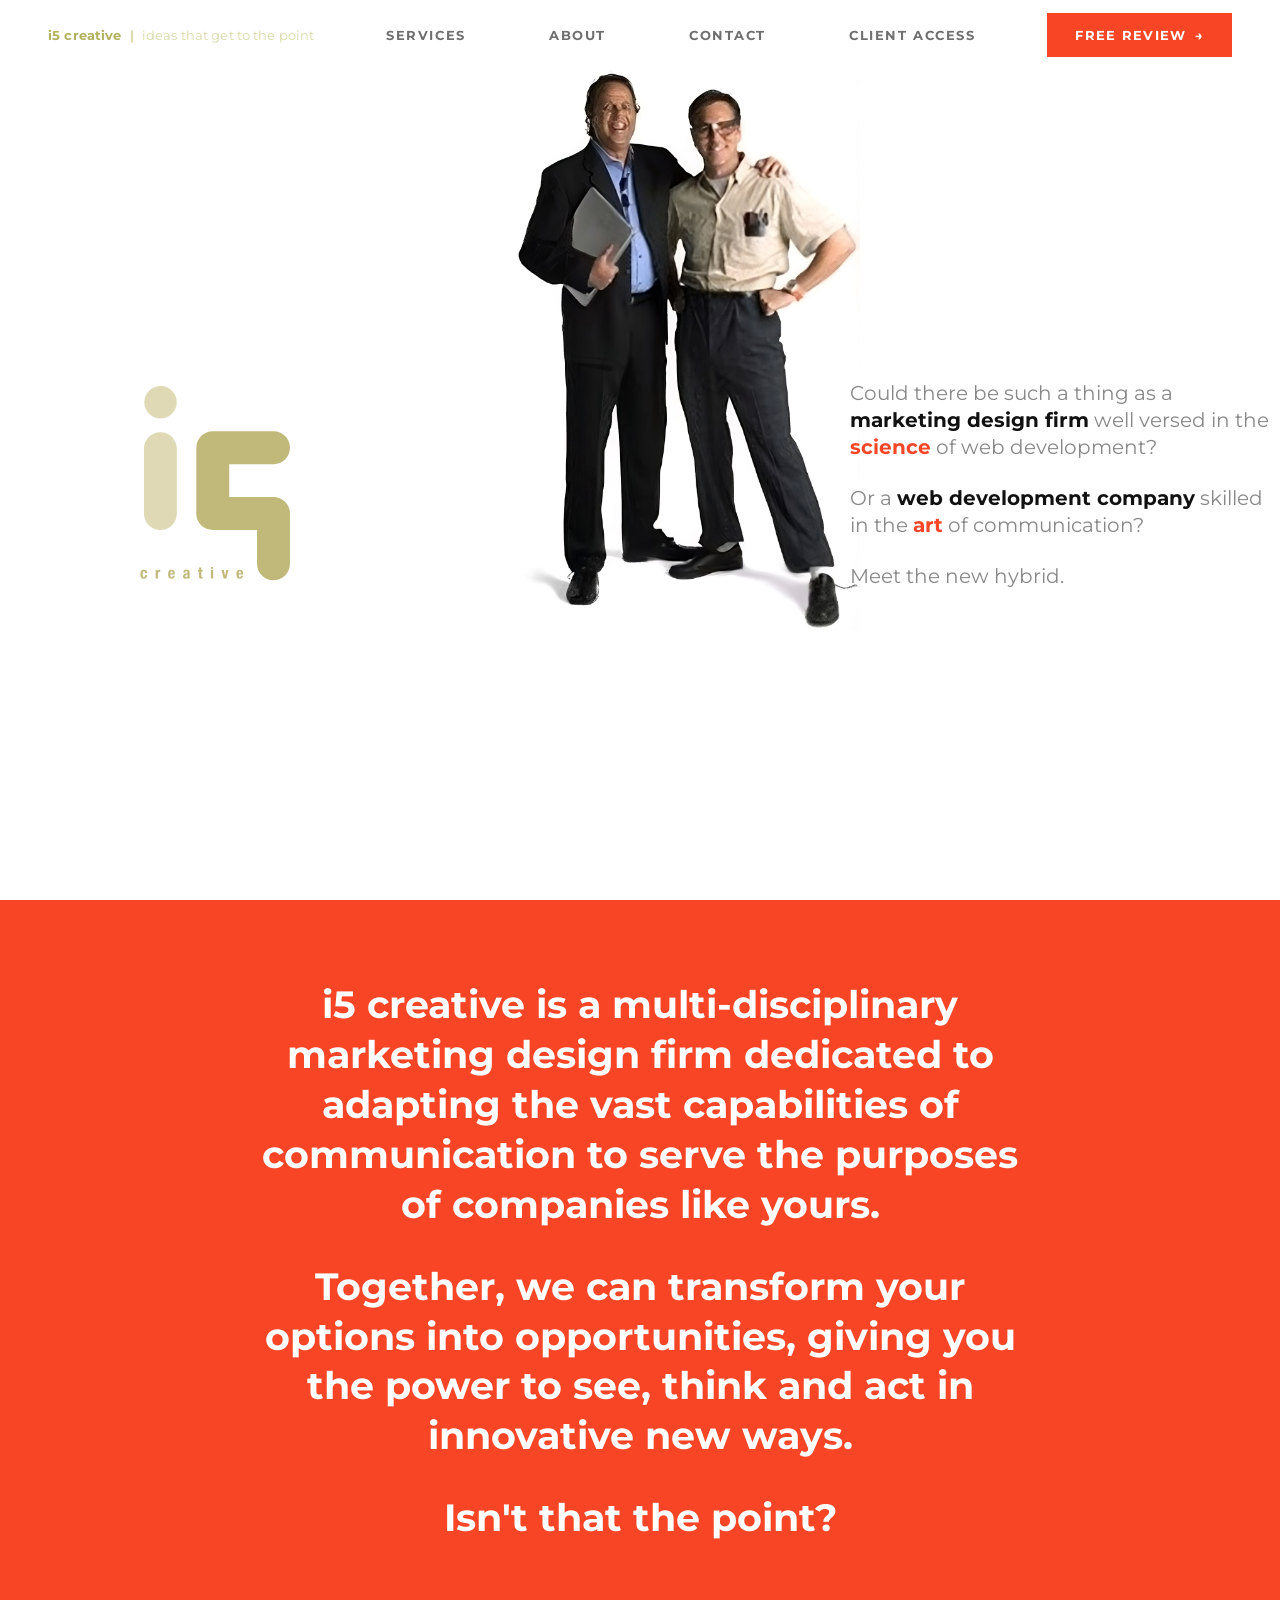
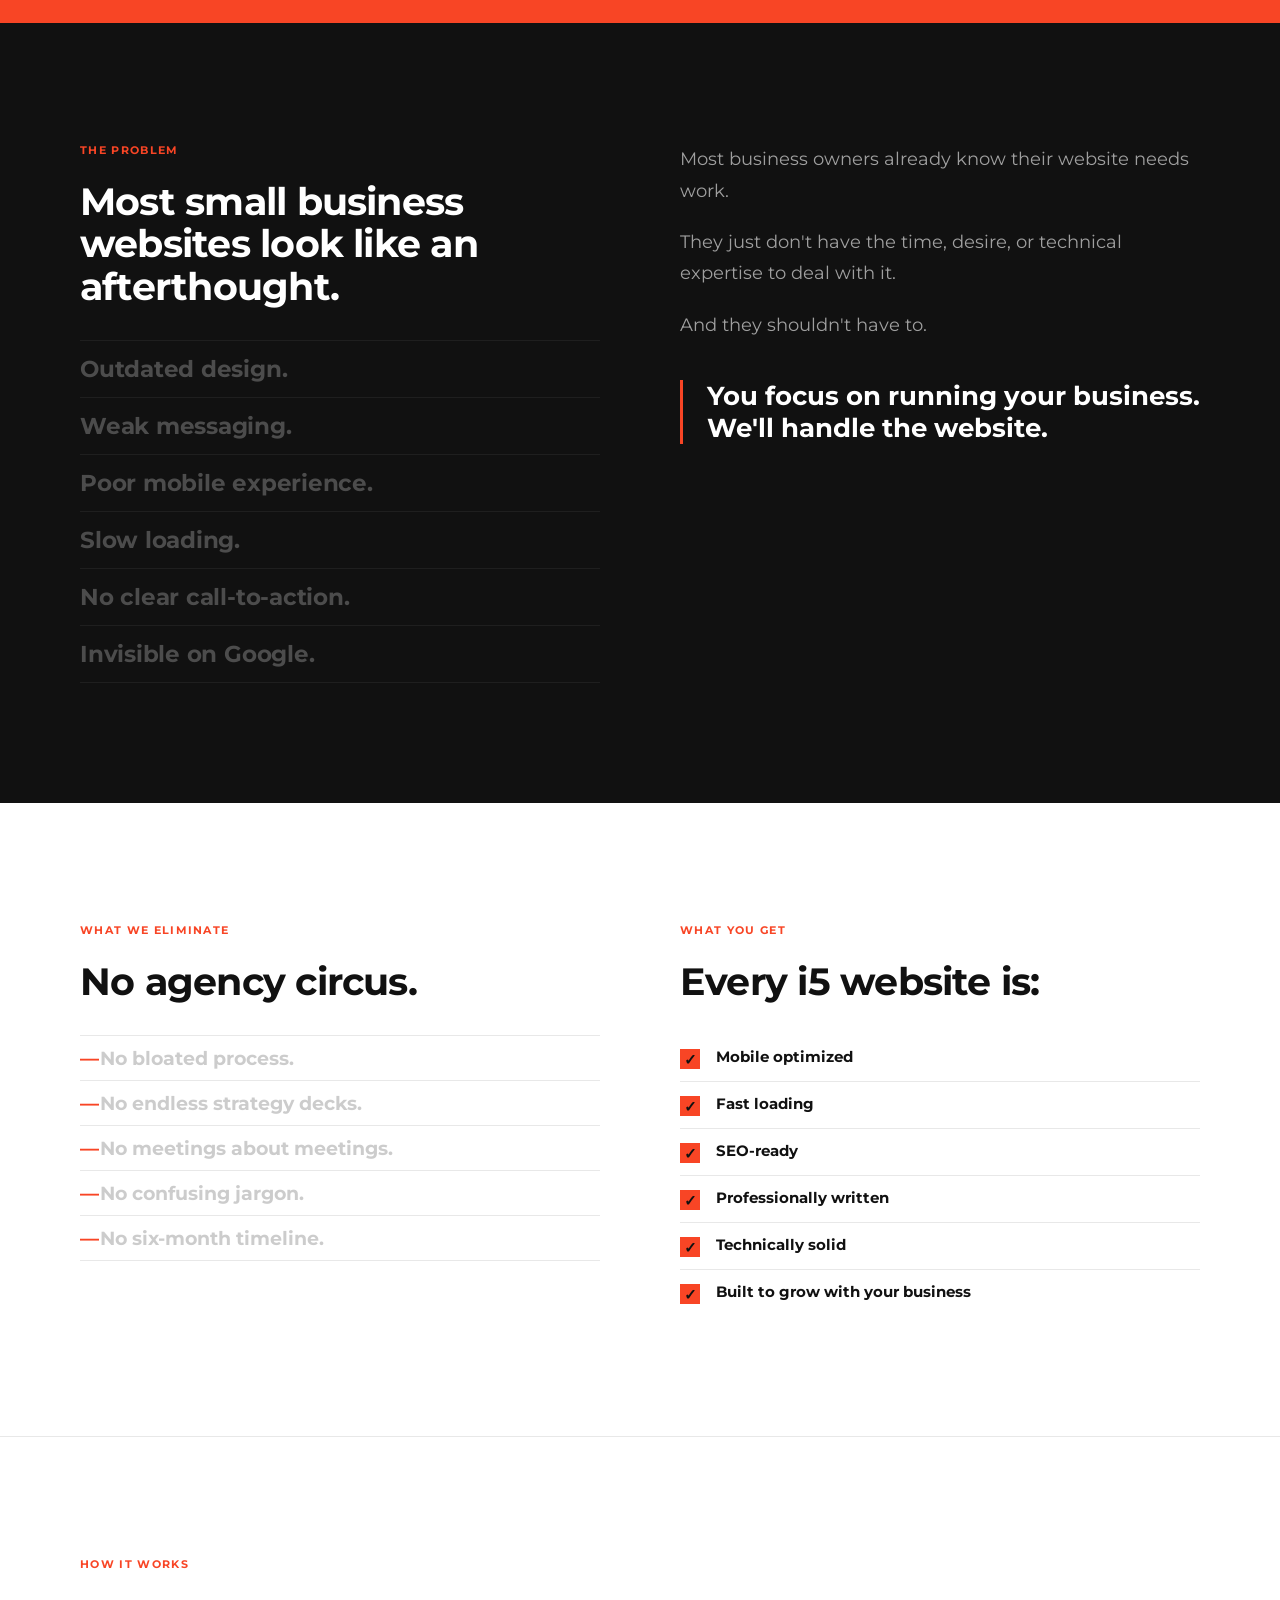
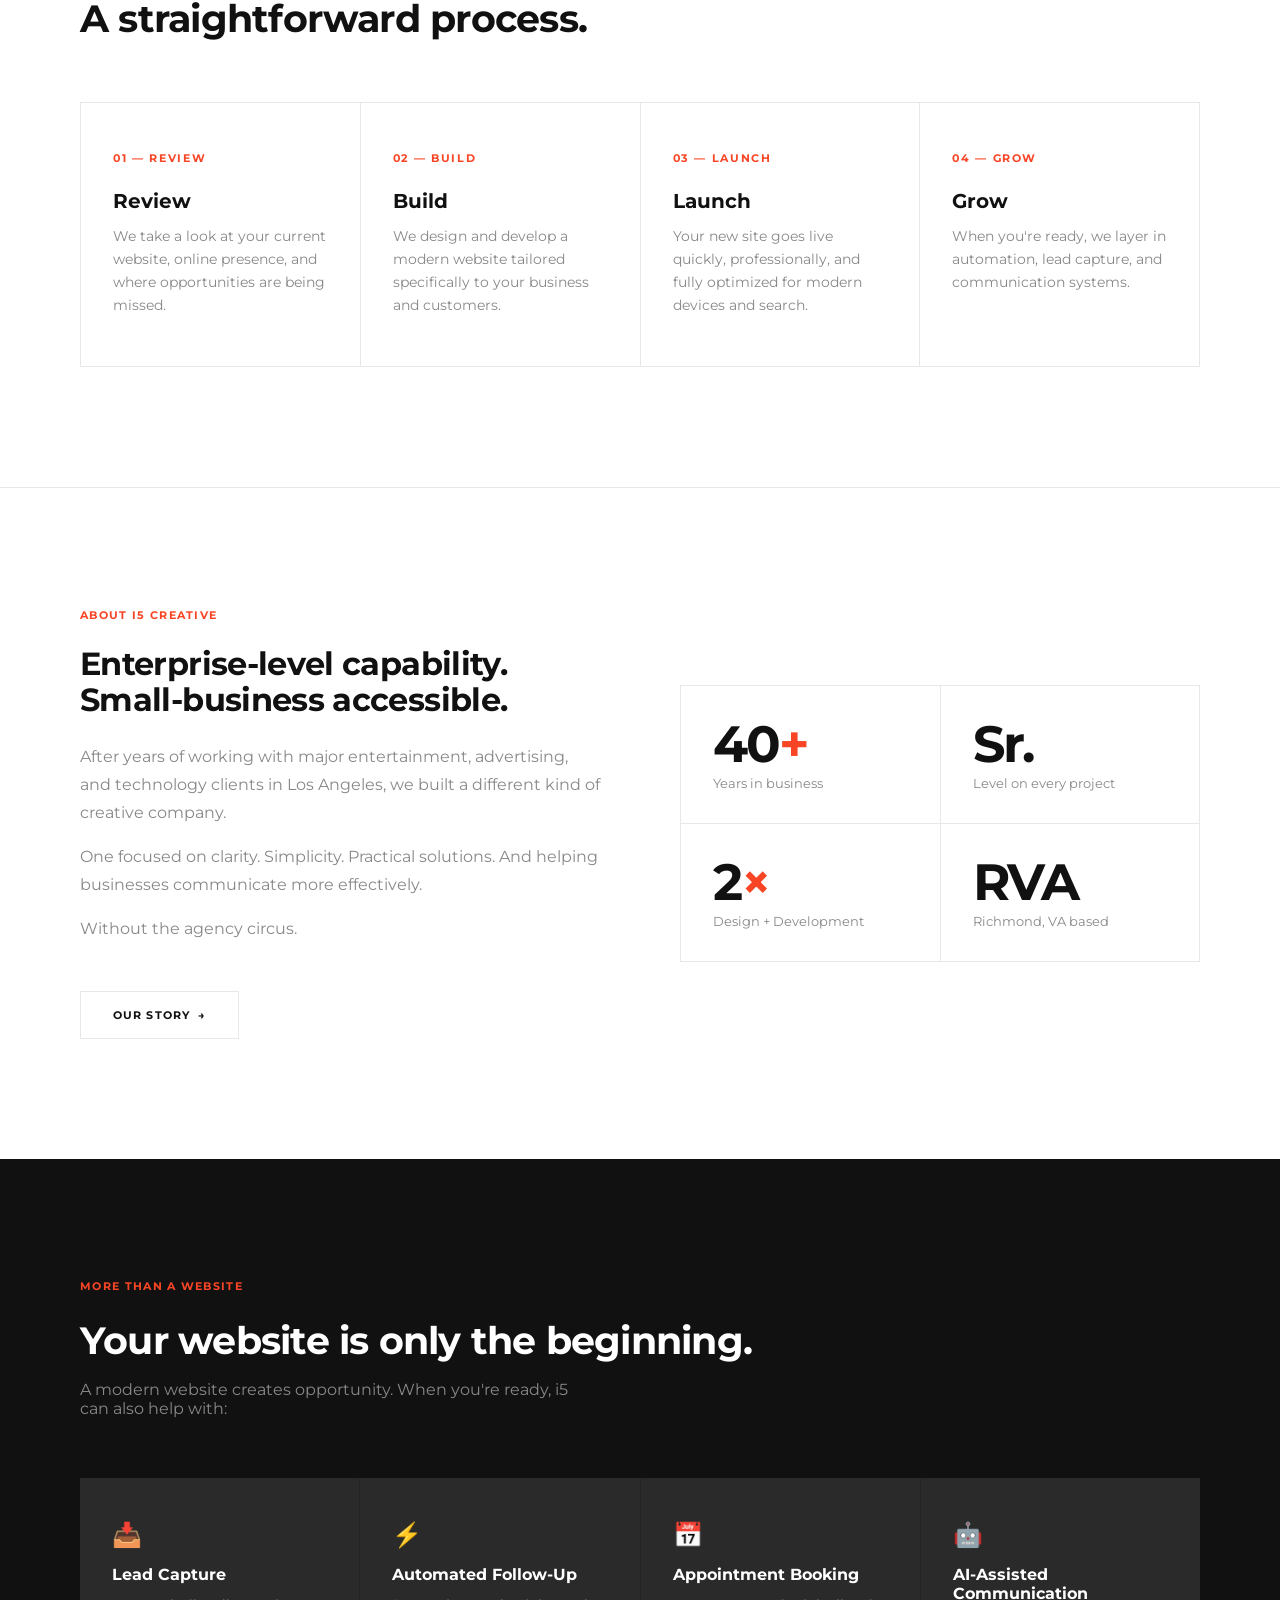
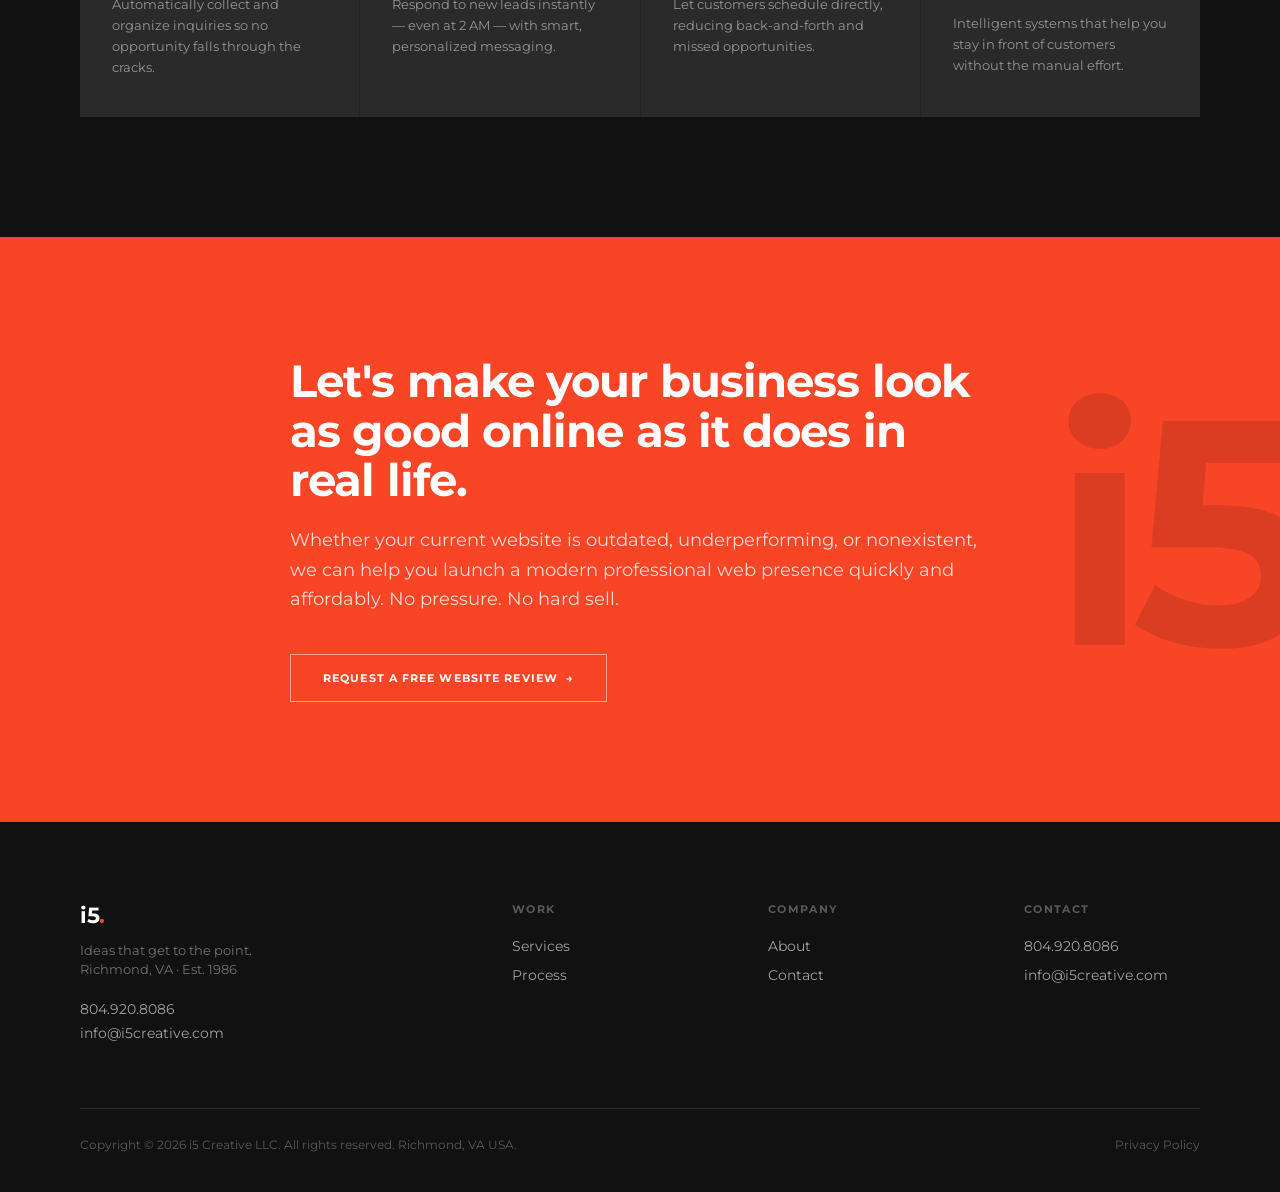
==== index.html @ a0510ea6 "Add files via upload" ====
<!DOCTYPE html>
<html lang="en">

<head>
  <meta charset="UTF-8">
  <meta name="viewport" content="width=device-width, initial-scale=1.0">
  <title>Modern Website Design & Development | i5 Creative | Richmond, VA</title>
  <meta name="description"
    content="i5 Creative builds modern websites for small and midsize businesses in Richmond, VA. Senior-level design and development since 1986.">
  <link rel="canonical" href="https://www.i5creative.com/">
  <link rel="preconnect" href="https://fonts.googleapis.com">
  <link rel="preconnect" href="https://fonts.gstatic.com" crossorigin>
  <link href="https://fonts.googleapis.com/css2?family=Montserrat:ital,wght@0,400;0,700;1,400&display=swap"
    rel="stylesheet">

  <style>
    /* =====================================================
       RESET
    ===================================================== */
    *,
    *::before,
    *::after {
      box-sizing: border-box;
      margin: 0;
      padding: 0;
    }

    html {
      font-size: 16px;
      -webkit-font-smoothing: antialiased;
    }

    body {
      font-family: 'Montserrat', sans-serif;
      background: #ffffff;
      color: #111111;
      overflow-x: hidden;
    }

    img {
      max-width: 100%;
      height: auto;
      display: block;
    }

    a {
      text-decoration: none;
      color: inherit;
    }

    ul {
      list-style: none;
    }

    /* =====================================================
       VARIABLES
    ===================================================== */
    :root {
      --red: #F84525;
      --black: #111111;
      --white: #ffffff;
      --gray: #888888;
      --olive-dk: #B2B15E;
      --olive-lt: #D9D9A7;
      --nav-height: 70px;
    }

    /* =====================================================
       NAV
    ===================================================== */
    .nav {
      position: fixed;
      top: 0;
      left: 0;
      right: 0;
      height: var(--nav-height);
      background: #ffffff;
      border-bottom: none;
      z-index: 100;
      display: flex;
      align-items: center;
      justify-content: space-between;
      padding: 0 48px;
    }

    /* Logo text only — no image */
    .nav-logo {
      display: flex;
      align-items: center;
      flex-shrink: 0;
    }

    .nav-logo img {
      display: none;
    }

    .nav-logo-text {
      font-size: 13px;
      font-weight: 700;
      letter-spacing: 0.01em;
      white-space: nowrap;
    }

    .nav-logo-text .name {
      color: var(--olive-dk);
    }

    .nav-logo-text .pipe {
      color: var(--olive-lt);
      margin: 0 4px;
    }

    .nav-logo-text .tag {
      color: var(--olive-lt);
      font-weight: 400;
    }

    /* Nav links — 11px base × 1.2 = 13.2px → 13px */
    .nav-links {
      display: flex;
      align-items: center;
      gap: 55px;
      /* 40px + 15px */
    }

    .nav-links a {
      font-size: 13px;
      /* 11px × 1.2 = 13.2, rounded to 13 */
      font-weight: 700;
      letter-spacing: 0.12em;
      text-transform: uppercase;
      color: #6f6f6f;
      transition: color 0.2s;
      position: relative;
    }

    /* ON state — orange, no brackets */
    .nav-links a.active {
      color: var(--red);
    }

    /* ROLLOVER state — orange text, square brackets via pseudo-elements */
    .nav-links a:hover {
      color: var(--red);
    }

    .nav-links a::before,
    .nav-links a::after {
      opacity: 0;
      color: var(--black);
      font-weight: 700;
      transition: opacity 0.2s, transform 0.2s;
    }

    .nav-links a::before {
      content: '[ ';
      margin-right: 2px;
      transform: translateX(4px);
    }

    .nav-links a::after {
      content: ' ]';
      margin-left: 2px;
      transform: translateX(-4px);
    }

    .nav-links a:hover::before,
    .nav-links a:hover::after {
      opacity: 1;
      transform: translateX(0);
    }

    .nav-cta {
      background: var(--red);
      color: #ffffff;
      font-size: 13px;
      font-weight: 700;
      letter-spacing: 0.1em;
      text-transform: uppercase;
      padding: 14px 28px;
      display: inline-flex;
      align-items: center;
      gap: 8px;
      transition: background 0.2s;
      flex-shrink: 0;
    }

    .nav-cta:hover {
      background: #d93820;
    }

    .nav-cta::after {
      content: '→';
    }

    /* =====================================================
       HERO PANEL
    ===================================================== */
    .hero {
      margin-top: var(--nav-height);
      min-height: calc(100vh - var(--nav-height));
      background: #ffffff;
      position: relative;
      overflow: hidden;
    }

    /* Logo column — left edge at 140px */
    .hero-logo {
      position: absolute;
      left: 140px;
      top: 50%;
      transform: translateY(-50%);
    }

    .hero-logo img {
      width: 150px;
      height: auto;
    }

    /* Photo column — left edge at 500px */
    .hero-photo {
      position: absolute;
      left: 500px;
      bottom: 100;
      display: flex;
      align-items: flex-end;
    }

    .hero-photo img {
      width: 360px;
      height: auto;
    }

    /* Copy column — left edge at 850px */
    .hero-copy {
      position: absolute;
      left: 850px;
      top: 50%;
      transform: translateY(-50%);
      max-width: 520px;
    }

    .hero-copy p {
      font-size: 20px;
      font-weight: 400;
      color: var(--gray);
      line-height: 1.35;
      margin-bottom: 24px;
    }

    .hero-copy p:last-child {
      margin-bottom: 0;
    }

    .hero-copy strong {
      font-weight: 700;
      color: var(--black);
    }

    .hero-copy .red {
      font-weight: 700;
      color: var(--red);
      font-style: normal;
    }

    /* =====================================================
       MANIFESTO PANEL
    ===================================================== */
    .manifesto {
      background: var(--red);
      min-height: 650px;
      display: flex;
      align-items: center;
      justify-content: center;
      padding: 80px 48px;
    }

    .manifesto-inner {
      max-width: 800px;
      text-align: center;
    }

    .manifesto-inner p {
      font-size: clamp(28px, 3vw, 42px);
      font-weight: 700;
      color: #ffffff;
      line-height: 1.3;
      margin-bottom: 32px;
    }

    .manifesto-inner p:last-child {
      margin-bottom: 0;
    }

    /* =====================================================
       SECTION: PROBLEM
    ===================================================== */
    .section-problem {
      background: #111111;
      padding: 120px 80px;
    }

    .section-problem .inner {
      max-width: 1200px;
      margin: 0 auto;
      display: grid;
      grid-template-columns: 1fr 1fr;
      gap: 80px;
      align-items: start;
    }

    .section-label {
      font-size: 11px;
      font-weight: 700;
      letter-spacing: 0.12em;
      text-transform: uppercase;
      color: var(--red);
      display: block;
      margin-bottom: 24px;
    }

    .section-problem h2 {
      font-size: clamp(28px, 3vw, 42px);
      font-weight: 700;
      color: #ffffff;
      line-height: 1.1;
      letter-spacing: -0.02em;
      margin-bottom: 32px;
    }

    .problem-list li {
      font-size: clamp(18px, 1.8vw, 24px);
      font-weight: 700;
      color: rgba(255, 255, 255, 0.25);
      padding: 14px 0;
      border-bottom: 1px solid rgba(255, 255, 255, 0.06);
      letter-spacing: -0.01em;
      transition: color 0.3s;
    }

    .problem-list li:first-child {
      border-top: 1px solid rgba(255, 255, 255, 0.06);
    }

    .problem-list li:hover {
      color: #ffffff;
    }

    .section-problem .right p {
      font-size: clamp(16px, 1.4vw, 19px);
      color: rgba(255, 255, 255, 0.6);
      line-height: 1.75;
      margin-bottom: 20px;
    }

    .problem-close {
      font-size: clamp(20px, 2vw, 26px);
      font-weight: 700;
      color: #ffffff;
      line-height: 1.25;
      border-left: 3px solid var(--red);
      padding-left: 24px;
      margin-top: 40px;
    }

    /* =====================================================
       SECTION: RELIEF
    ===================================================== */
    .section-relief {
      background: #ffffff;
      padding: 120px 80px;
    }

    .section-relief .inner {
      max-width: 1200px;
      margin: 0 auto;
      display: grid;
      grid-template-columns: 1fr 1fr;
      gap: 80px;
      align-items: start;
    }

    .section-relief h2 {
      font-size: clamp(28px, 3vw, 42px);
      font-weight: 700;
      color: #111111;
      line-height: 1.1;
      letter-spacing: -0.02em;
      margin-bottom: 32px;
    }

    .no-list li {
      font-size: clamp(16px, 1.5vw, 20px);
      font-weight: 700;
      color: #cccccc;
      padding: 10px 0;
      border-bottom: 1px solid #e8e8e8;
      position: relative;
      padding-left: 20px;
    }

    .no-list li:first-child {
      border-top: 1px solid #e8e8e8;
    }

    .no-list li::before {
      content: '—';
      position: absolute;
      left: 0;
      color: var(--red);
    }

    .feature-list {
      margin-top: 32px;
    }

    .feature-item {
      display: flex;
      align-items: flex-start;
      gap: 16px;
      padding: 12px 0;
      border-bottom: 1px solid #e8e8e8;
    }

    .feature-item:last-child {
      border-bottom: none;
    }

    .check {
      width: 20px;
      height: 20px;
      background: var(--red);
      display: flex;
      align-items: center;
      justify-content: center;
      flex-shrink: 0;
      margin-top: 2px;
      font-size: 11px;
      font-weight: 700;
      color: white;
    }

    .feature-item span {
      font-size: 15px;
      font-weight: 700;
      color: #111111;
    }

    /* =====================================================
       SECTION: PROCESS
    ===================================================== */
    .section-process {
      background: #ffffff;
      padding: 120px 80px;
      border-top: 1px solid #e8e8e8;
    }

    .section-process .inner {
      max-width: 1200px;
      margin: 0 auto;
    }

    .section-process h2 {
      font-size: clamp(28px, 3vw, 42px);
      font-weight: 700;
      letter-spacing: -0.02em;
      margin-bottom: 60px;
    }

    .process-grid {
      display: grid;
      grid-template-columns: repeat(4, 1fr);
      gap: 1px;
      background: #e8e8e8;
      border: 1px solid #e8e8e8;
    }

    .process-step {
      background: #ffffff;
      padding: 48px 32px;
      transition: background 0.3s;
    }

    .process-step:hover {
      background: #111111;
    }

    .process-step:hover h3,
    .process-step:hover p {
      color: #ffffff;
    }

    .process-step:hover p {
      color: rgba(255, 255, 255, 0.6);
    }

    .step-num {
      font-size: 11px;
      font-weight: 700;
      letter-spacing: 0.15em;
      text-transform: uppercase;
      color: var(--red);
      display: block;
      margin-bottom: 24px;
    }

    .process-step h3 {
      font-size: 20px;
      margin-bottom: 12px;
      transition: color 0.3s;
    }

    .process-step p {
      font-size: 14px;
      line-height: 1.65;
      color: #888888;
      transition: color 0.3s;
    }

    /* =====================================================
       SECTION: TRUST
    ===================================================== */
    .section-trust {
      background: #ffffff;
      padding: 120px 80px;
      border-top: 1px solid #e8e8e8;
    }

    .section-trust .inner {
      max-width: 1200px;
      margin: 0 auto;
      display: grid;
      grid-template-columns: 1fr 1fr;
      gap: 80px;
      align-items: center;
    }

    .section-trust h2 {
      font-size: clamp(24px, 2.5vw, 36px);
      font-weight: 700;
      letter-spacing: -0.02em;
      line-height: 1.15;
      margin-bottom: 24px;
    }

    .section-trust p {
      font-size: 16px;
      color: #888888;
      line-height: 1.75;
      margin-bottom: 16px;
    }

    .stat-grid {
      display: grid;
      grid-template-columns: 1fr 1fr;
      gap: 1px;
      background: #e8e8e8;
      border: 1px solid #e8e8e8;
    }

    .stat {
      background: #ffffff;
      padding: 32px;
    }

    .stat .num {
      font-size: clamp(36px, 4vw, 52px);
      font-weight: 700;
      letter-spacing: -0.04em;
      line-height: 1;
      color: #111111;
      display: block;
    }

    .stat .num em {
      font-style: normal;
      color: var(--red);
    }

    .stat .lbl {
      font-size: 13px;
      color: #888888;
      margin-top: 6px;
      display: block;
    }

    /* =====================================================
       SECTION: NEXT SERVICES
    ===================================================== */
    .section-next {
      background: #111111;
      padding: 120px 80px;
    }

    .section-next .inner {
      max-width: 1200px;
      margin: 0 auto;
    }

    .section-next h2 {
      font-size: clamp(28px, 3vw, 42px);
      font-weight: 700;
      letter-spacing: -0.02em;
      color: #ffffff;
      margin-bottom: 16px;
    }

    .section-next>.inner>p {
      color: rgba(255, 255, 255, 0.5);
      max-width: 500px;
      margin-bottom: 60px;
    }

    .next-grid {
      display: grid;
      grid-template-columns: repeat(4, 1fr);
      gap: 1px;
      background: rgba(255, 255, 255, 0.08);
    }

    .next-item {
      background: #2a2a2a;
      padding: 40px 32px;
      border-top: 2px solid transparent;
      transition: border-color 0.3s;
    }

    .next-item:hover {
      border-top-color: var(--red);
    }

    .next-item .icon {
      font-size: 24px;
      margin-bottom: 16px;
      display: block;
    }

    .next-item h3 {
      font-size: 16px;
      color: #ffffff;
      margin-bottom: 10px;
    }

    .next-item p {
      font-size: 13px;
      color: rgba(255, 255, 255, 0.5);
      line-height: 1.6;
    }

    /* =====================================================
       FINAL CTA
    ===================================================== */
    .section-cta {
      background: var(--red);
      padding: 120px 80px;
      position: relative;
      overflow: hidden;
    }

    .section-cta::before {
      content: 'i5';
      position: absolute;
      right: -2%;
      top: 50%;
      transform: translateY(-50%);
      font-size: clamp(200px, 25vw, 380px);
      font-weight: 700;
      letter-spacing: -0.05em;
      color: rgba(0, 0, 0, 0.12);
      line-height: 1;
      pointer-events: none;
    }

    .section-cta .inner {
      max-width: 1200px;
      margin: 0 auto;
      position: relative;
      z-index: 1;
      max-width: 700px;
    }

    .section-cta h2 {
      font-size: clamp(28px, 3.5vw, 48px);
      font-weight: 700;
      color: #ffffff;
      line-height: 1.1;
      letter-spacing: -0.02em;
      margin-bottom: 20px;
    }

    .section-cta p {
      font-size: clamp(16px, 1.4vw, 19px);
      color: rgba(255, 255, 255, 0.8);
      line-height: 1.65;
      margin-bottom: 40px;
    }

    .btn-outline-white {
      display: inline-flex;
      align-items: center;
      gap: 8px;
      padding: 16px 32px;
      font-size: 11px;
      font-weight: 700;
      letter-spacing: 0.1em;
      text-transform: uppercase;
      color: #ffffff;
      border: 1.5px solid rgba(255, 255, 255, 0.5);
      transition: all 0.3s;
    }

    .btn-outline-white::after {
      content: '→';
    }

    .btn-outline-white:hover {
      background: #ffffff;
      color: var(--red);
    }

    /* =====================================================
       FOOTER
    ===================================================== */
    .footer {
      background: #111111;
      padding: 80px 80px 40px;
    }

    .footer-grid {
      max-width: 1200px;
      margin: 0 auto;
      display: grid;
      grid-template-columns: 2fr 1fr 1fr 1fr;
      gap: 80px;
      margin-bottom: 60px;
    }

    .footer-logo {
      font-size: 22px;
      font-weight: 700;
      letter-spacing: -0.02em;
      color: #ffffff;
      margin-bottom: 12px;
    }

    .footer-logo span {
      color: var(--red);
    }

    .footer-tagline {
      font-size: 13px;
      color: rgba(255, 255, 255, 0.4);
      line-height: 1.5;
      margin-bottom: 20px;
    }

    .footer-contact a {
      display: block;
      font-size: 14px;
      color: rgba(255, 255, 255, 0.6);
      margin-bottom: 6px;
      transition: color 0.2s;
    }

    .footer-contact a:hover {
      color: var(--red);
    }

    .footer-col h4 {
      font-size: 11px;
      font-weight: 700;
      letter-spacing: 0.12em;
      text-transform: uppercase;
      color: rgba(255, 255, 255, 0.3);
      margin-bottom: 20px;
    }

    .footer-col li {
      margin-bottom: 10px;
    }

    .footer-col a {
      font-size: 14px;
      color: rgba(255, 255, 255, 0.6);
      transition: color 0.2s;
    }

    .footer-col a:hover {
      color: #ffffff;
    }

    .footer-bottom {
      max-width: 1200px;
      margin: 0 auto;
      border-top: 1px solid rgba(255, 255, 255, 0.1);
      padding-top: 28px;
      display: flex;
      justify-content: space-between;
    }

    .footer-copy {
      font-size: 12px;
      color: rgba(255, 255, 255, 0.3);
    }

    /* =====================================================
       RESPONSIVE
    ===================================================== */
    @media (max-width: 1024px) {
      .hero {
        grid-template-columns: 1fr 1fr;
        grid-template-rows: auto auto;
        padding: 48px 40px;
        gap: 32px;
      }

      .hero-logo {
        grid-column: 1;
        grid-row: 1;
      }

      .hero-photo {
        grid-column: 2;
        grid-row: 1 / 3;
      }

      .hero-copy {
        grid-column: 1;
        grid-row: 2;
      }

      .section-problem .inner,
      .section-relief .inner,
      .section-trust .inner {
        grid-template-columns: 1fr;
        gap: 48px;
      }

      .process-grid,
      .next-grid {
        grid-template-columns: repeat(2, 1fr);
      }

      .footer-grid {
        grid-template-columns: 1fr 1fr;
        gap: 48px;
      }
    }

    @media (max-width: 768px) {
      .nav {
        padding: 0 24px;
      }

      .nav-links {
        display: none;
      }

      .hero {
        grid-template-columns: 1fr;
        padding: 40px 24px;
      }

      .hero-photo {
        grid-column: 1;
        grid-row: 2;
      }

      .hero-copy {
        grid-column: 1;
        grid-row: 3;
      }

      .section-problem,
      .section-relief,
      .section-process,
      .section-trust,
      .section-next,
      .section-cta,
      .footer {
        padding-left: 24px;
        padding-right: 24px;
      }

      .process-grid,
      .next-grid {
        grid-template-columns: 1fr;
      }

      .footer-grid {
        grid-template-columns: 1fr;
      }
    }
  </style>
</head>

<body>

  <!-- NAV -->
  <header class="nav" role="banner">
    <a href="index.html" class="nav-logo" aria-label="i5 Creative home">
      <img src="i5_logo.svg" alt="i5 Creative logo">
      <span class="nav-logo-text">
        <span class="name">i5 creative</span>
        <span class="pipe">|</span>
        <span class="tag">ideas that get to the point</span>
      </span>
    </a>
    <nav class="nav-links" aria-label="Primary navigation">
      <a href="services.html">Services</a>
      <a href="about.html">About</a>
      <a href="contact.html">Contact</a>
      <a href="#">Client Access</a>
    </nav>
    <a href="contact.html" class="nav-cta">Free Review</a>
  </header>

  <main id="main-content">

    <!-- HERO PANEL -->
    <section class="hero" aria-label="i5 Creative intro">
      <div class="hero-logo">
        <img src="i5_logo.svg" alt="i5 Creative logo mark">
      </div>
      <div class="hero-photo">
        <img src="hybrid.jpeg" alt="The i5 Creative team — a marketing designer and a web developer">
      </div>
      <div class="hero-copy">
        <p>Could there be such a thing as a <strong>marketing design firm</strong> well versed in the <em
            class="red">science</em> of web development?</p>
        <p>Or a <strong>web development company</strong> skilled in the <em class="red">art</em> of communication?</p>
        <p>Meet the new hybrid.</p>
      </div>
    </section>

    <!-- MANIFESTO PANEL -->
    <section class="manifesto" aria-label="i5 Creative mission">
      <div class="manifesto-inner">
        <p>i5 creative is a multi-disciplinary marketing design firm dedicated to adapting the vast capabilities of
          communication to serve the purposes of companies like yours.</p>
        <p>Together, we can transform your options into opportunities, giving you the power to see, think and act in
          innovative new ways.</p>
        <p>Isn't that the point?</p>
      </div>
    </section>

    <!-- PROBLEM -->
    <section class="section-problem" aria-labelledby="problem-heading">
      <div class="inner">
        <div>
          <span class="section-label">The Problem</span>
          <h2 id="problem-heading">Most small business websites look like an afterthought.</h2>
          <ul class="problem-list">
            <li>Outdated design.</li>
            <li>Weak messaging.</li>
            <li>Poor mobile experience.</li>
            <li>Slow loading.</li>
            <li>No clear call-to-action.</li>
            <li>Invisible on Google.</li>
          </ul>
        </div>
        <div class="right">
          <p>Most business owners already know their website needs work.</p>
          <p>They just don't have the time, desire, or technical expertise to deal with it.</p>
          <p>And they shouldn't have to.</p>
          <blockquote class="problem-close">You focus on running your business. We'll handle the website.</blockquote>
        </div>
      </div>
    </section>

    <!-- RELIEF -->
    <section class="section-relief" aria-labelledby="relief-heading">
      <div class="inner">
        <div>
          <span class="section-label">What We Eliminate</span>
          <h2 id="relief-heading">No agency circus.</h2>
          <ul class="no-list">
            <li>No bloated process.</li>
            <li>No endless strategy decks.</li>
            <li>No meetings about meetings.</li>
            <li>No confusing jargon.</li>
            <li>No six-month timeline.</li>
          </ul>
        </div>
        <div>
          <span class="section-label">What You Get</span>
          <h2>Every i5 website is:</h2>
          <div class="feature-list">
            <div class="feature-item"><span class="check">✓</span><span>Mobile optimized</span></div>
            <div class="feature-item"><span class="check">✓</span><span>Fast loading</span></div>
            <div class="feature-item"><span class="check">✓</span><span>SEO-ready</span></div>
            <div class="feature-item"><span class="check">✓</span><span>Professionally written</span></div>
            <div class="feature-item"><span class="check">✓</span><span>Technically solid</span></div>
            <div class="feature-item"><span class="check">✓</span><span>Built to grow with your business</span></div>
          </div>
        </div>
      </div>
    </section>

    <!-- PROCESS -->
    <section class="section-process" aria-labelledby="process-heading">
      <div class="inner">
        <span class="section-label">How It Works</span>
        <h2 id="process-heading">A straightforward process.</h2>
        <div class="process-grid">
          <div class="process-step">
            <span class="step-num">01 — Review</span>
            <h3>Review</h3>
            <p>We take a look at your current website, online presence, and where opportunities are being missed.</p>
          </div>
          <div class="process-step">
            <span class="step-num">02 — Build</span>
            <h3>Build</h3>
            <p>We design and develop a modern website tailored specifically to your business and customers.</p>
          </div>
          <div class="process-step">
            <span class="step-num">03 — Launch</span>
            <h3>Launch</h3>
            <p>Your new site goes live quickly, professionally, and fully optimized for modern devices and search.</p>
          </div>
          <div class="process-step">
            <span class="step-num">04 — Grow</span>
            <h3>Grow</h3>
            <p>When you're ready, we layer in automation, lead capture, and communication systems.</p>
          </div>
        </div>
      </div>
    </section>

    <!-- TRUST -->
    <section class="section-trust" aria-labelledby="trust-heading">
      <div class="inner">
        <div>
          <span class="section-label">About i5 Creative</span>
          <h2 id="trust-heading">Enterprise-level capability. Small-business accessible.</h2>
          <p>After years of working with major entertainment, advertising, and technology clients in Los Angeles, we
            built a different kind of creative company.</p>
          <p>One focused on clarity. Simplicity. Practical solutions. And helping businesses communicate more
            effectively.</p>
          <p>Without the agency circus.</p>
          <a href="about.html" class="btn-outline-white"
            style="margin-top:32px; border-color:#e8e8e8; color:#111111;">Our Story</a>
        </div>
        <div class="stat-grid">
          <div class="stat"><span class="num">40<em>+</em></span><span class="lbl">Years in business</span></div>
          <div class="stat"><span class="num">Sr.</span><span class="lbl">Level on every project</span></div>
          <div class="stat"><span class="num">2<em>×</em></span><span class="lbl">Design + Development</span></div>
          <div class="stat"><span class="num">RVA</span><span class="lbl">Richmond, VA based</span></div>
        </div>
      </div>
    </section>

    <!-- NEXT SERVICES -->
    <section class="section-next" aria-labelledby="next-heading">
      <div class="inner">
        <span class="section-label">More Than a Website</span>
        <h2 id="next-heading">Your website is only the beginning.</h2>
        <p>A modern website creates opportunity. When you're ready, i5 can also help with:</p>
        <div class="next-grid">
          <div class="next-item"><span class="icon">📥</span>
            <h3>Lead Capture</h3>
            <p>Automatically collect and organize inquiries so no opportunity falls through the cracks.</p>
          </div>
          <div class="next-item"><span class="icon">⚡</span>
            <h3>Automated Follow-Up</h3>
            <p>Respond to new leads instantly — even at 2 AM — with smart, personalized messaging.</p>
          </div>
          <div class="next-item"><span class="icon">📅</span>
            <h3>Appointment Booking</h3>
            <p>Let customers schedule directly, reducing back-and-forth and missed opportunities.</p>
          </div>
          <div class="next-item"><span class="icon">🤖</span>
            <h3>AI-Assisted Communication</h3>
            <p>Intelligent systems that help you stay in front of customers without the manual effort.</p>
          </div>
        </div>
      </div>
    </section>

    <!-- FINAL CTA -->
    <section class="section-cta" aria-labelledby="cta-heading">
      <div class="inner">
        <h2 id="cta-heading">Let's make your business look as good online as it does in real life.</h2>
        <p>Whether your current website is outdated, underperforming, or nonexistent, we can help you launch a modern
          professional web presence quickly and affordably. No pressure. No hard sell.</p>
        <a href="contact.html" class="btn-outline-white">Request a Free Website Review</a>
      </div>
    </section>

  </main>

  <!-- FOOTER -->
  <footer class="footer" role="contentinfo">
    <div class="footer-grid">
      <div>
        <div class="footer-logo">i5<span>.</span></div>
        <p class="footer-tagline">Ideas that get to the point.<br>Richmond, VA · Est. 1986</p>
        <div class="footer-contact">
          <a href="tel:+18049208086">804.920.8086</a>
          <a href="mailto:info@i5creative.com">info@i5creative.com</a>
        </div>
      </div>
      <div class="footer-col">
        <h4>Work</h4>
        <ul>
          <li><a href="services.html">Services</a></li>
          <li><a href="services.html">Process</a></li>
        </ul>
      </div>
      <div class="footer-col">
        <h4>Company</h4>
        <ul>
          <li><a href="about.html">About</a></li>
          <li><a href="contact.html">Contact</a></li>
        </ul>
      </div>
      <div class="footer-col">
        <h4>Contact</h4>
        <ul>
          <li><a href="tel:+18049208086">804.920.8086</a></li>
          <li><a href="mailto:info@i5creative.com">info@i5creative.com</a></li>
        </ul>
      </div>
    </div>
    <div class="footer-bottom">
      <p class="footer-copy">Copyright © 2026 i5 Creative LLC. All rights reserved. Richmond, VA USA.</p>
      <p class="footer-copy"><a href="#" style="color:inherit;">Privacy Policy</a></p>
    </div>
  </footer>

</body>

</html>
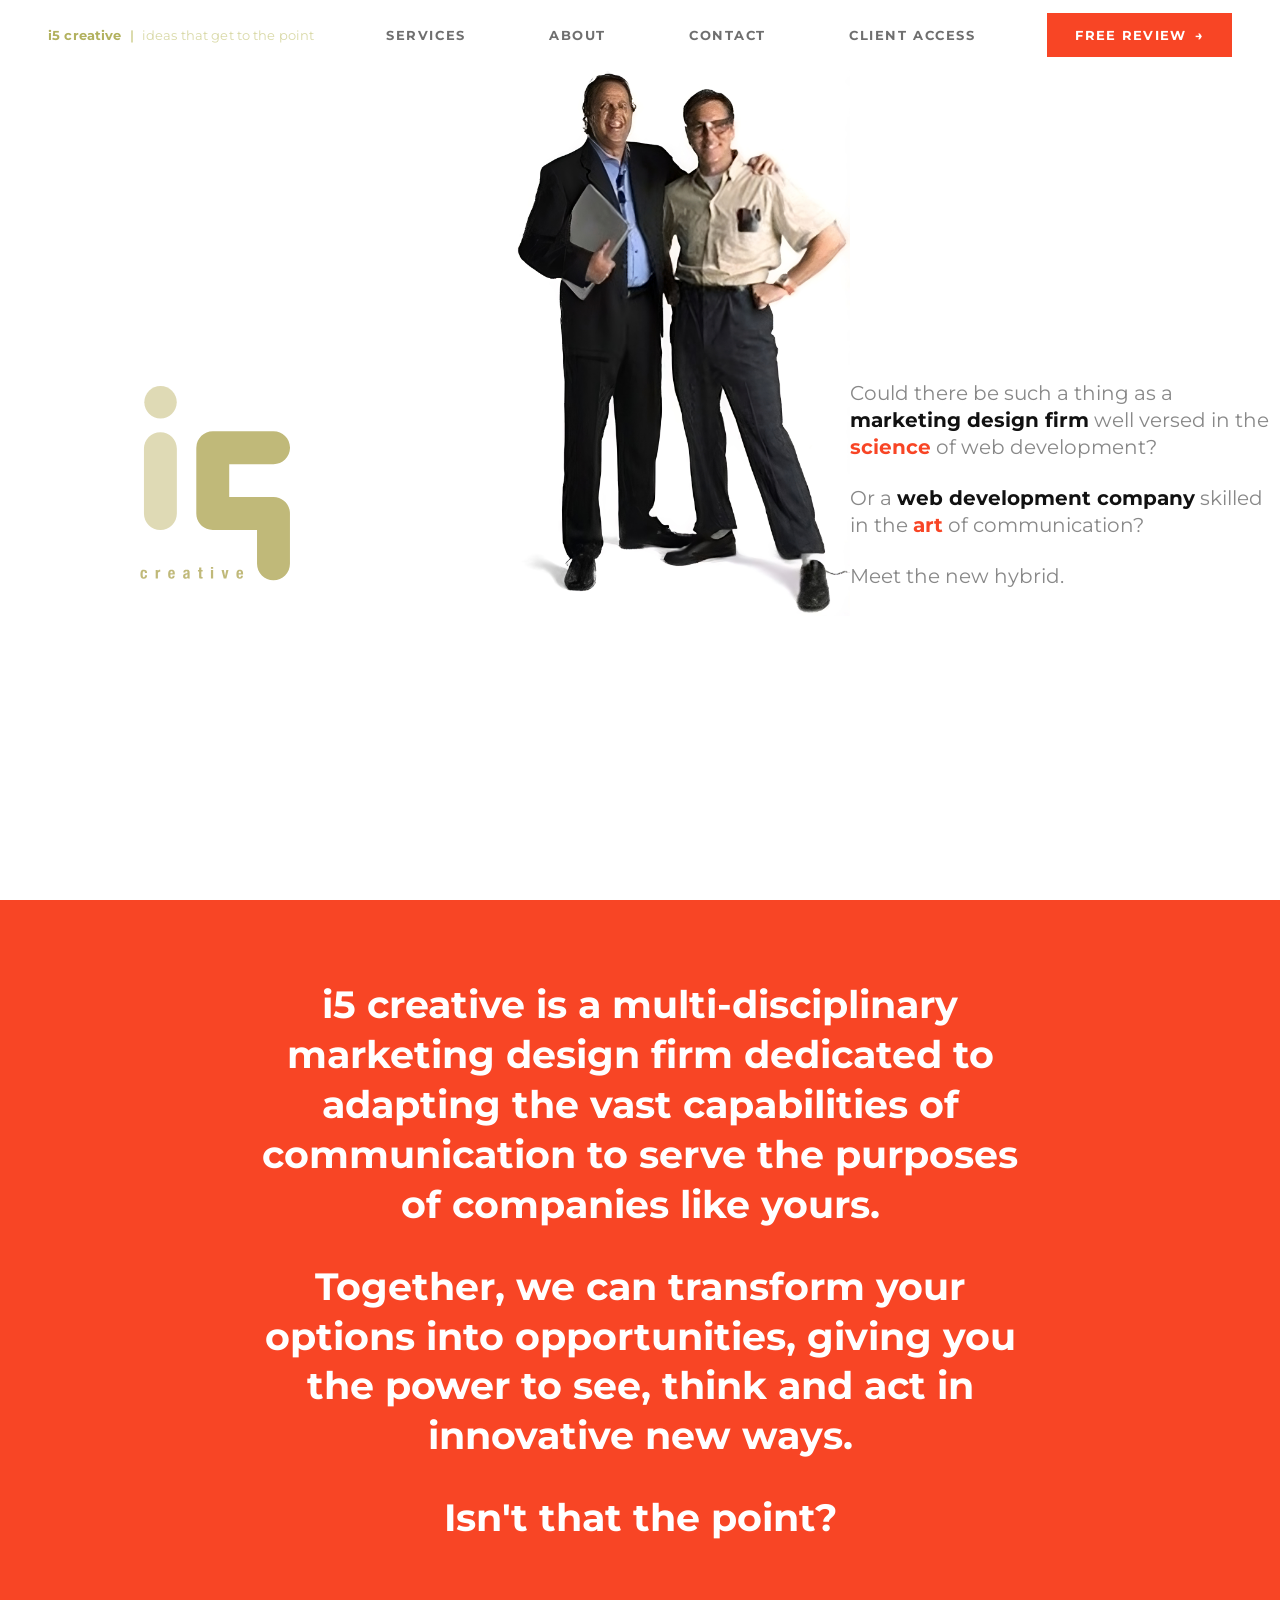
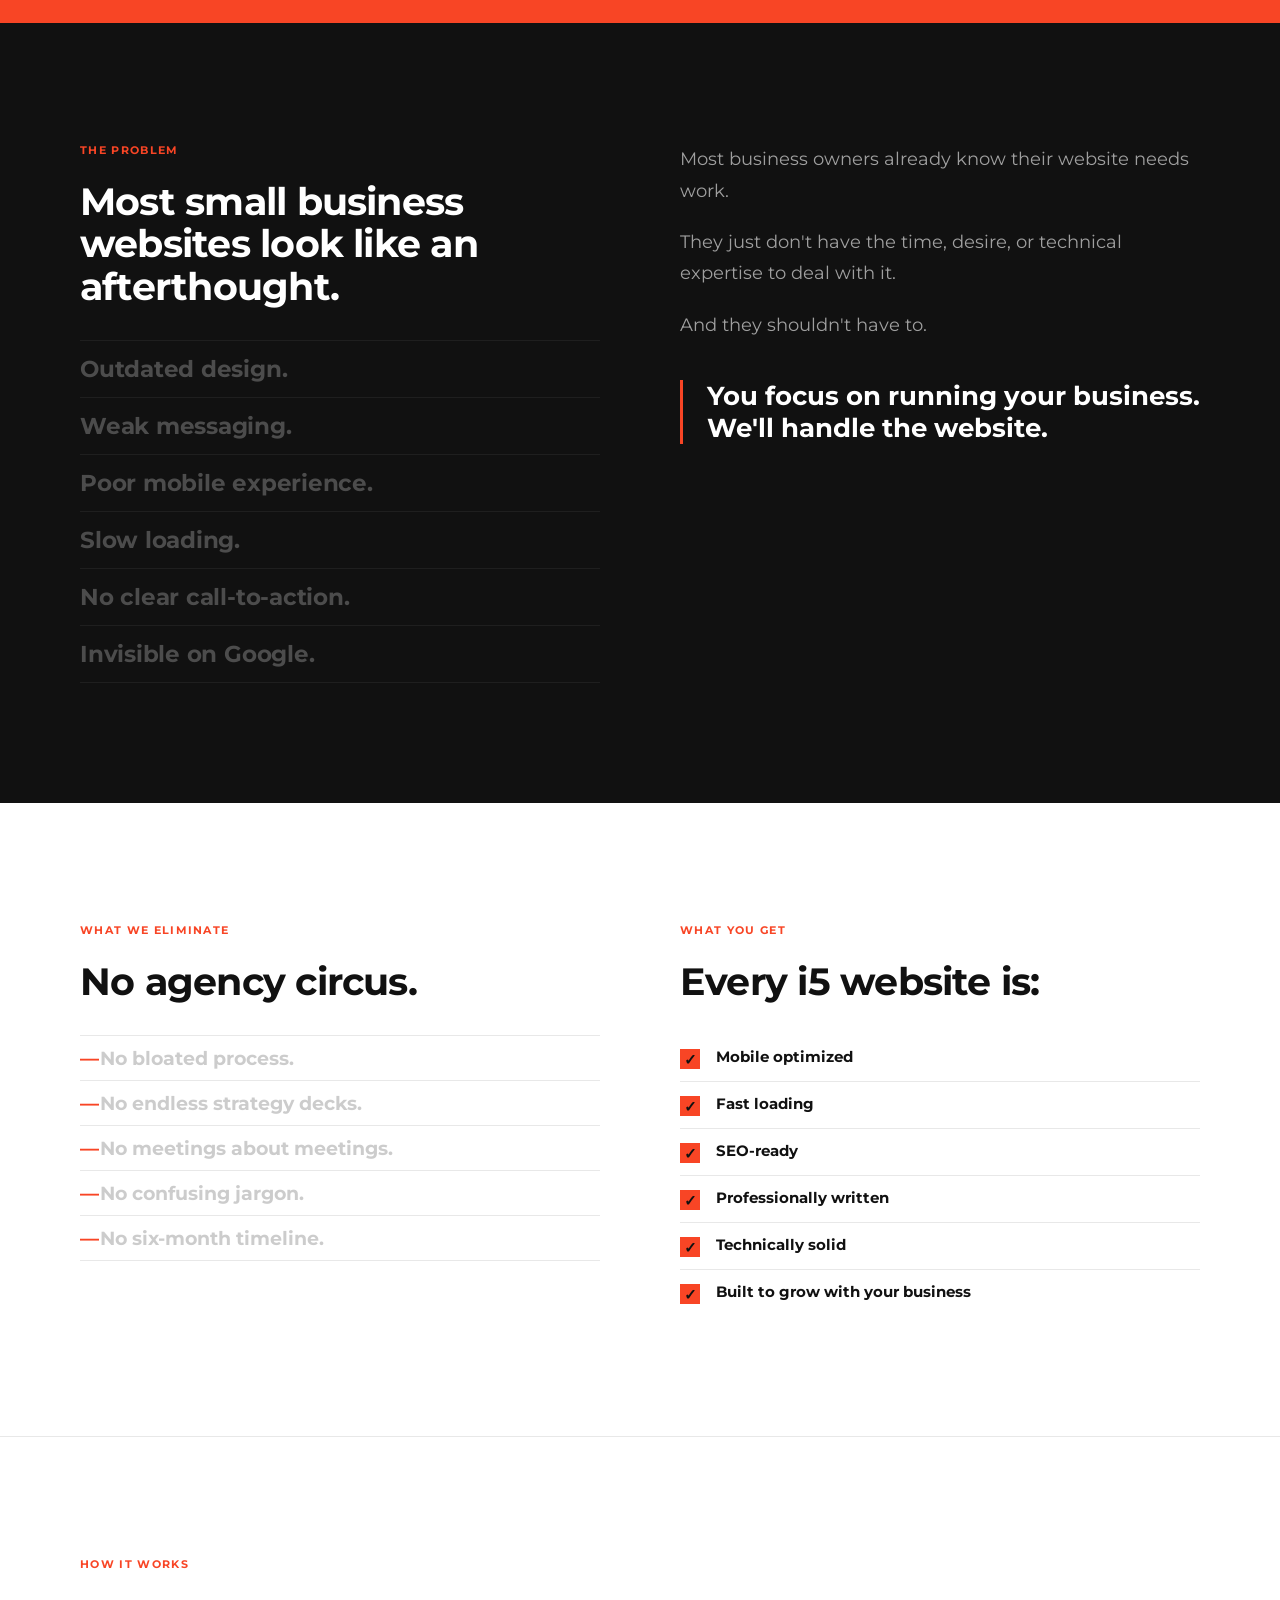
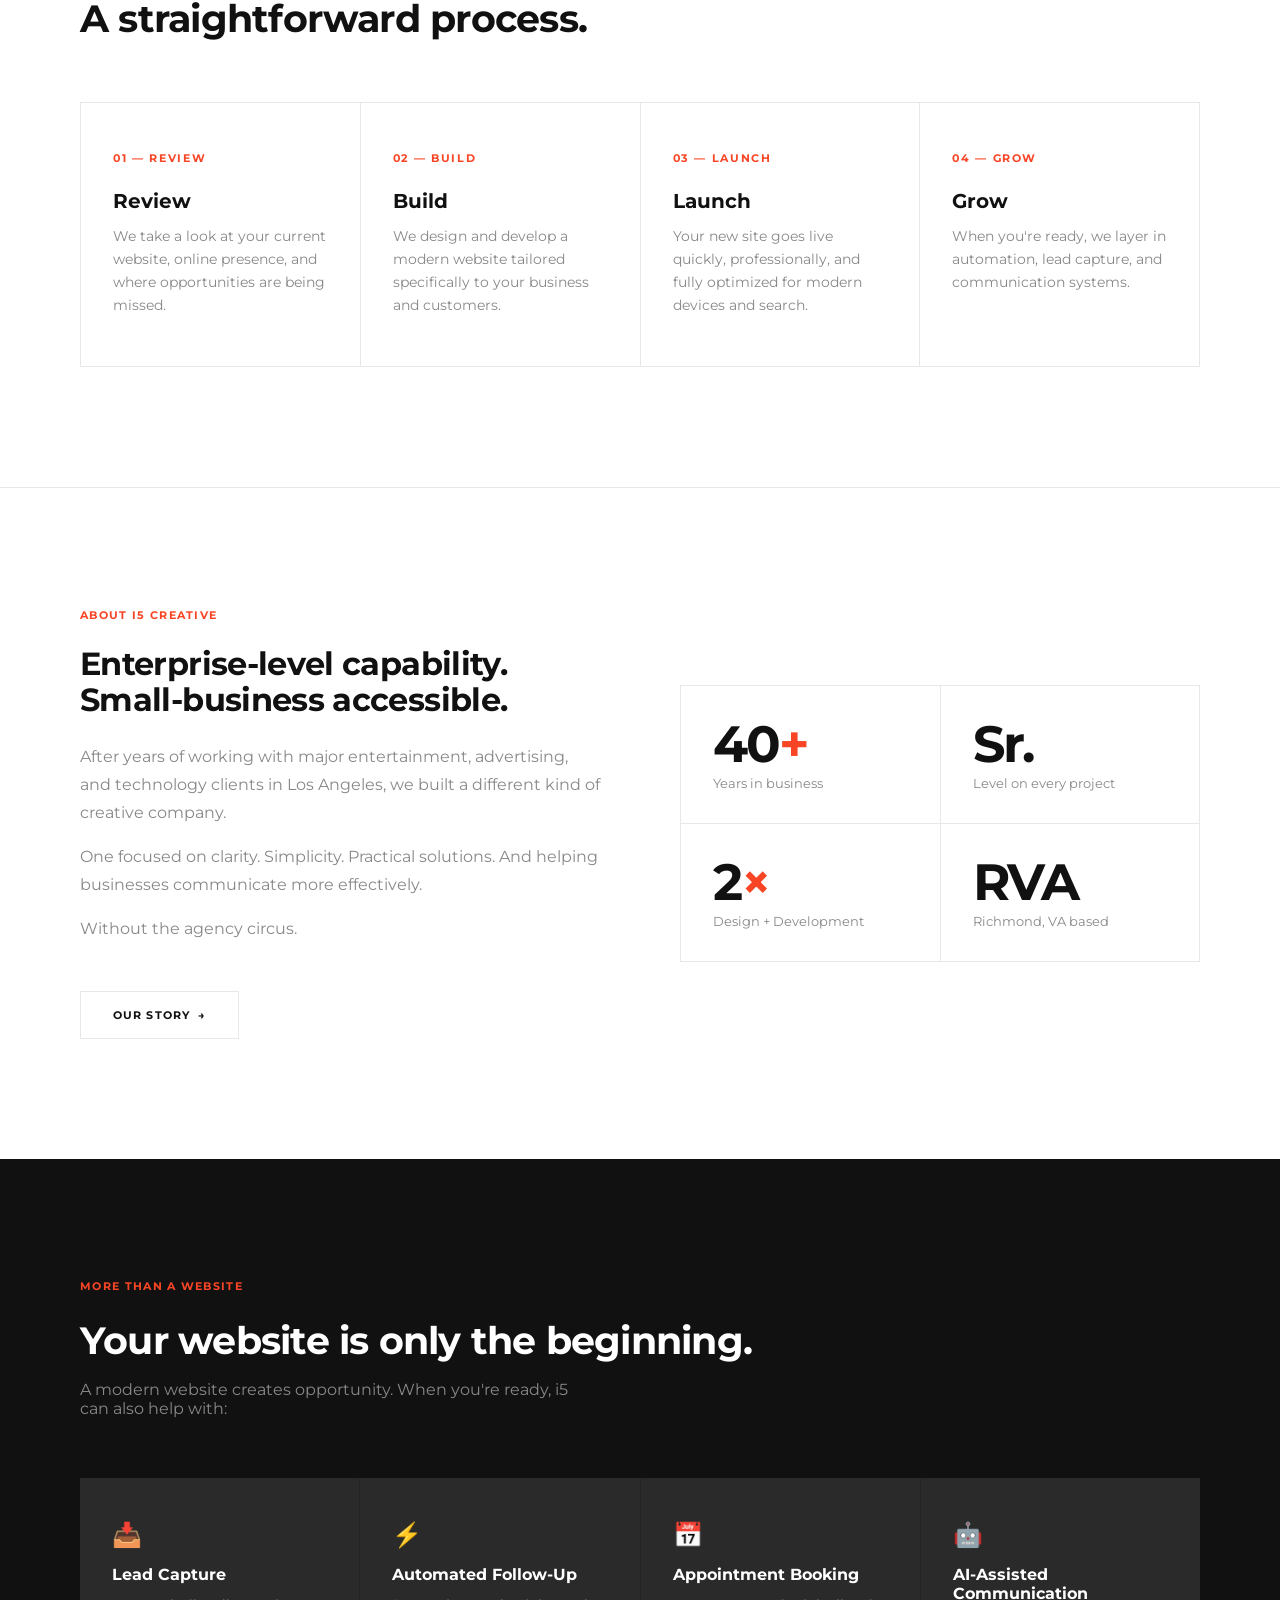
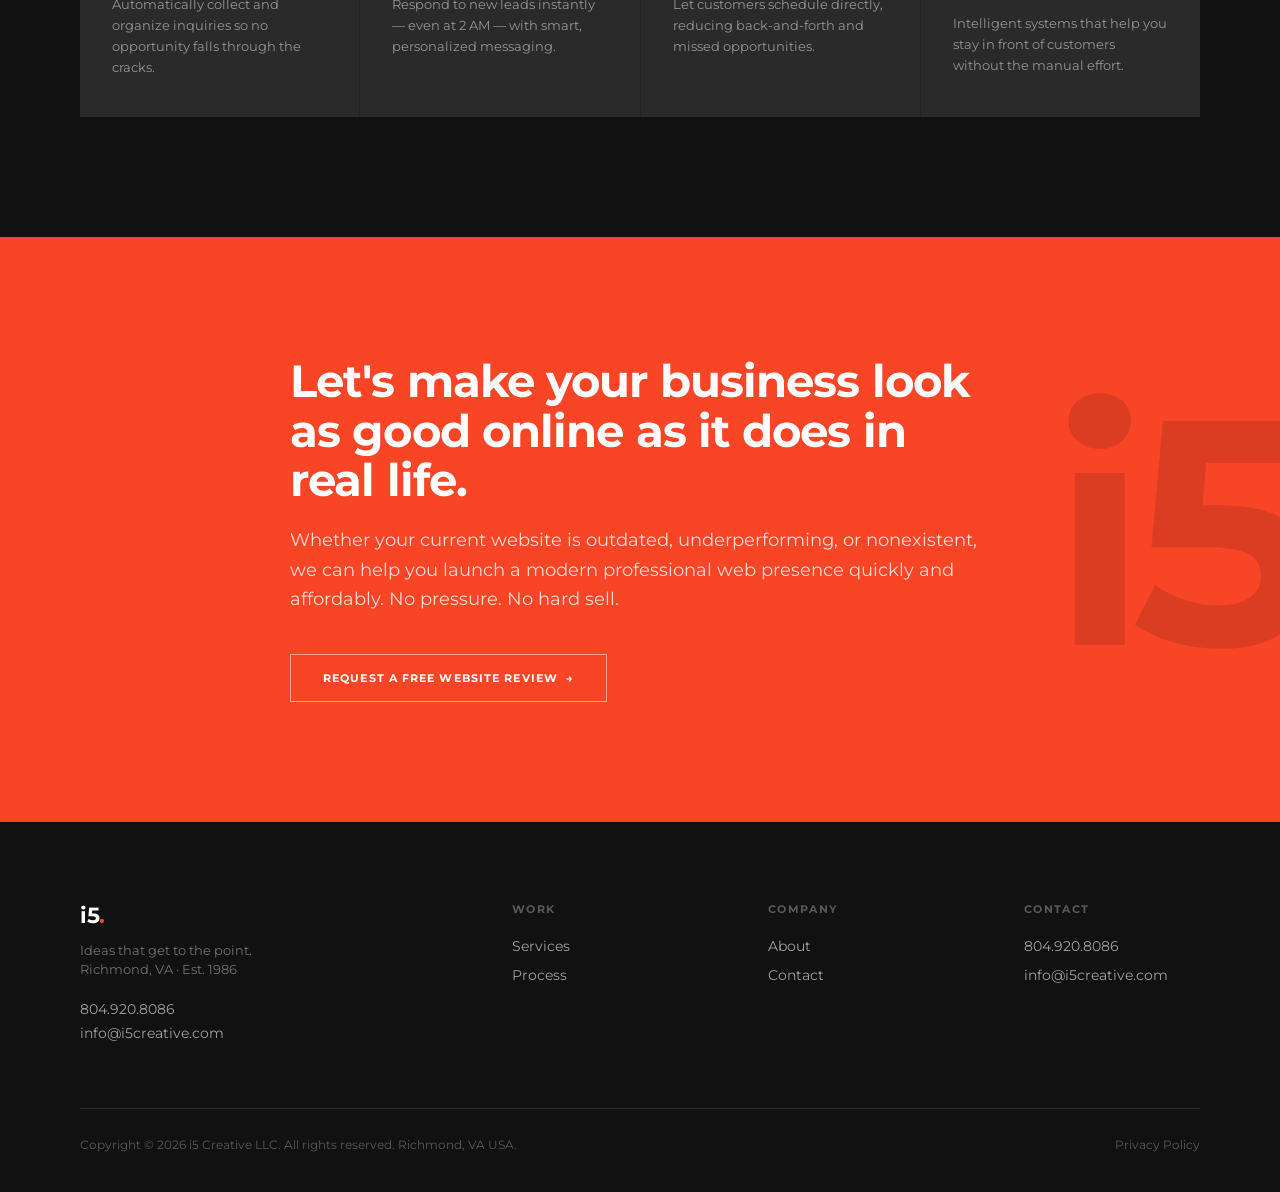
==== commit 2287bab0: "Add files via upload" ====
--- a/index.html
+++ b/index.html
@@ -221,13 +221,13 @@
     .hero-photo {
       position: absolute;
       left: 500px;
-      bottom: 100;
+      bottom: 75;
       display: flex;
       align-items: flex-end;
     }
 
     .hero-photo img {
-      width: 360px;
+      width: 350px;
       height: auto;
     }
 
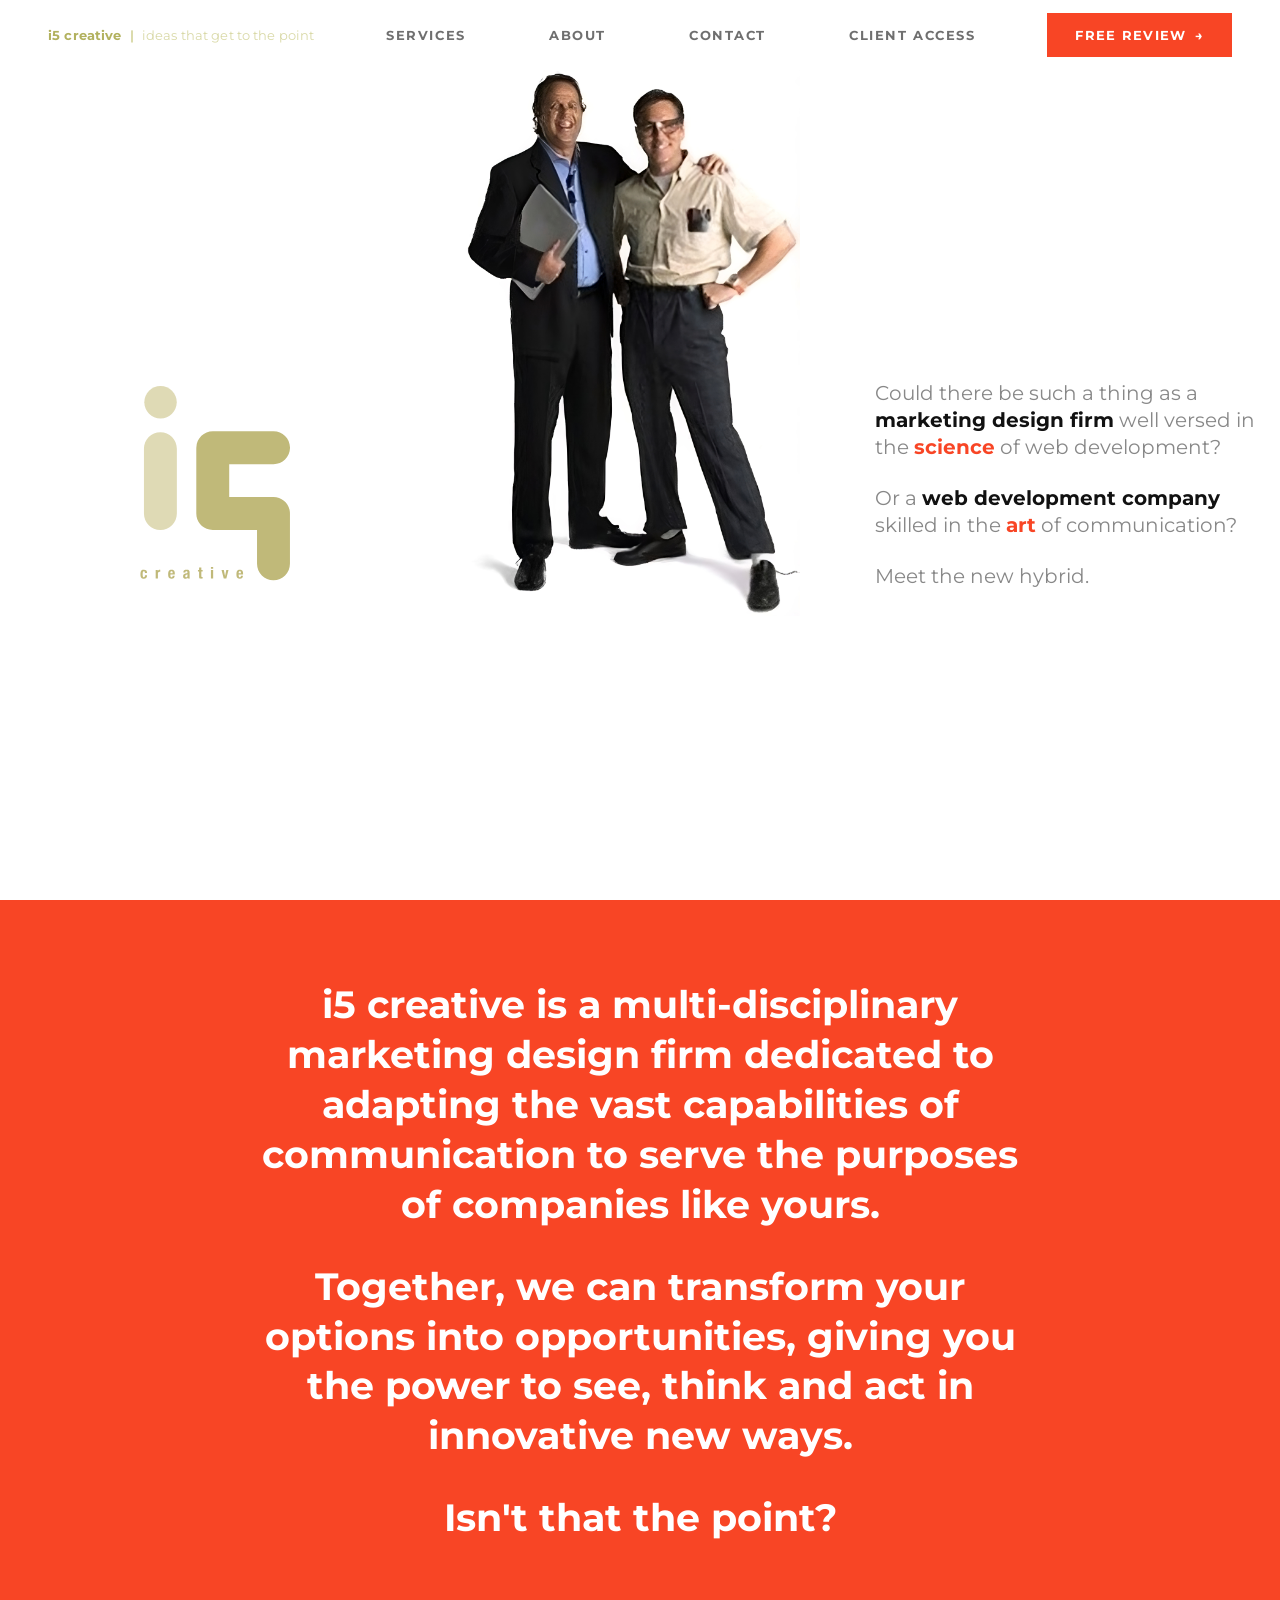
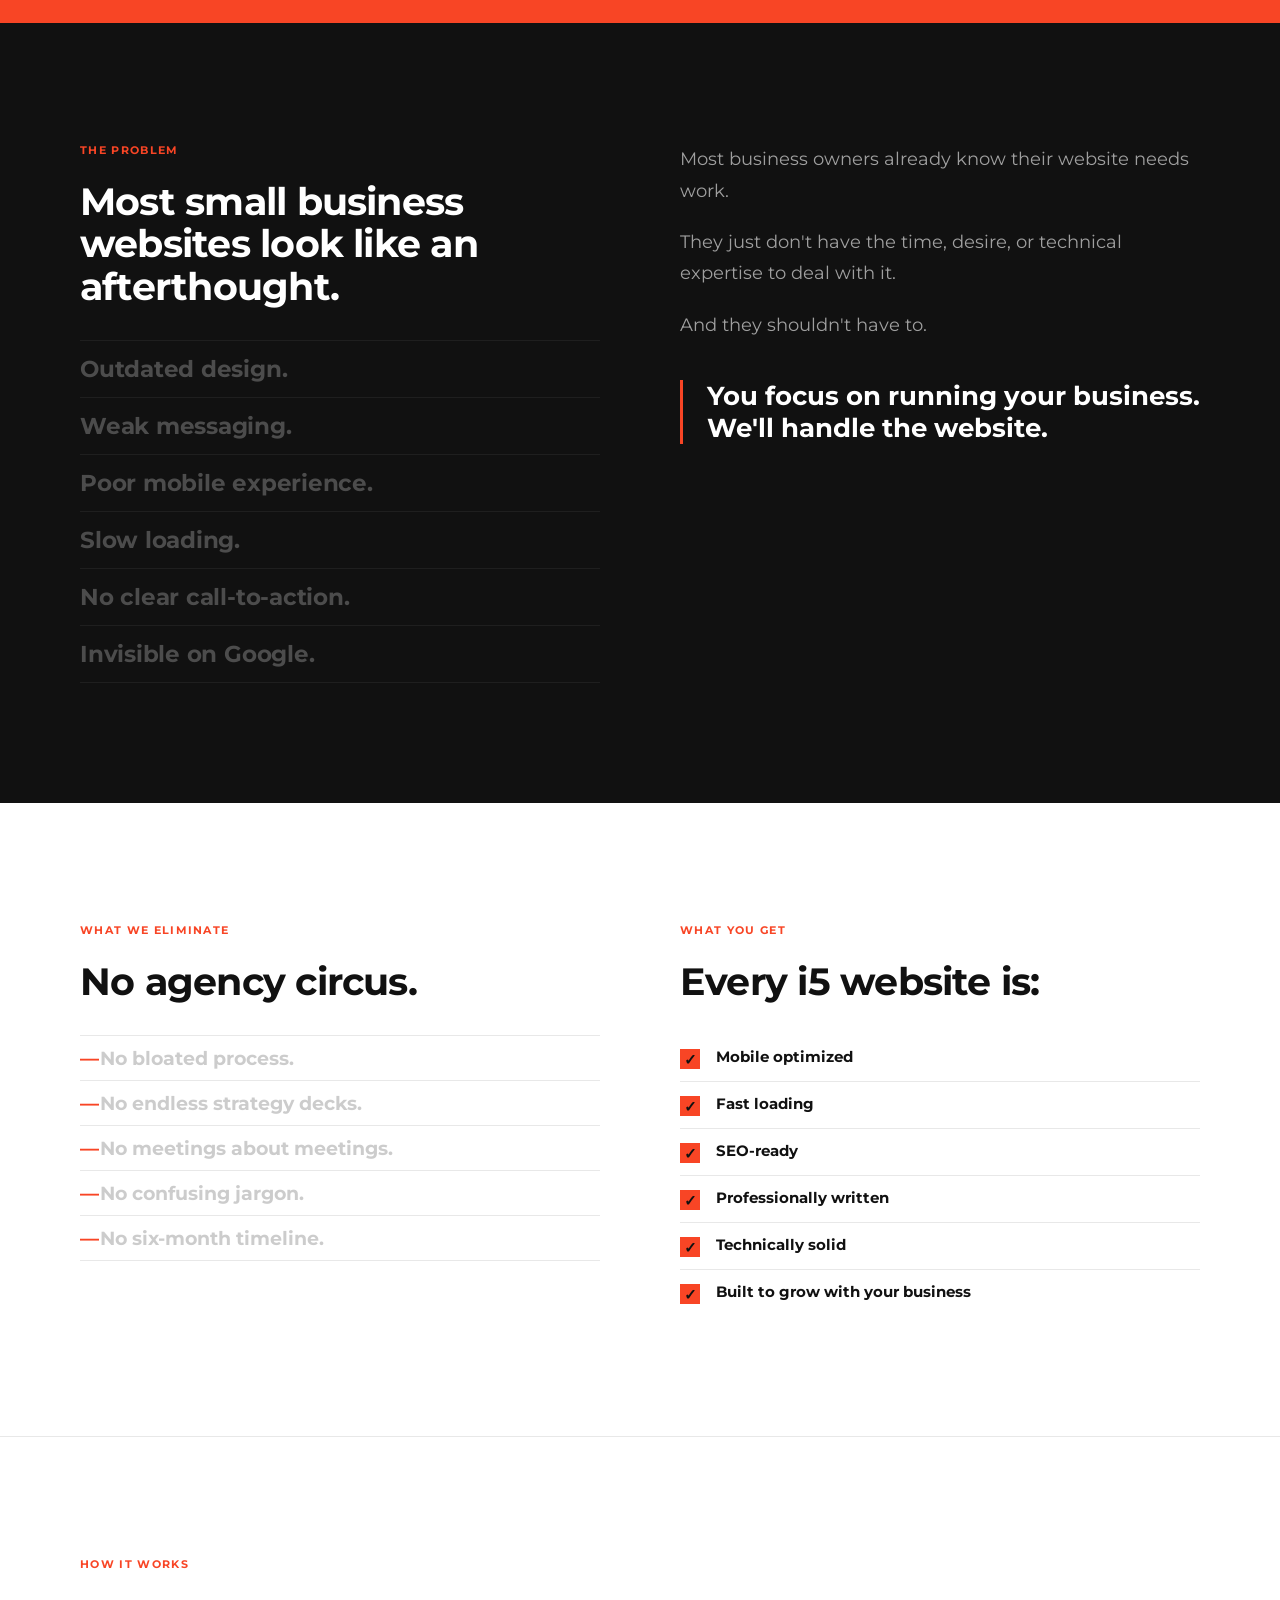
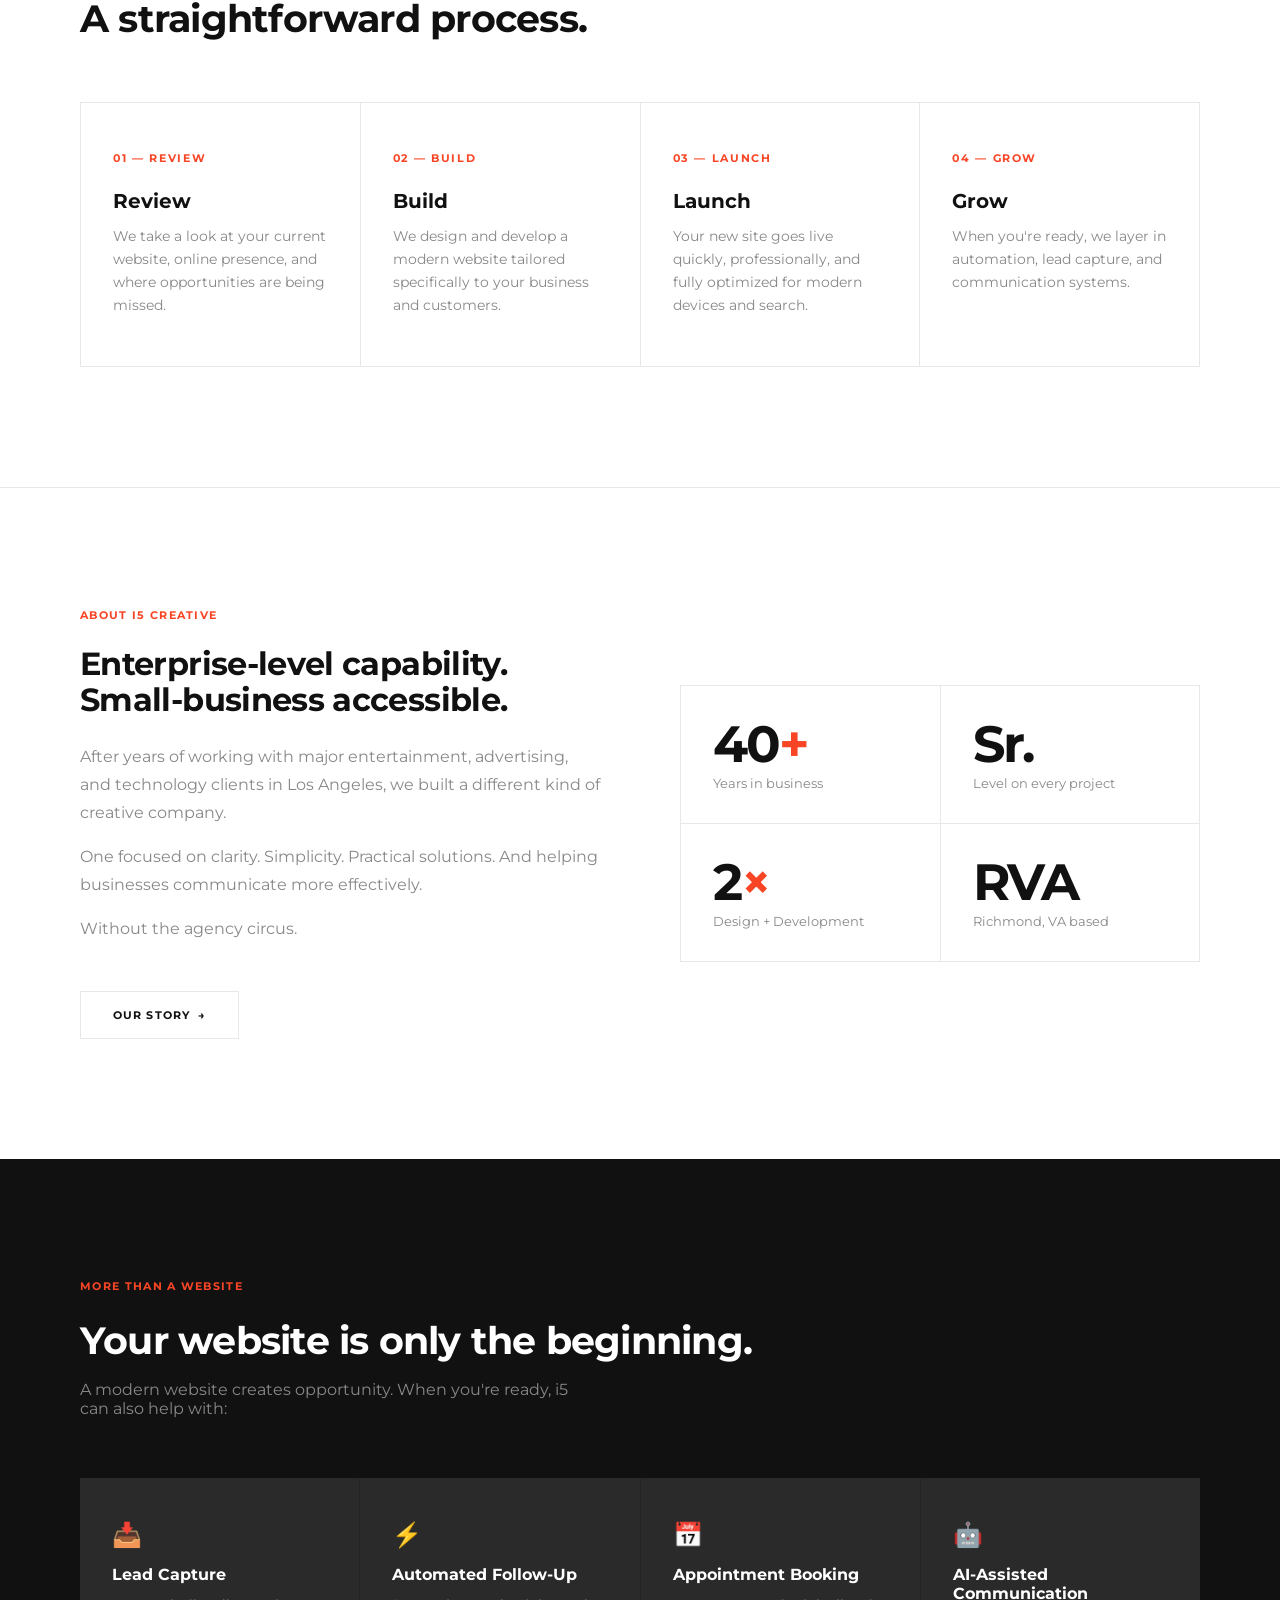
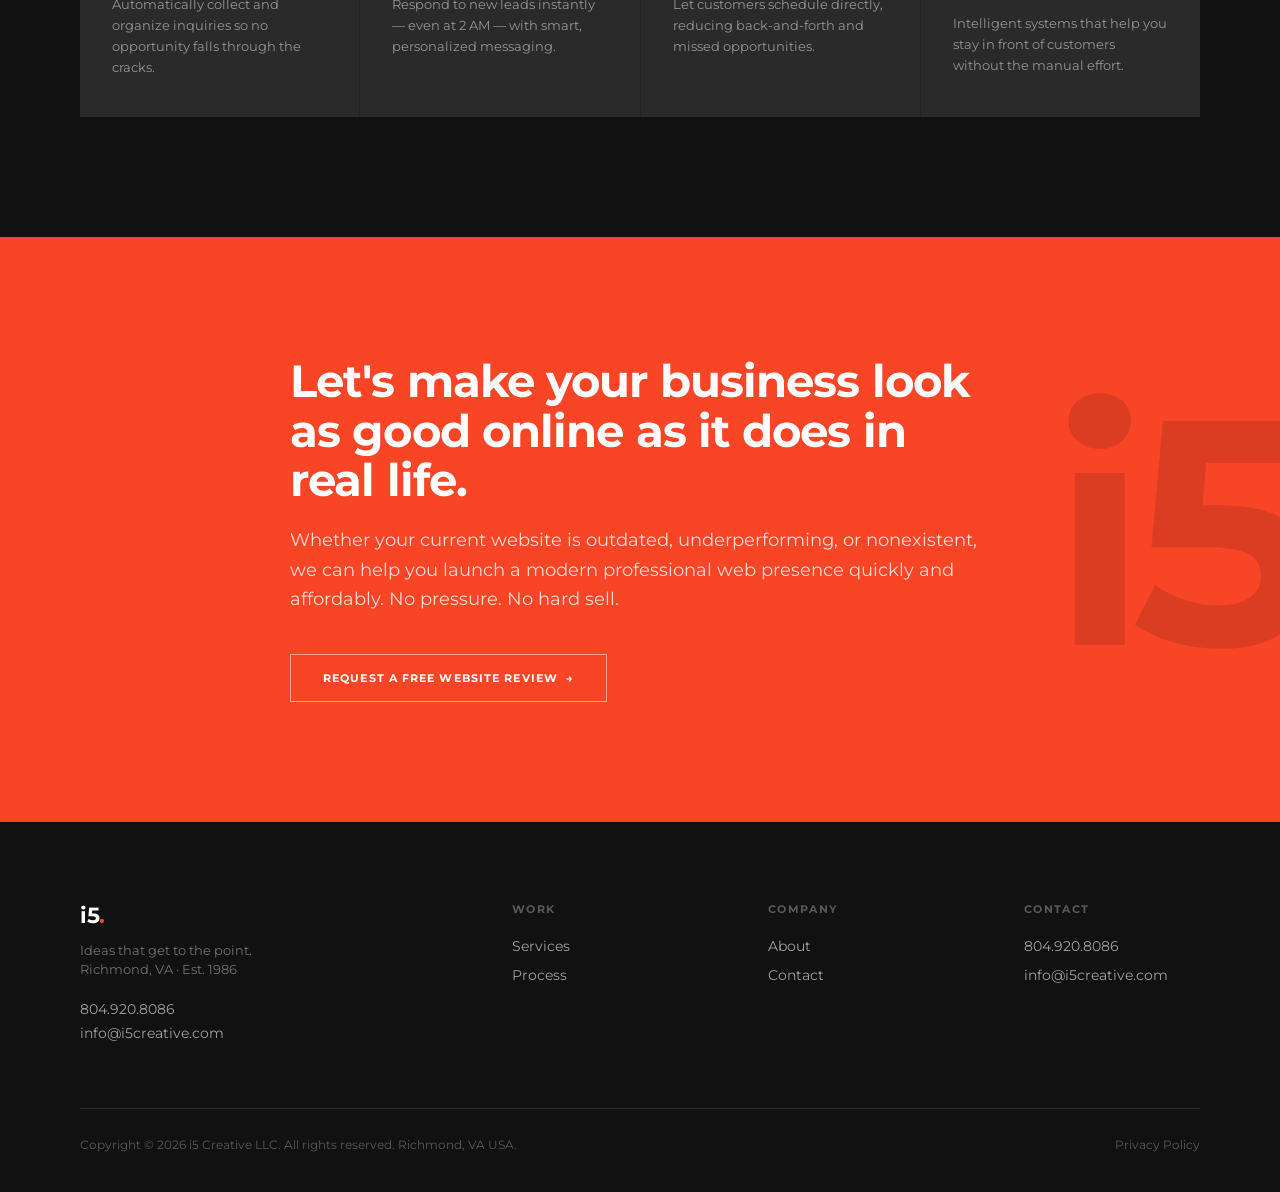
==== commit d7cbb9d2: "Add files via upload" ====
--- a/index.html
+++ b/index.html
@@ -217,11 +217,11 @@
       height: auto;
     }
 
-    /* Photo column — left edge at 500px */
+    /* Photo column — left edge at 450px */
     .hero-photo {
       position: absolute;
-      left: 500px;
-      bottom: 75;
+      left: 450px;
+      bottom: 50;
       display: flex;
       align-items: flex-end;
     }
@@ -231,10 +231,10 @@
       height: auto;
     }
 
-    /* Copy column — left edge at 850px */
+    /* Copy column — left edge at 875px */
     .hero-copy {
       position: absolute;
-      left: 850px;
+      left: 875px;
       top: 50%;
       transform: translateY(-50%);
       max-width: 520px;
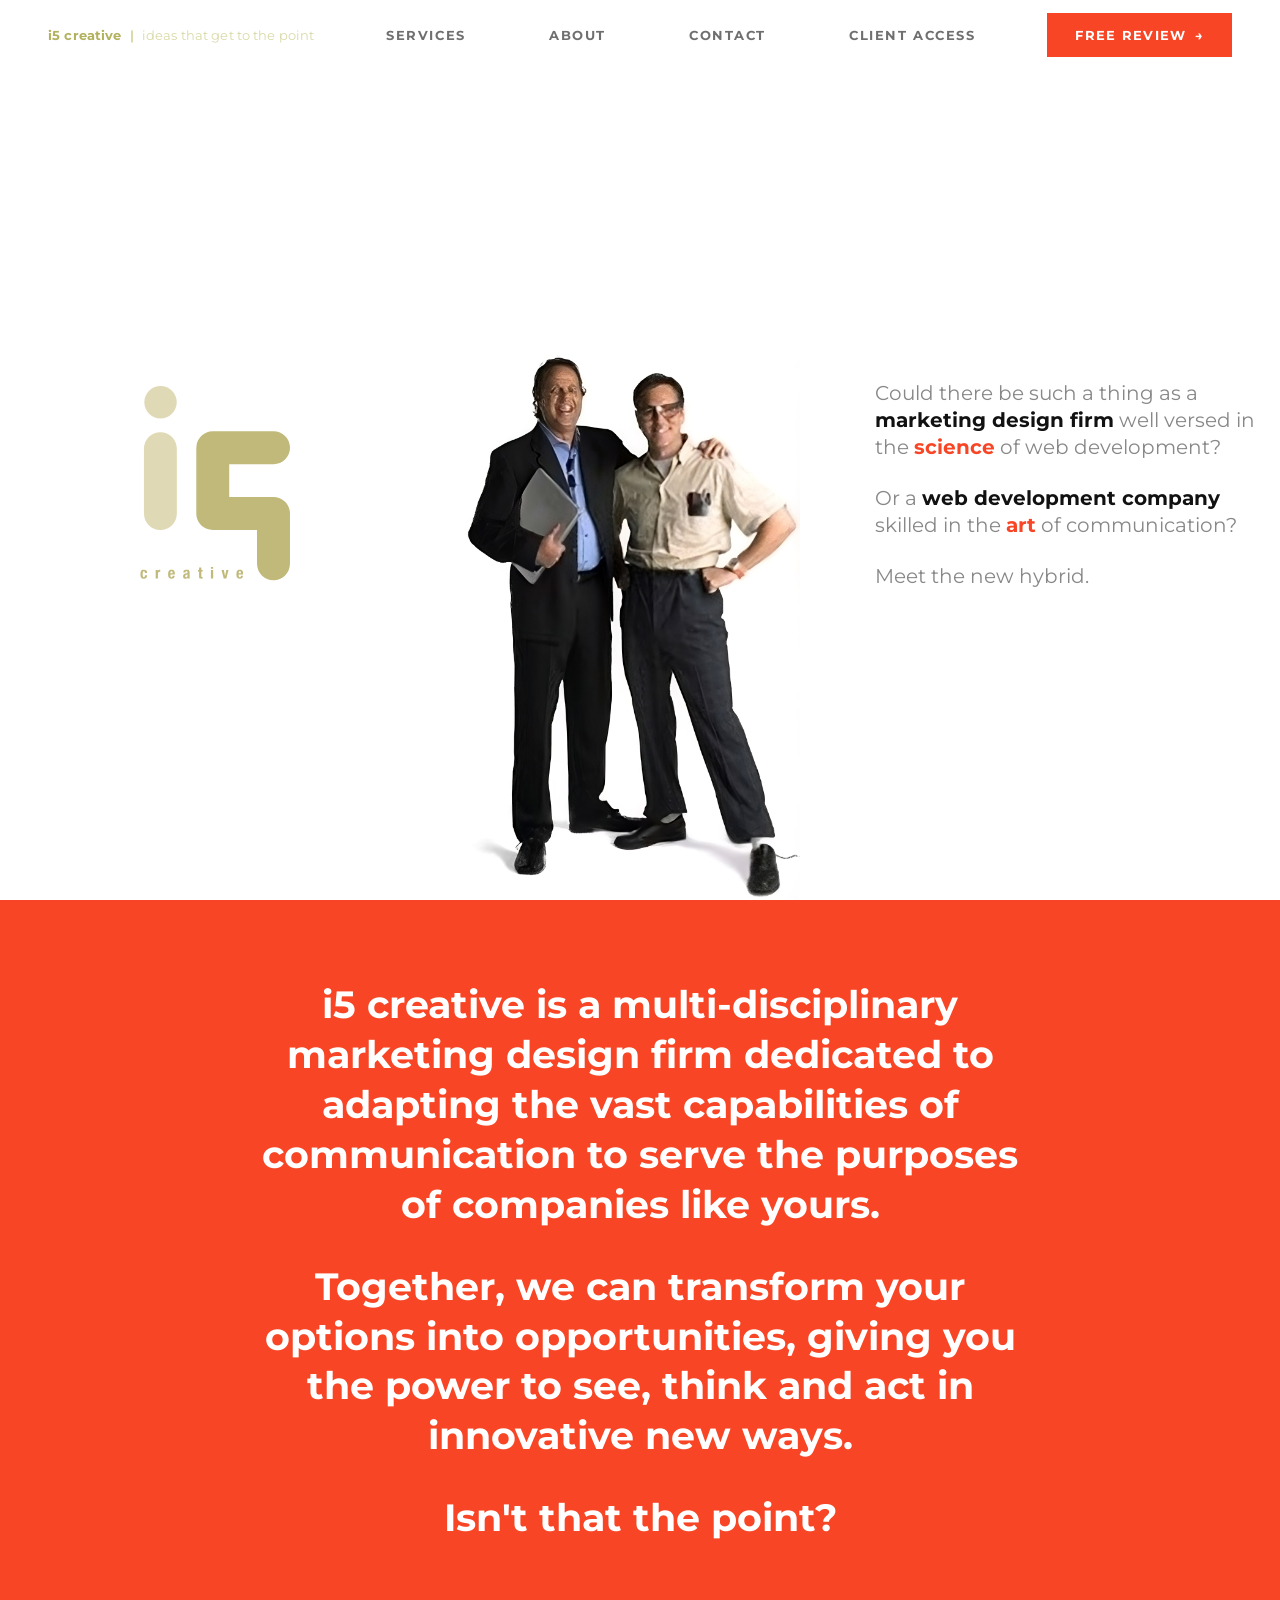
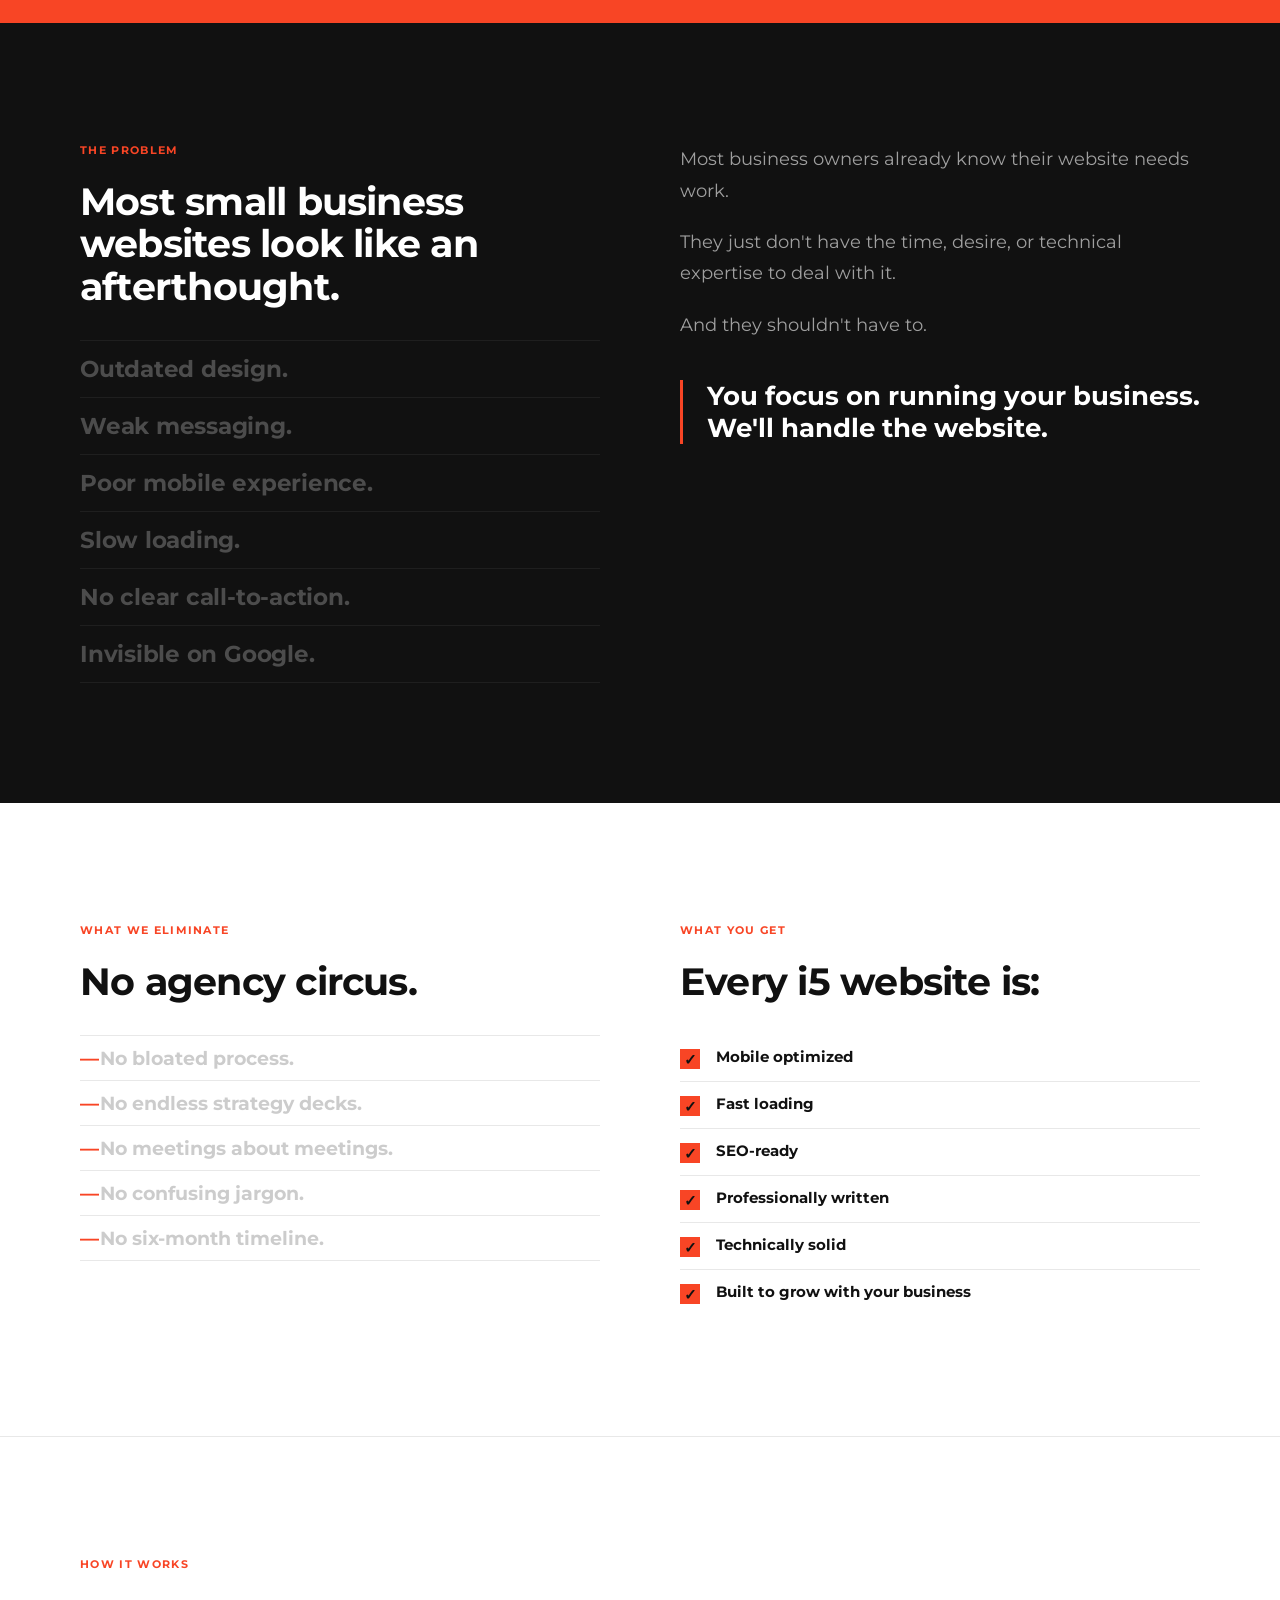
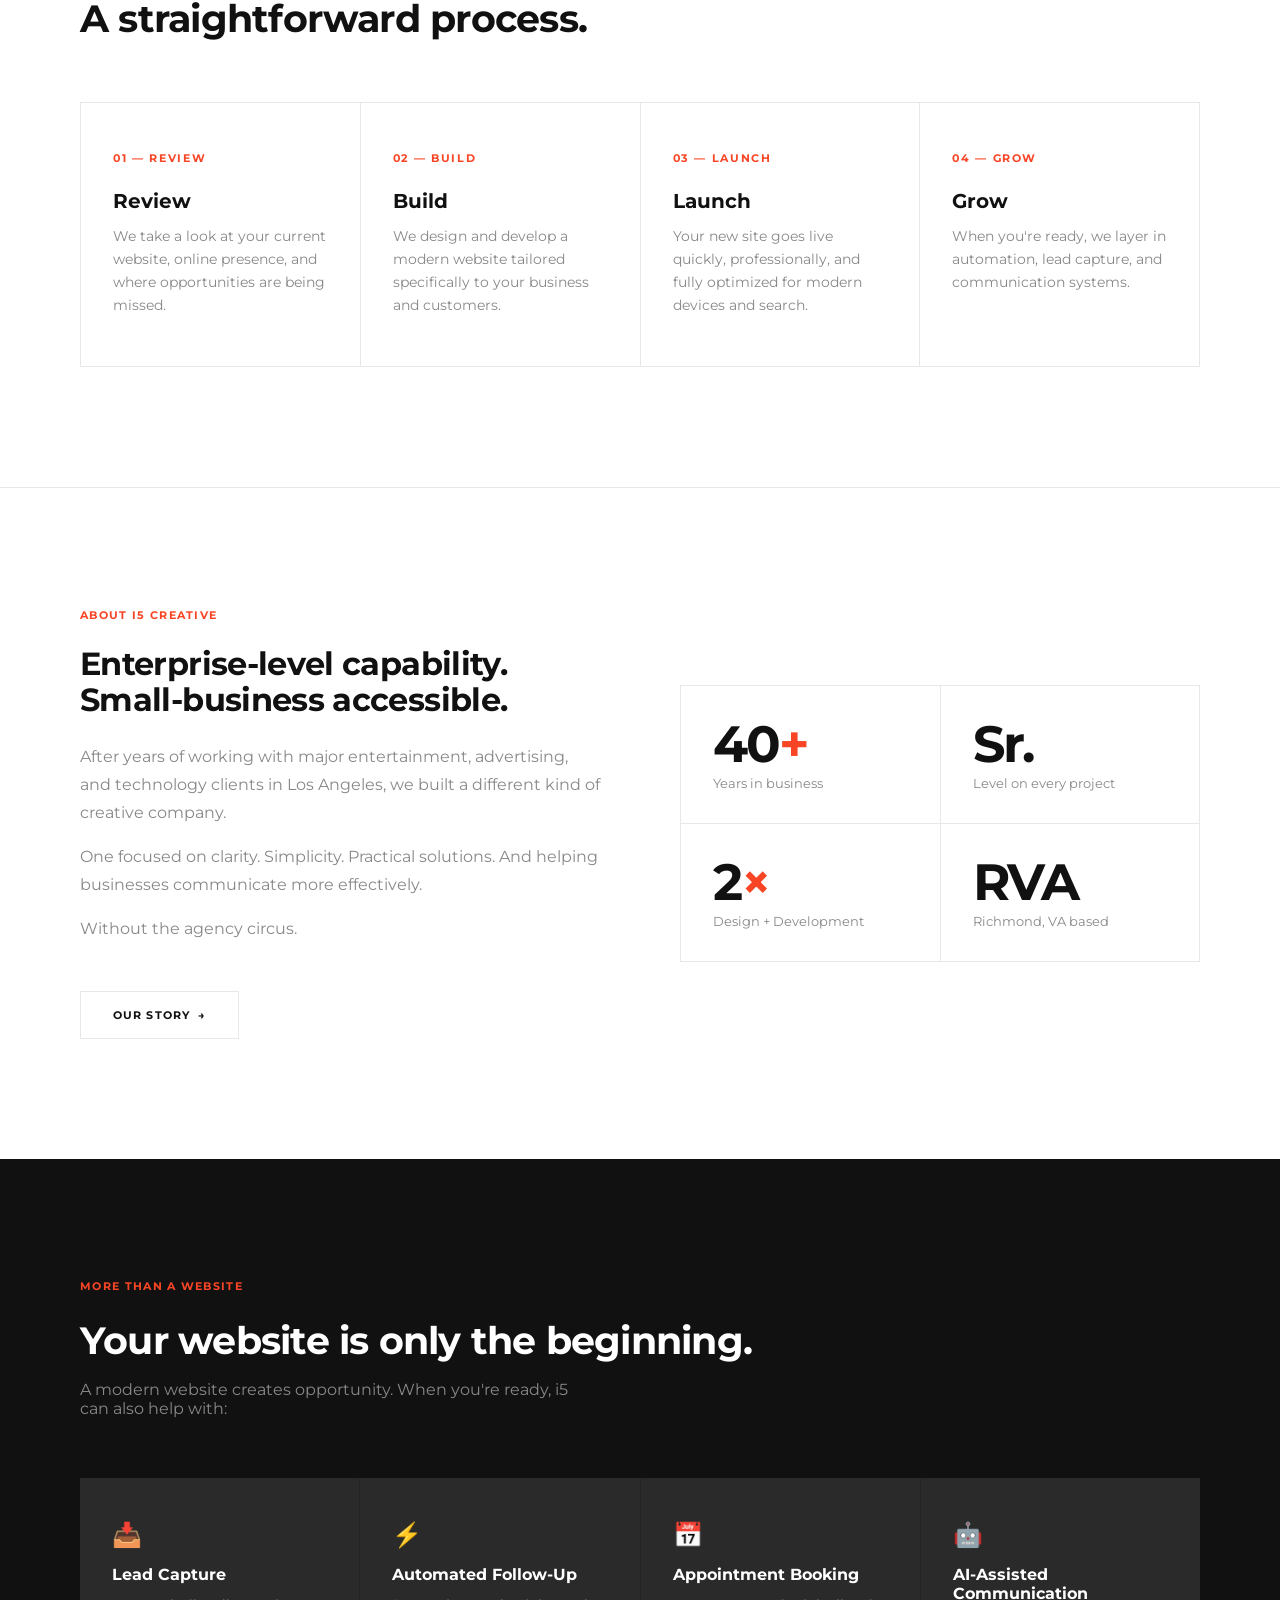
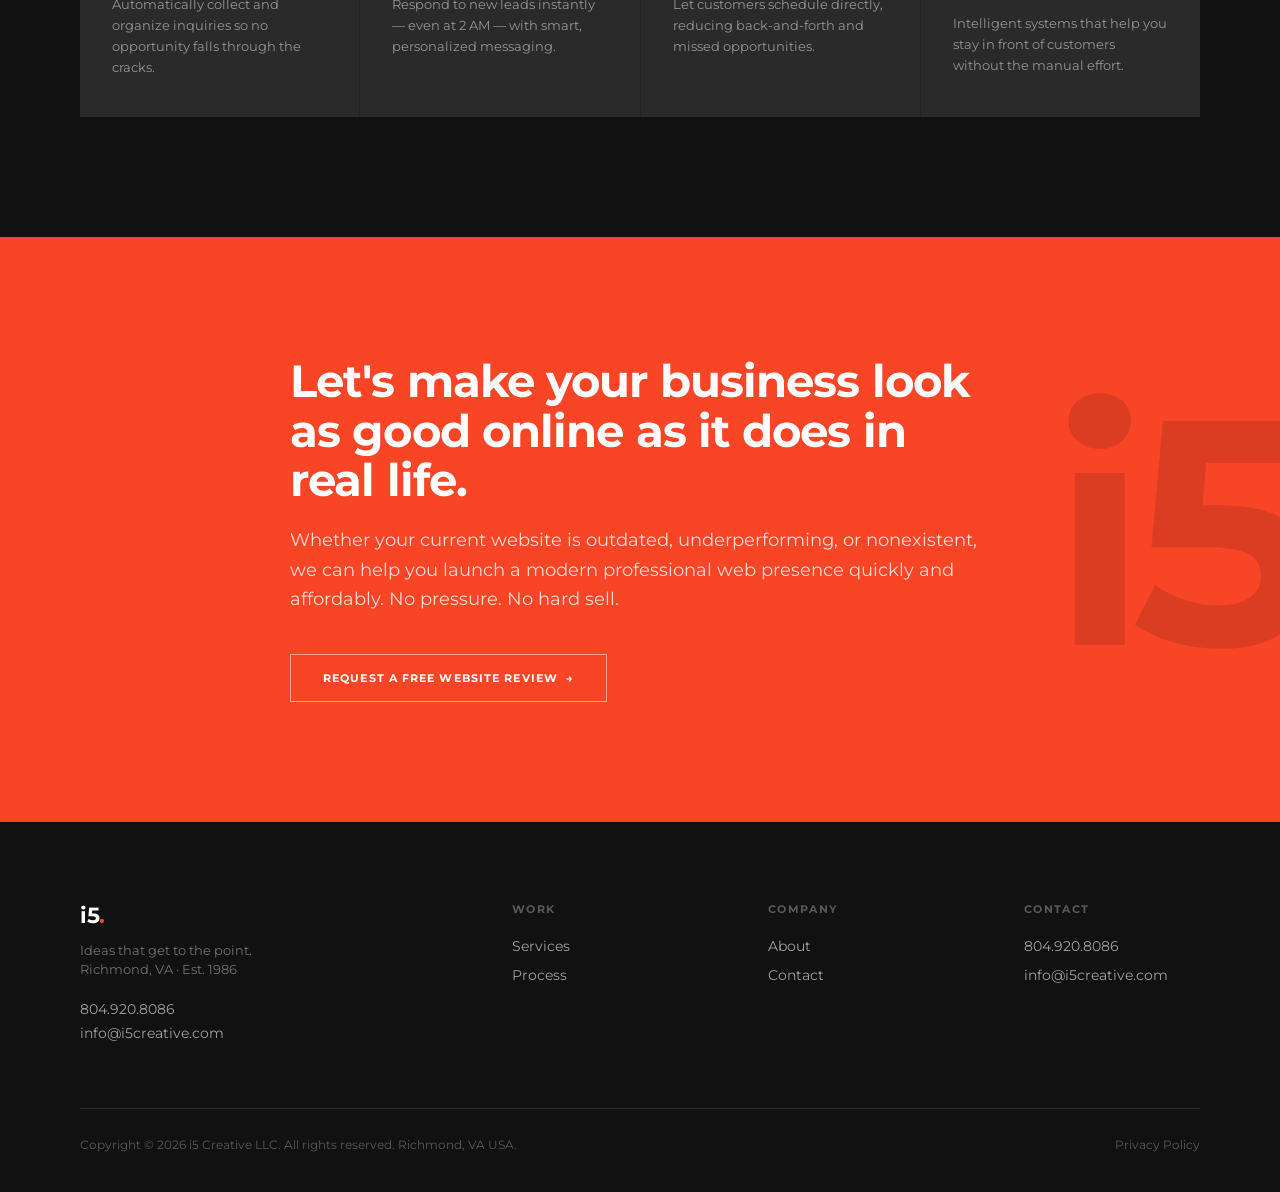
==== commit f9b5ed9b: "Add files via upload" ====
--- a/index.html
+++ b/index.html
@@ -221,7 +221,7 @@
     .hero-photo {
       position: absolute;
       left: 450px;
-      bottom: 50;
+      bottom: 0;
       display: flex;
       align-items: flex-end;
     }
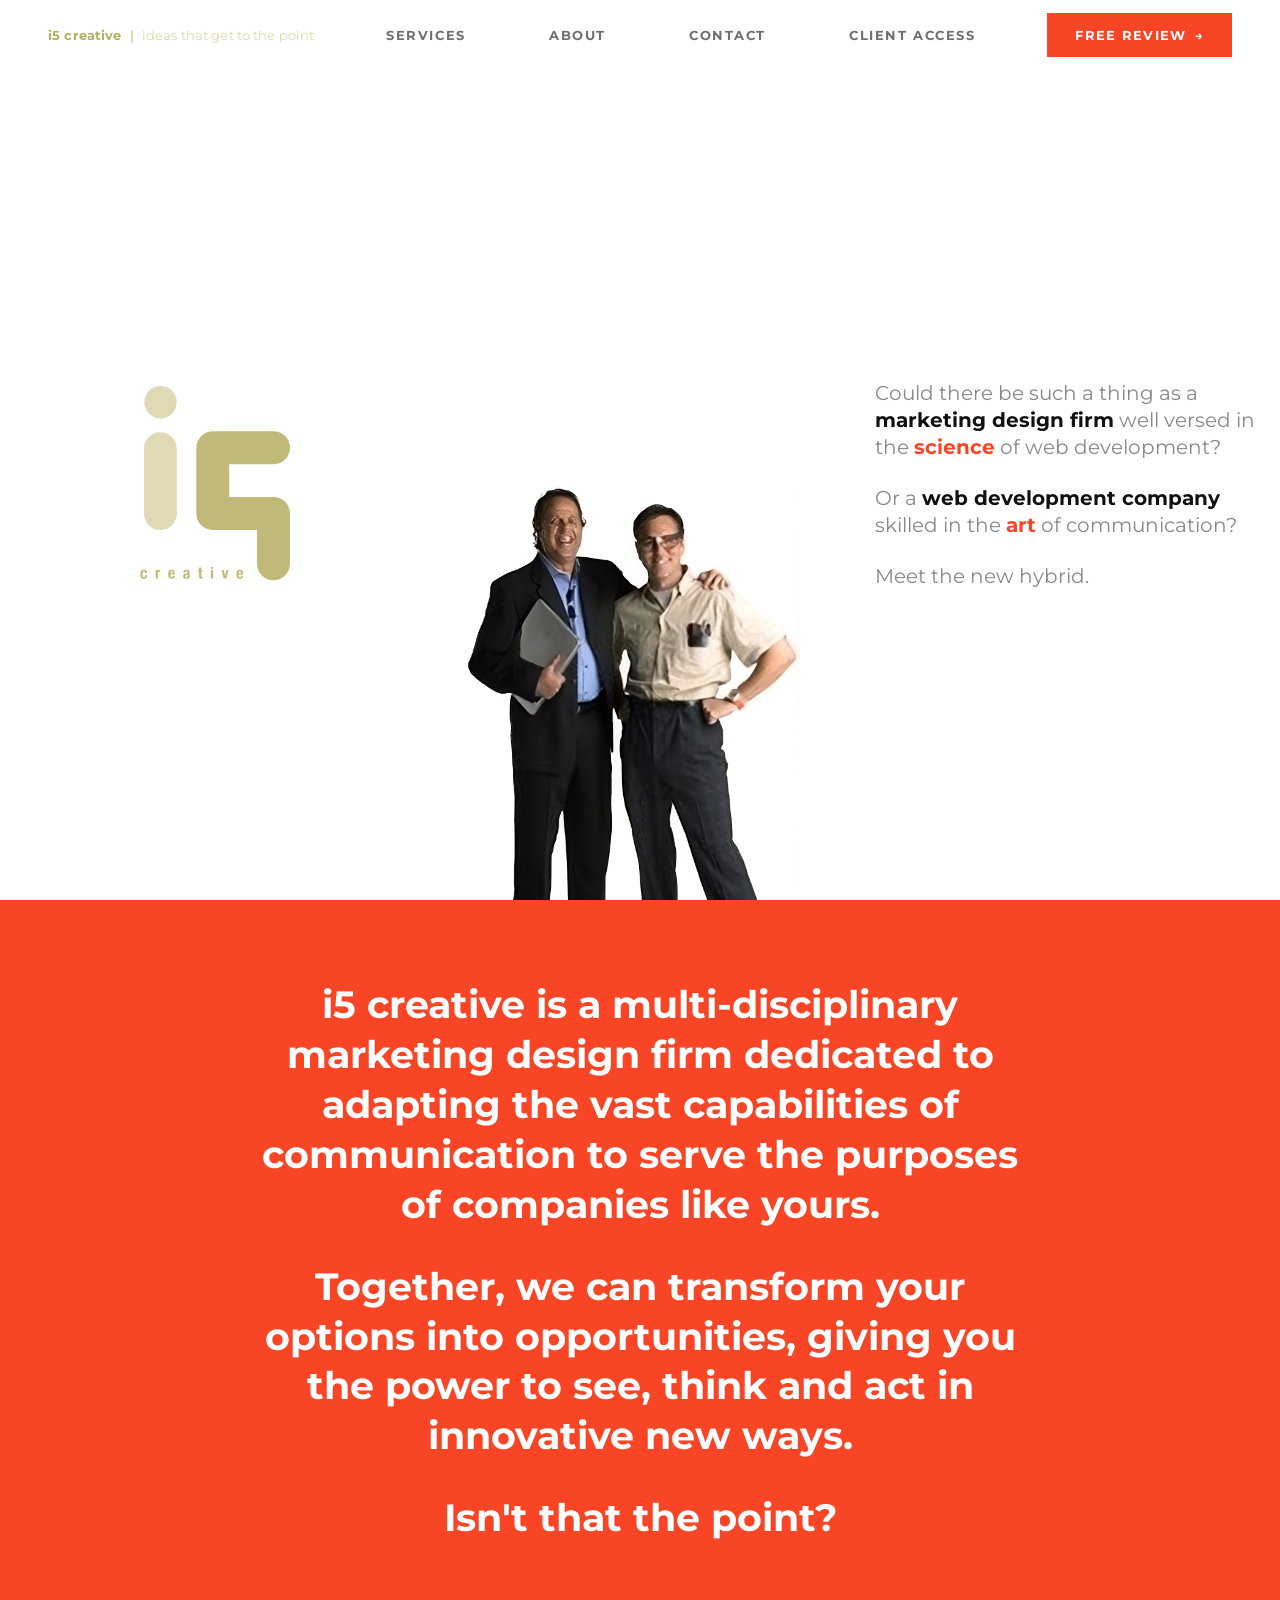
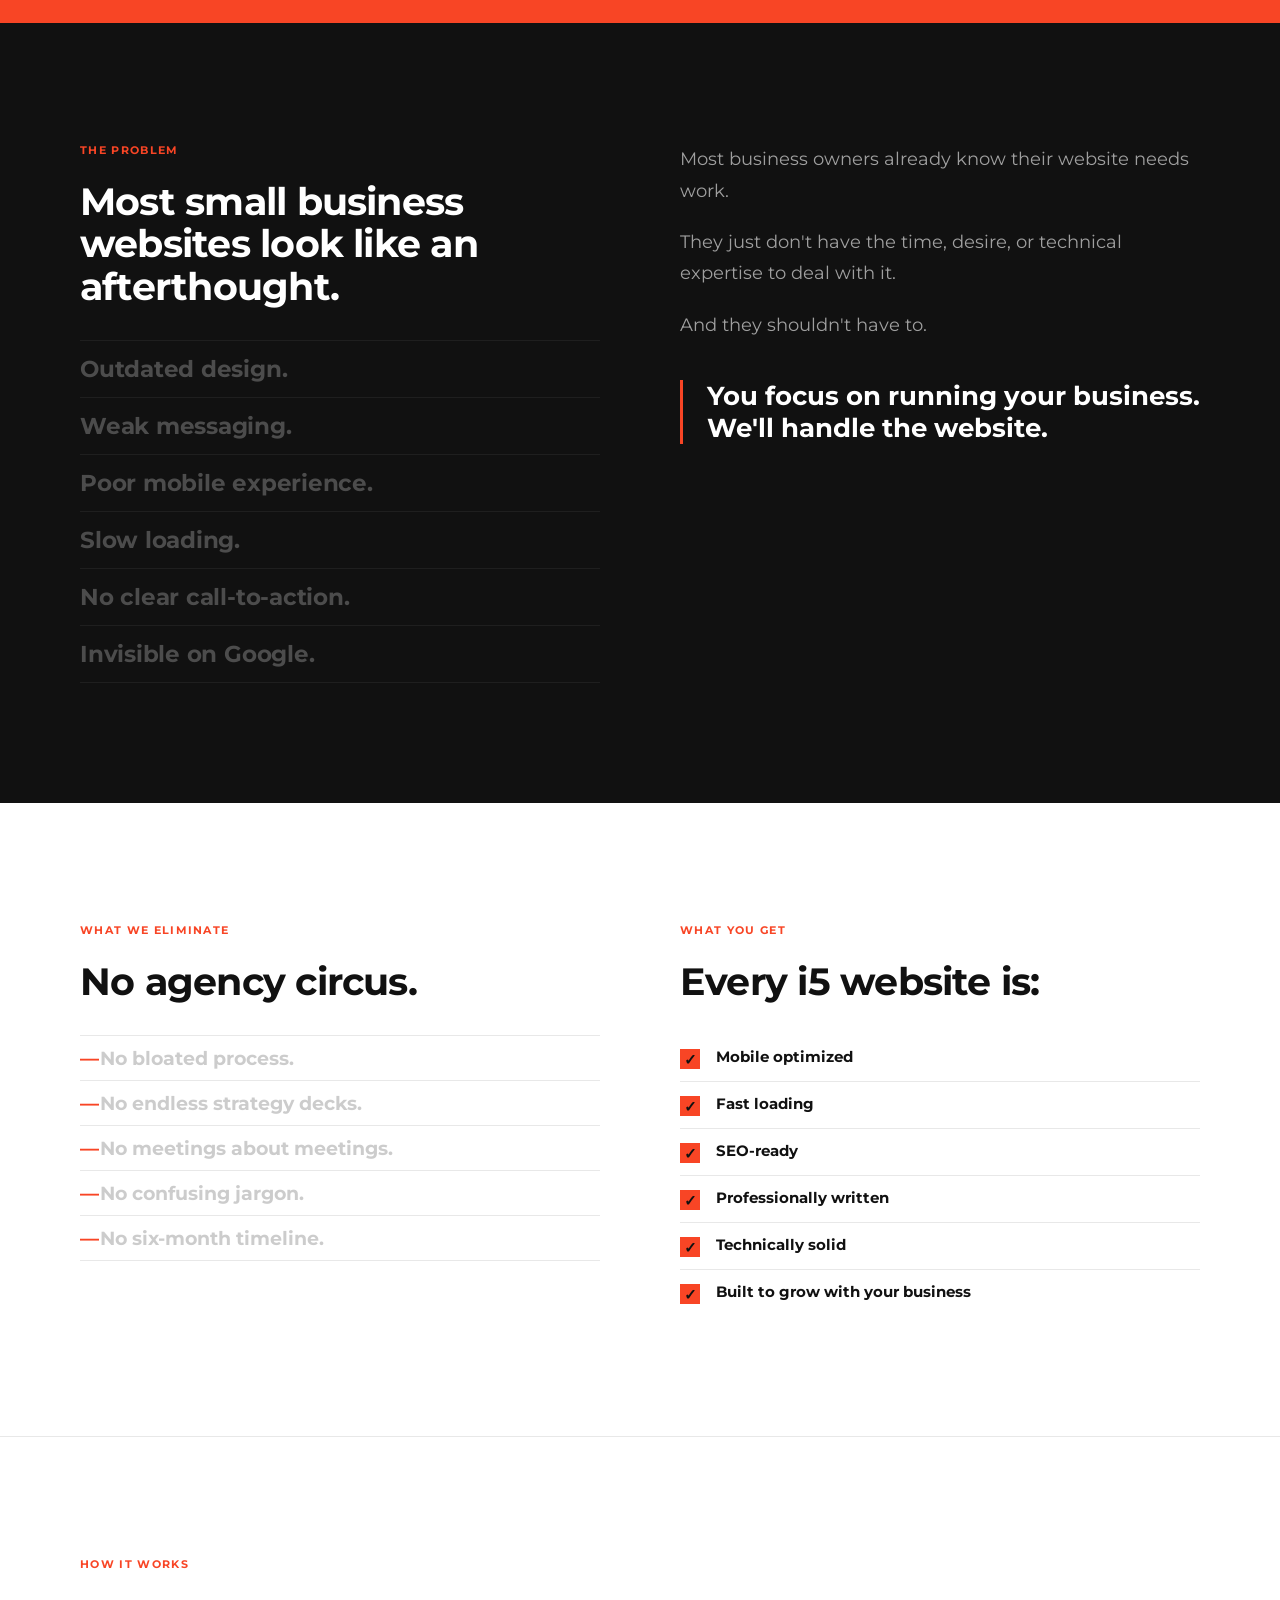
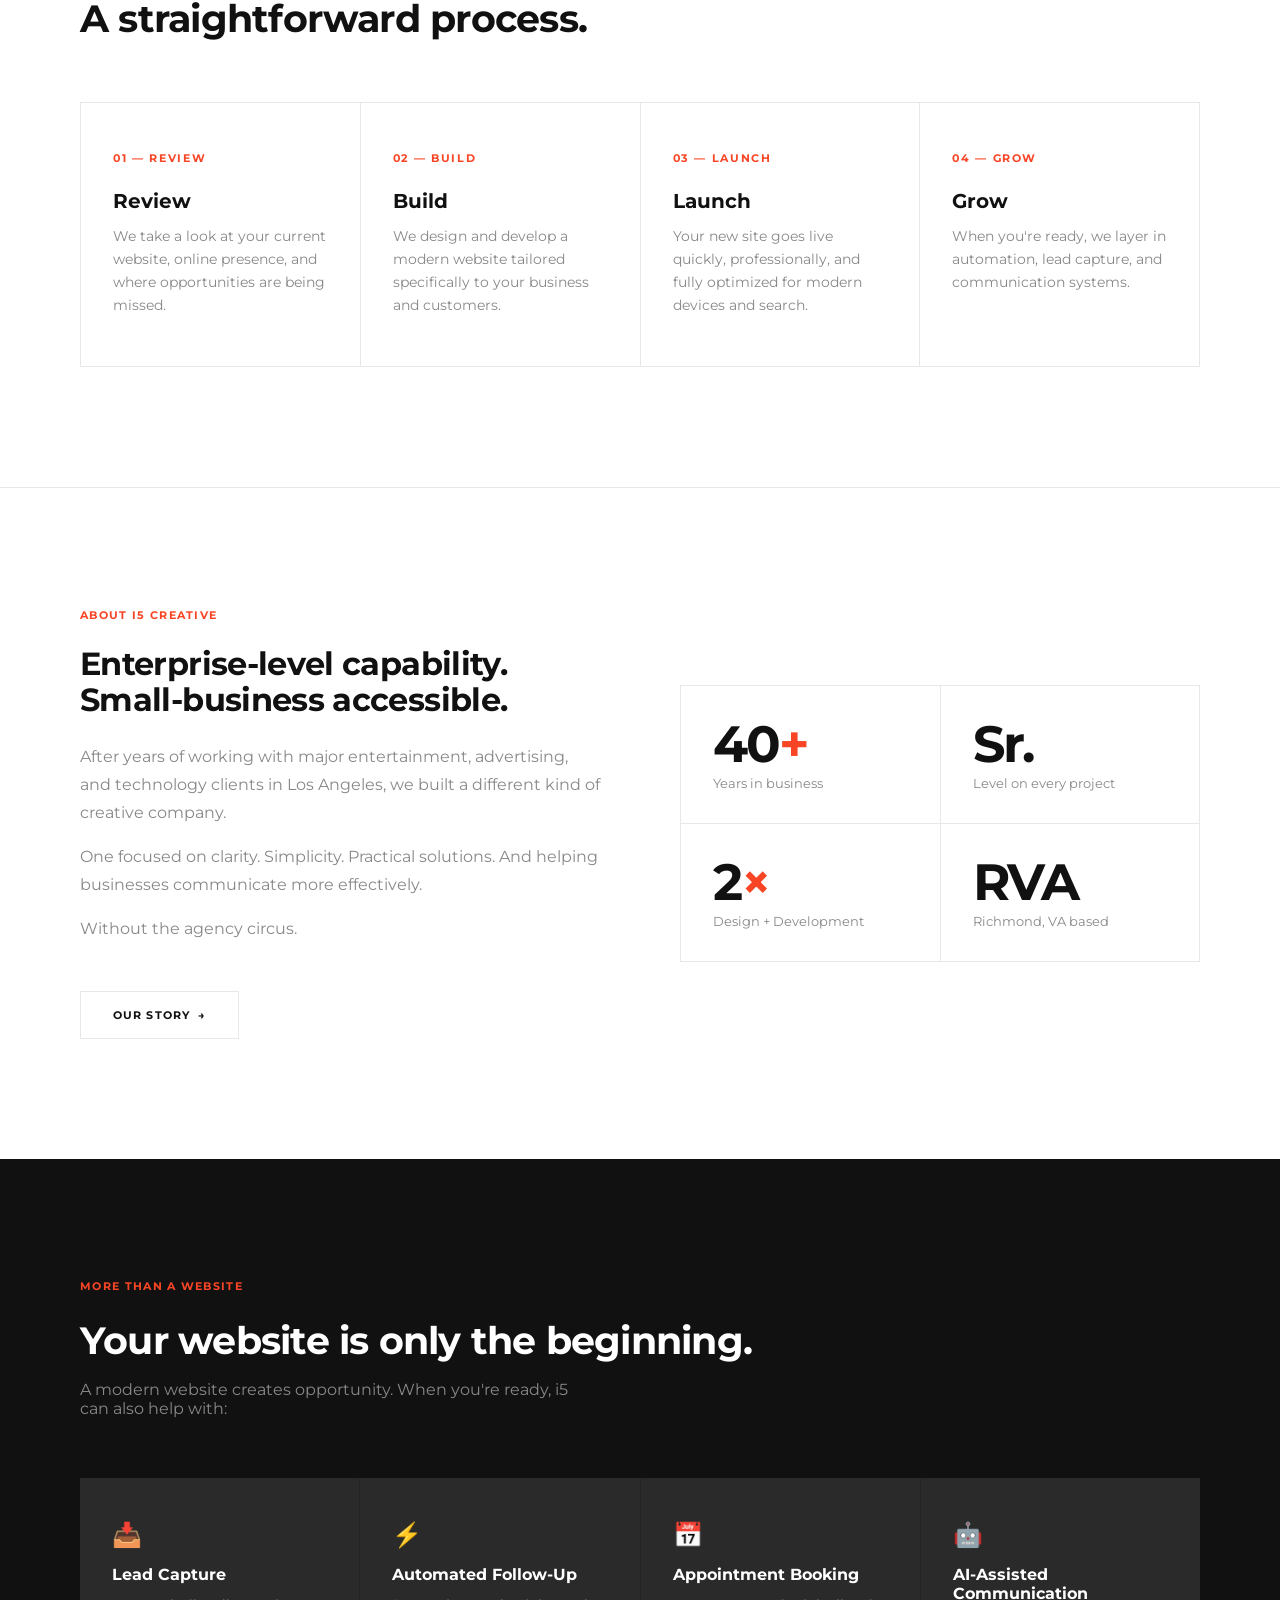
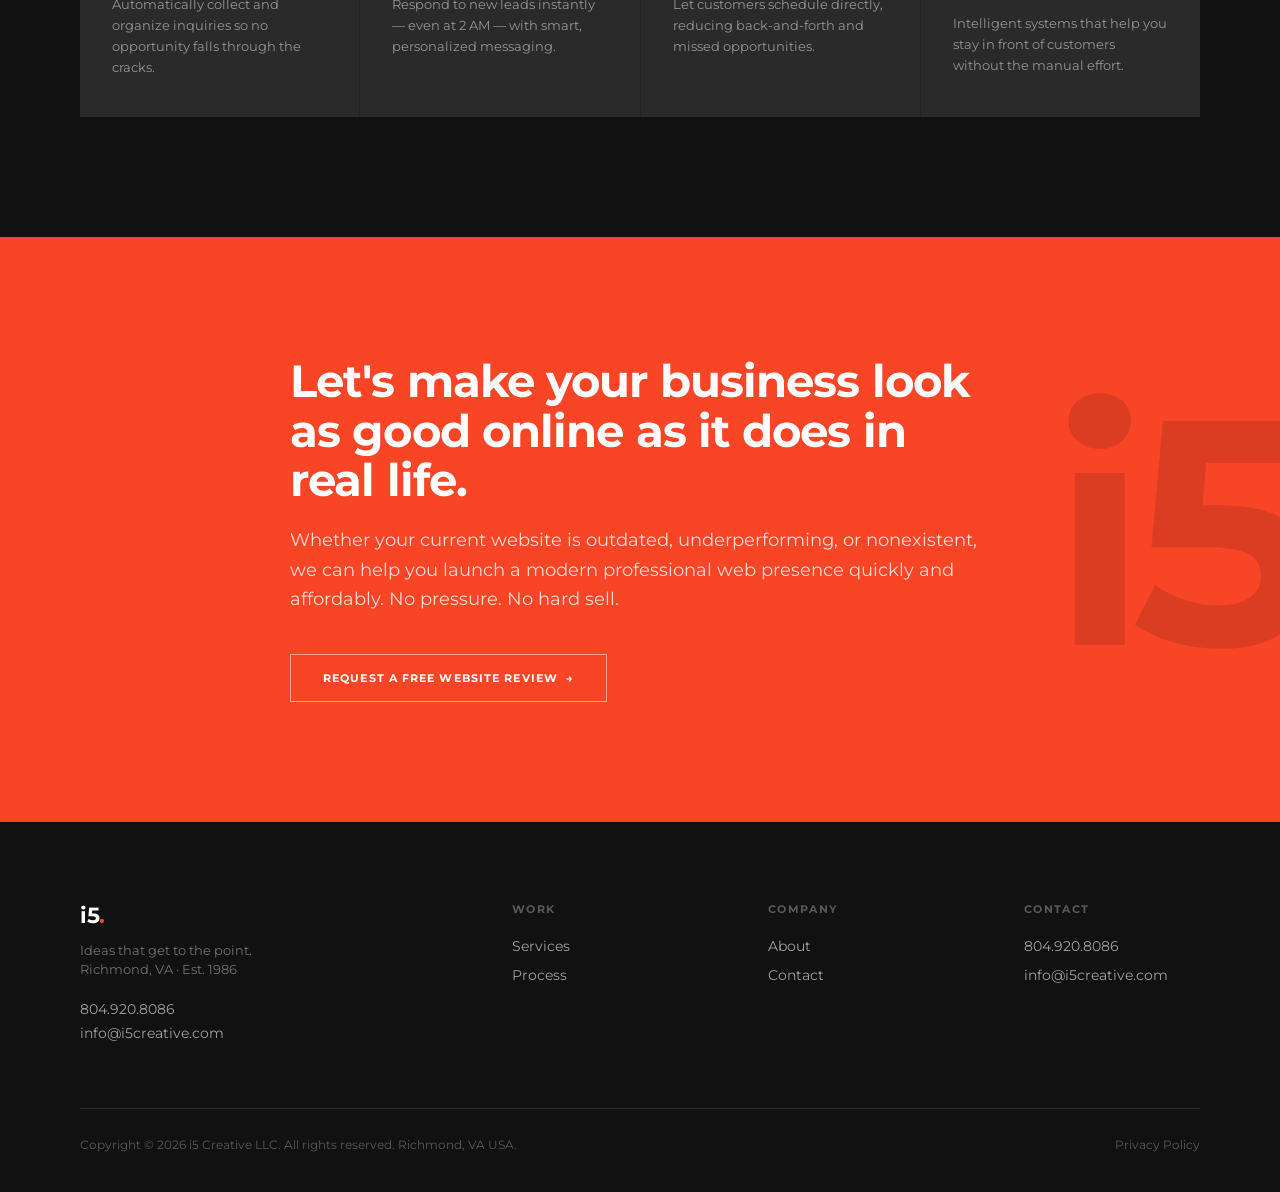
==== commit f317829b: "Add files via upload" ====
--- a/index.html
+++ b/index.html
@@ -221,7 +221,7 @@
     .hero-photo {
       position: absolute;
       left: 450px;
-      bottom: 0;
+      top: 50%;
       display: flex;
       align-items: flex-end;
     }
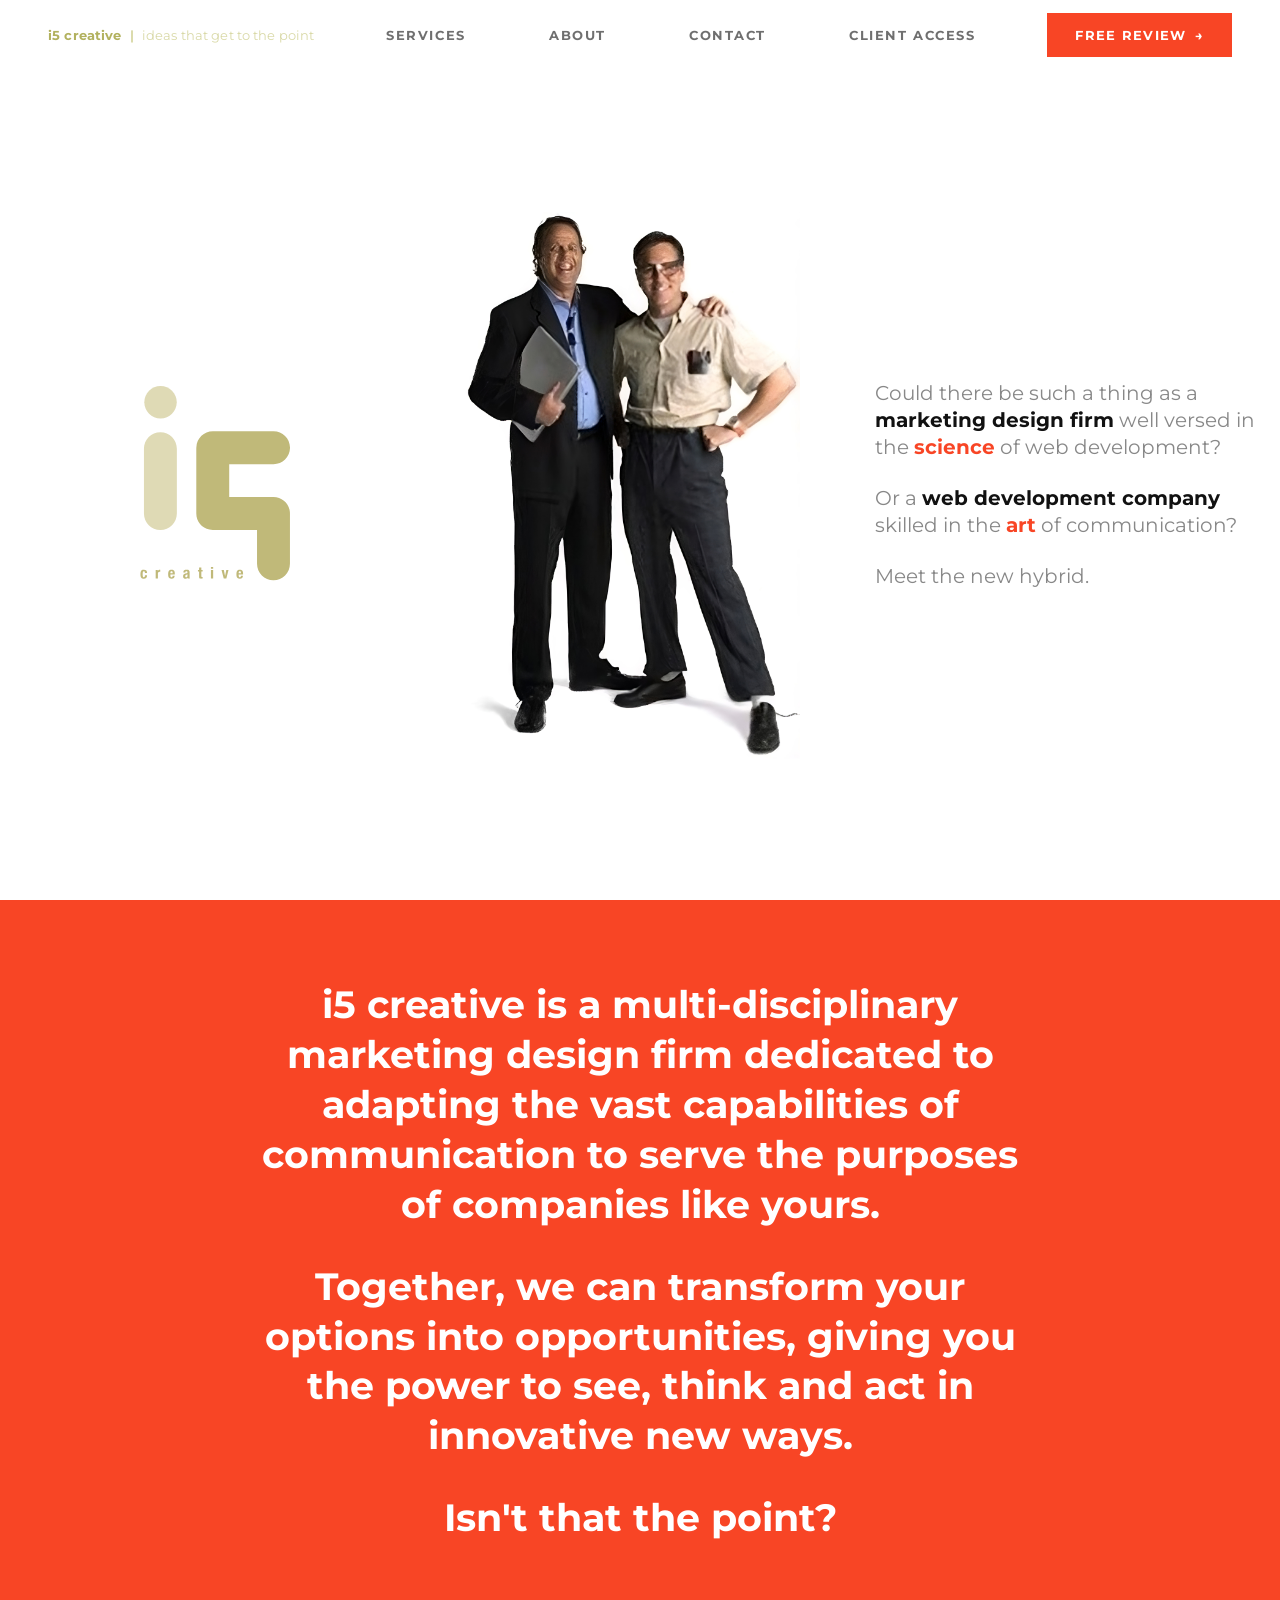
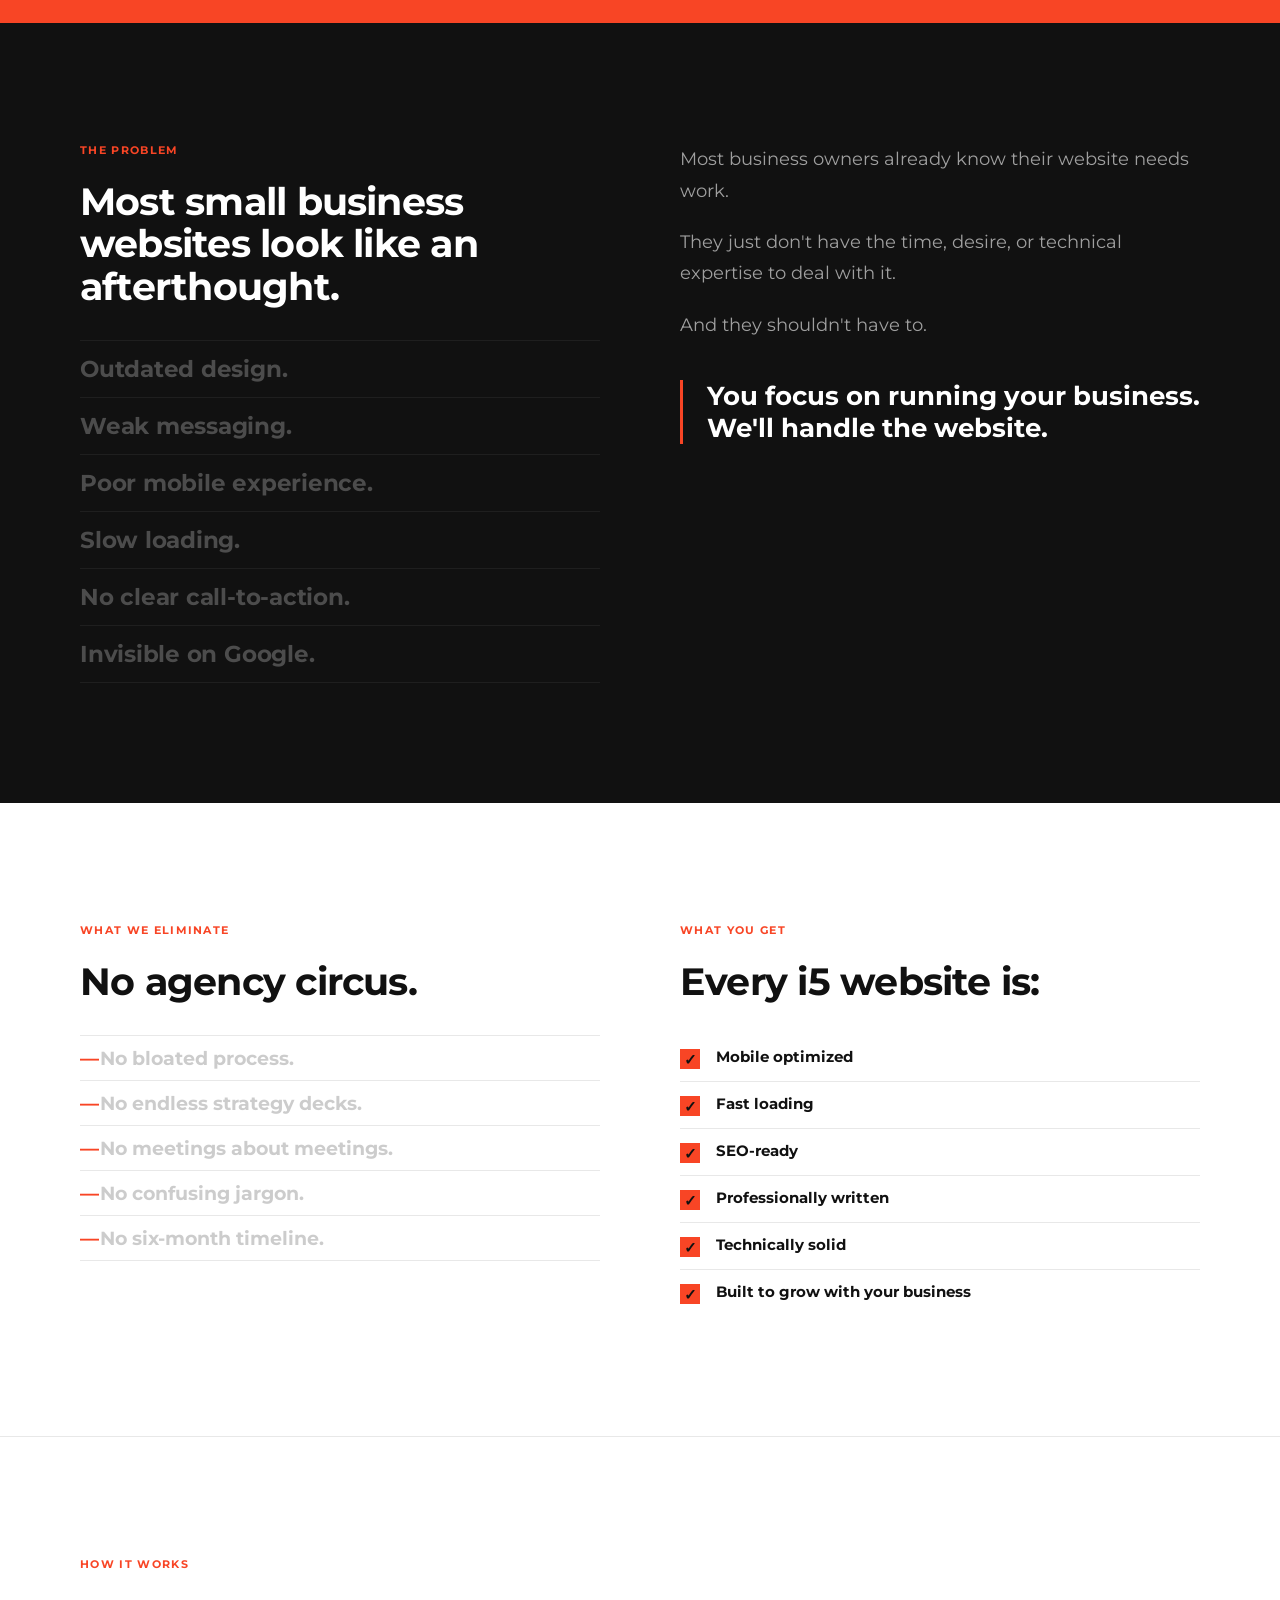
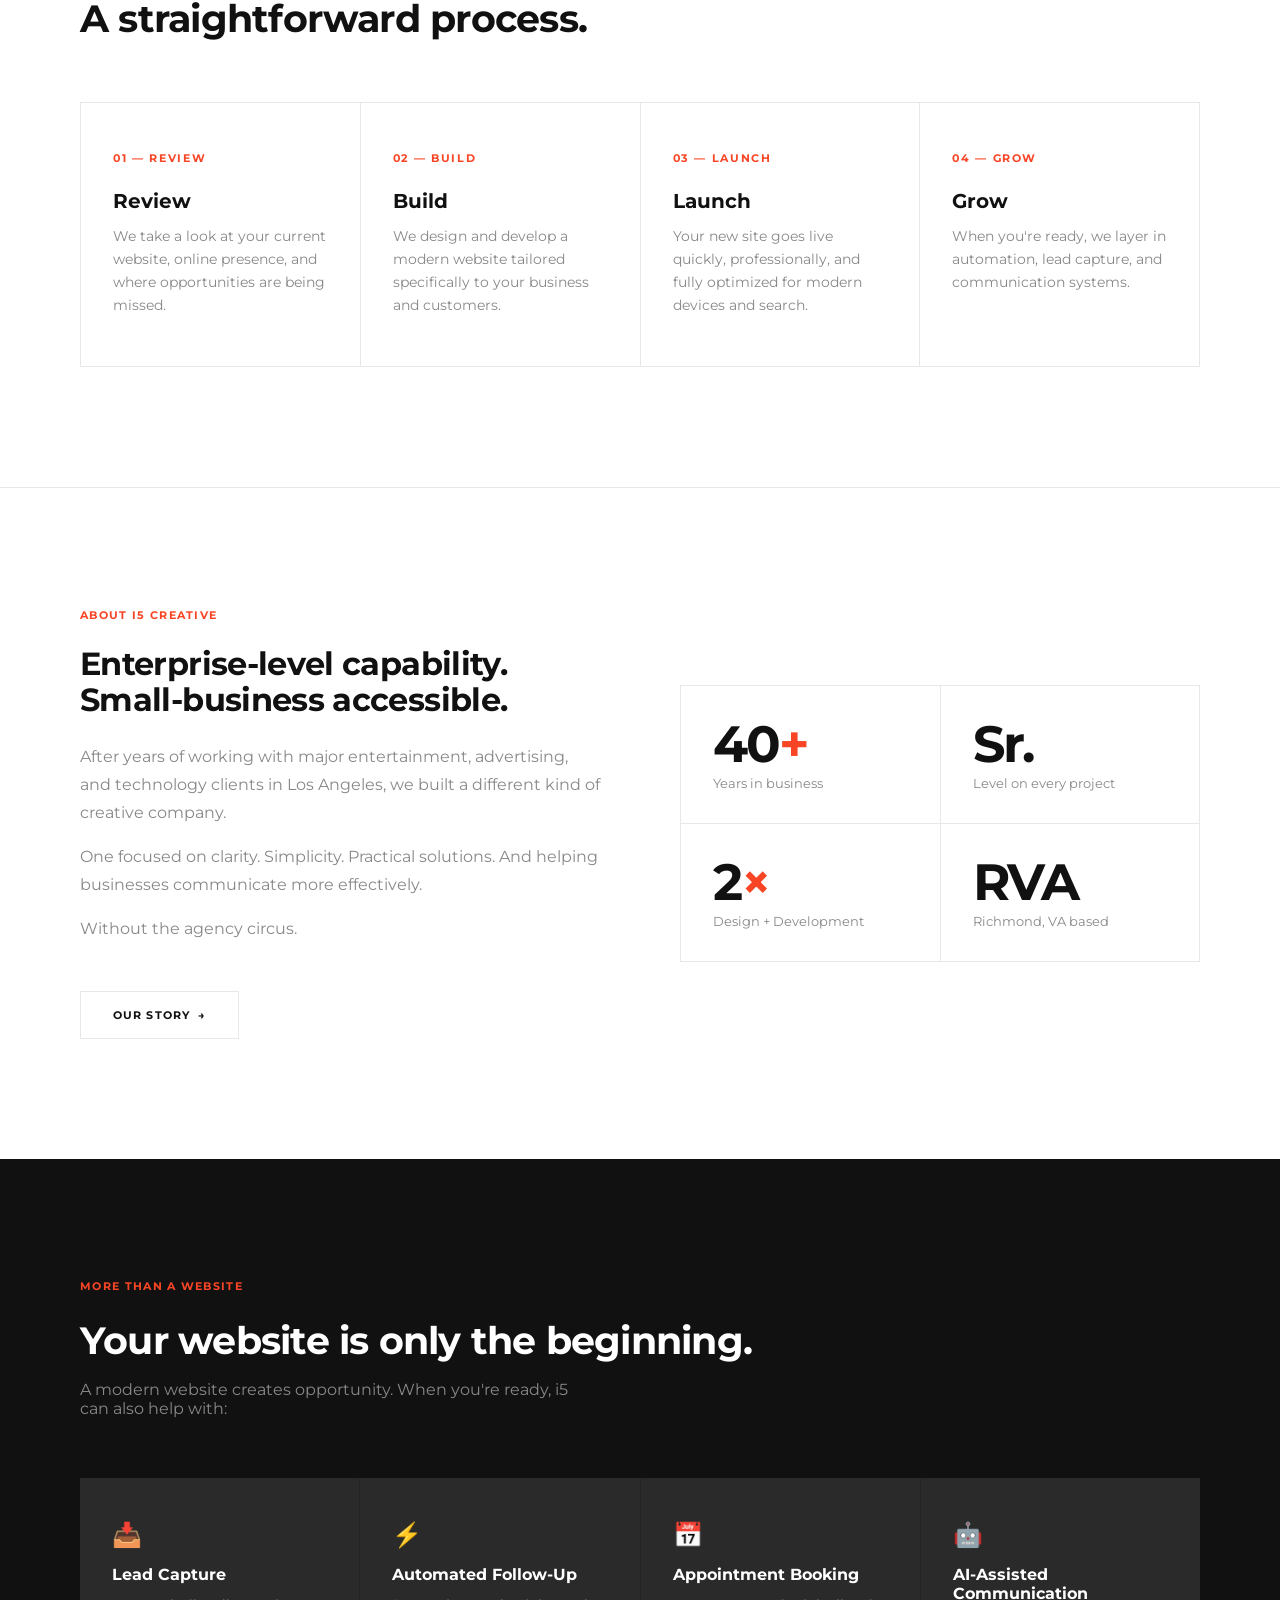
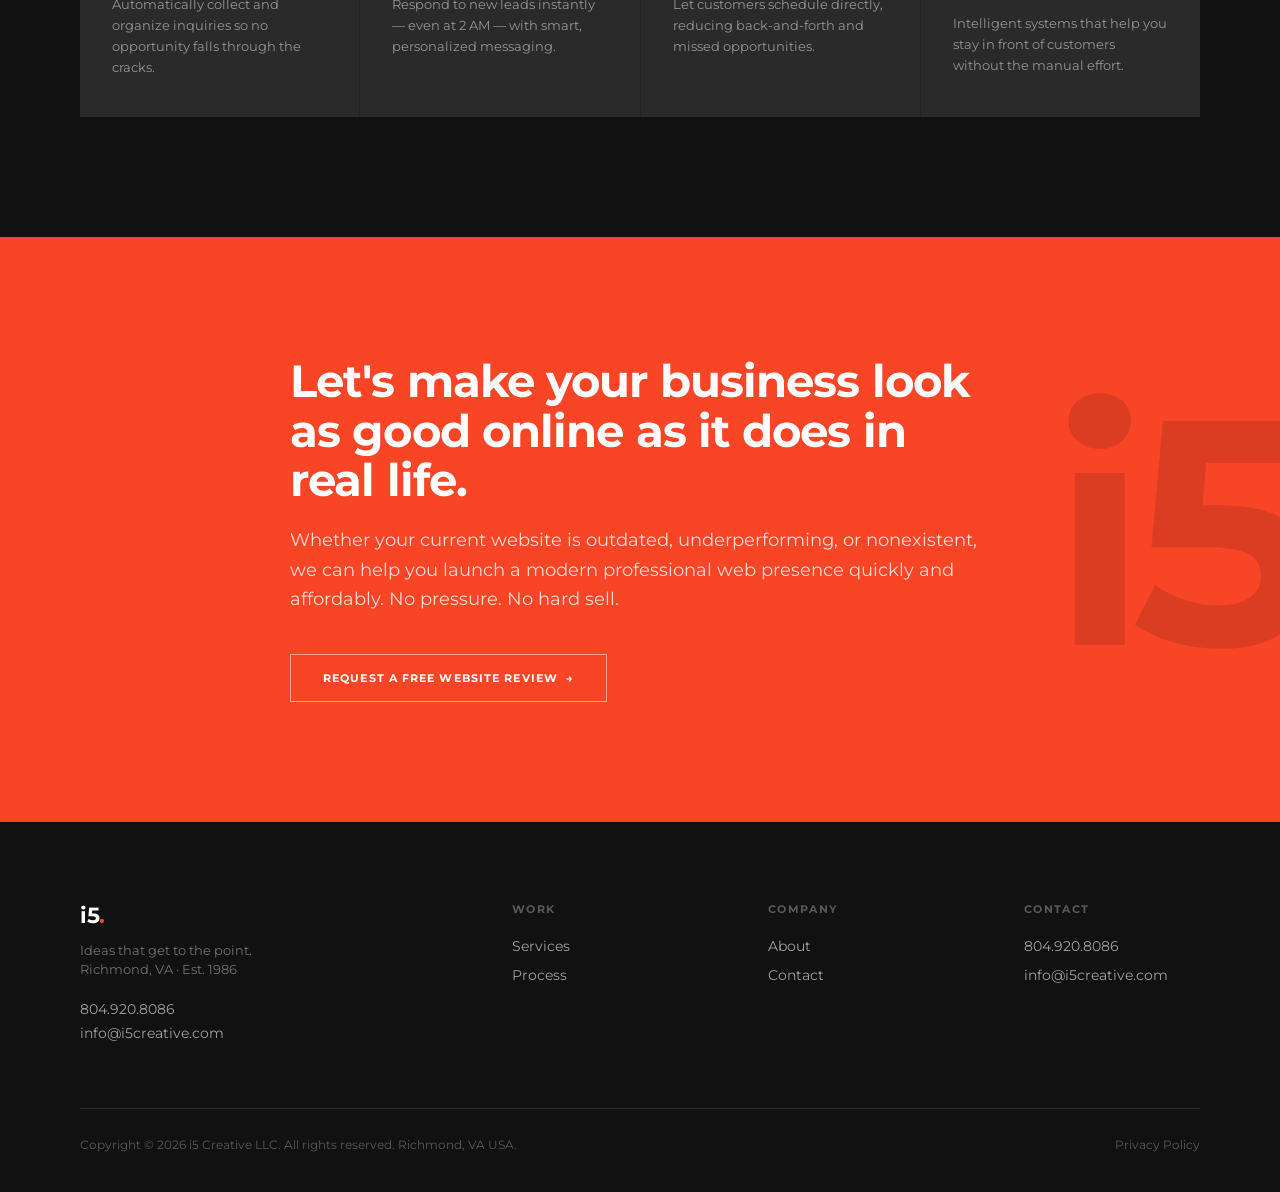
==== commit 47d0b0a9: "Add files via upload" ====
--- a/index.html
+++ b/index.html
@@ -222,8 +222,7 @@
       position: absolute;
       left: 450px;
       top: 50%;
-      display: flex;
-      align-items: flex-end;
+      transform: translateY(-50%);
     }
 
     .hero-photo img {
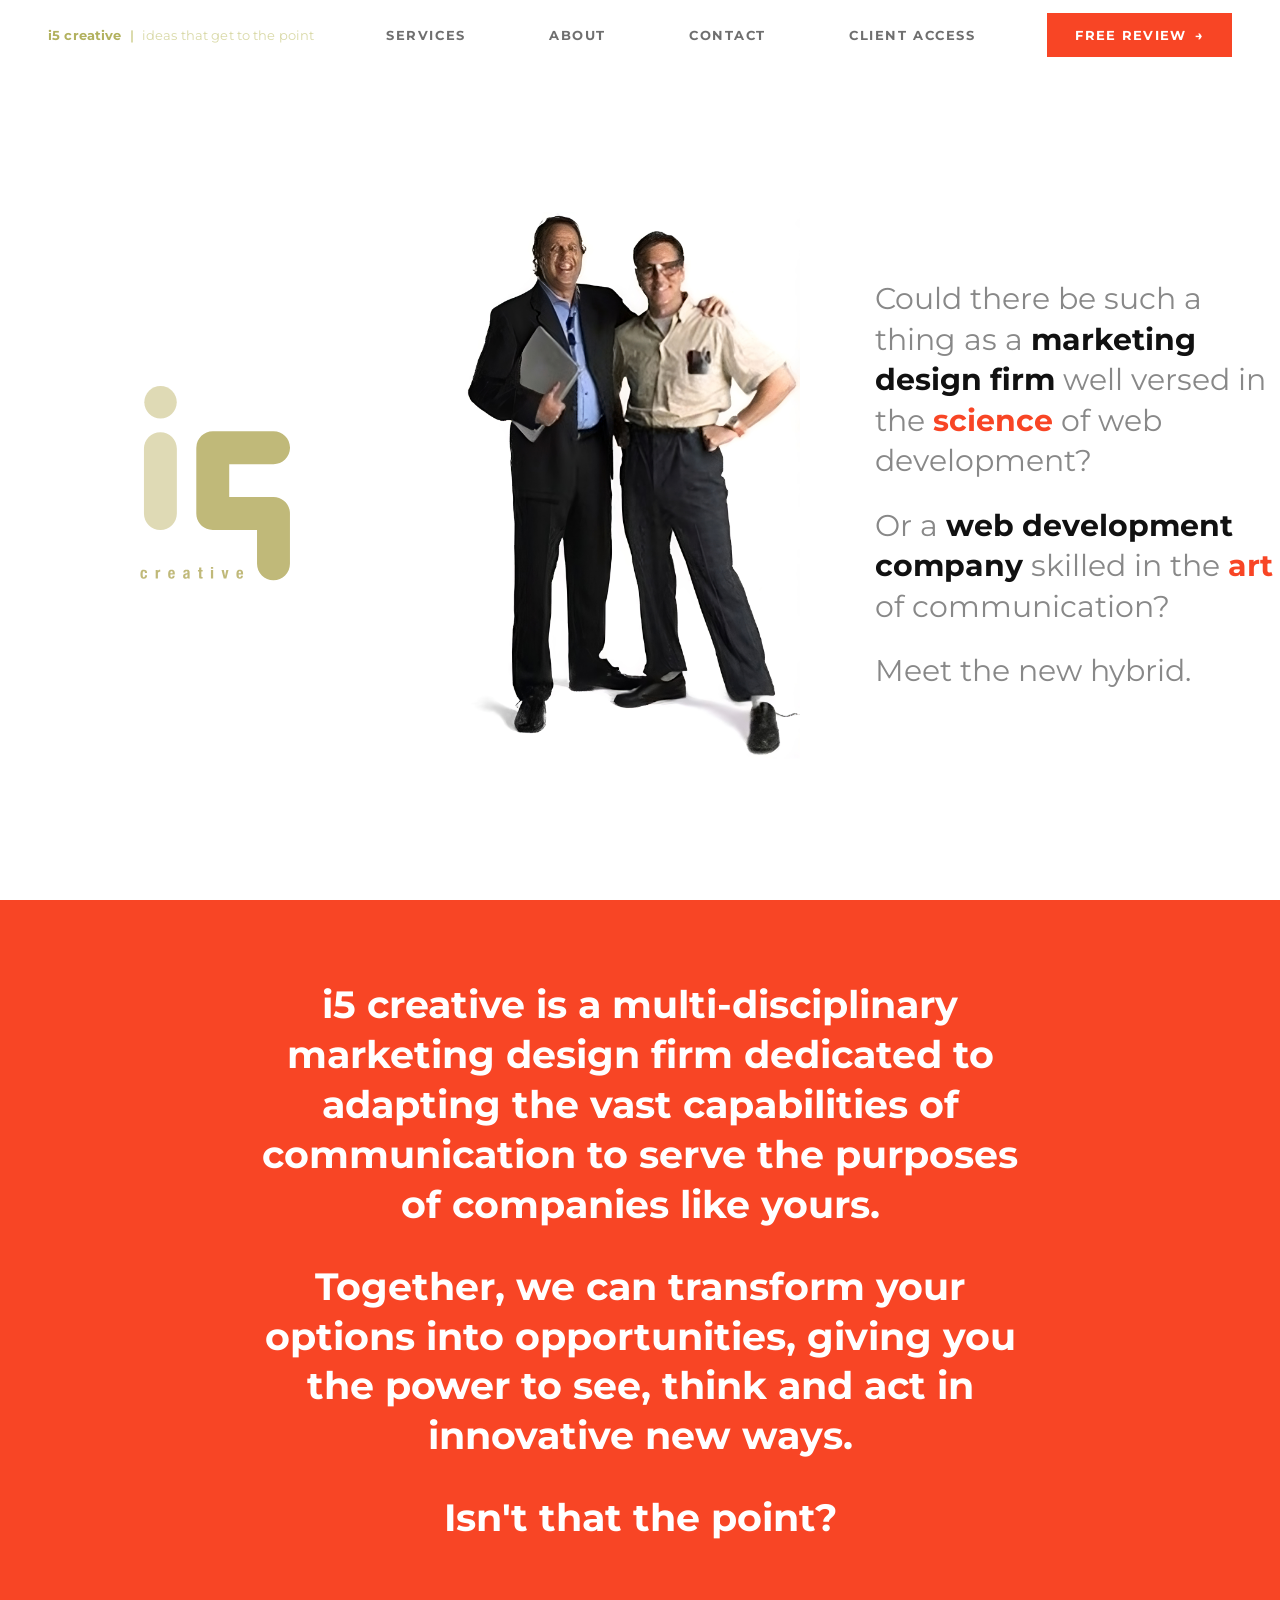
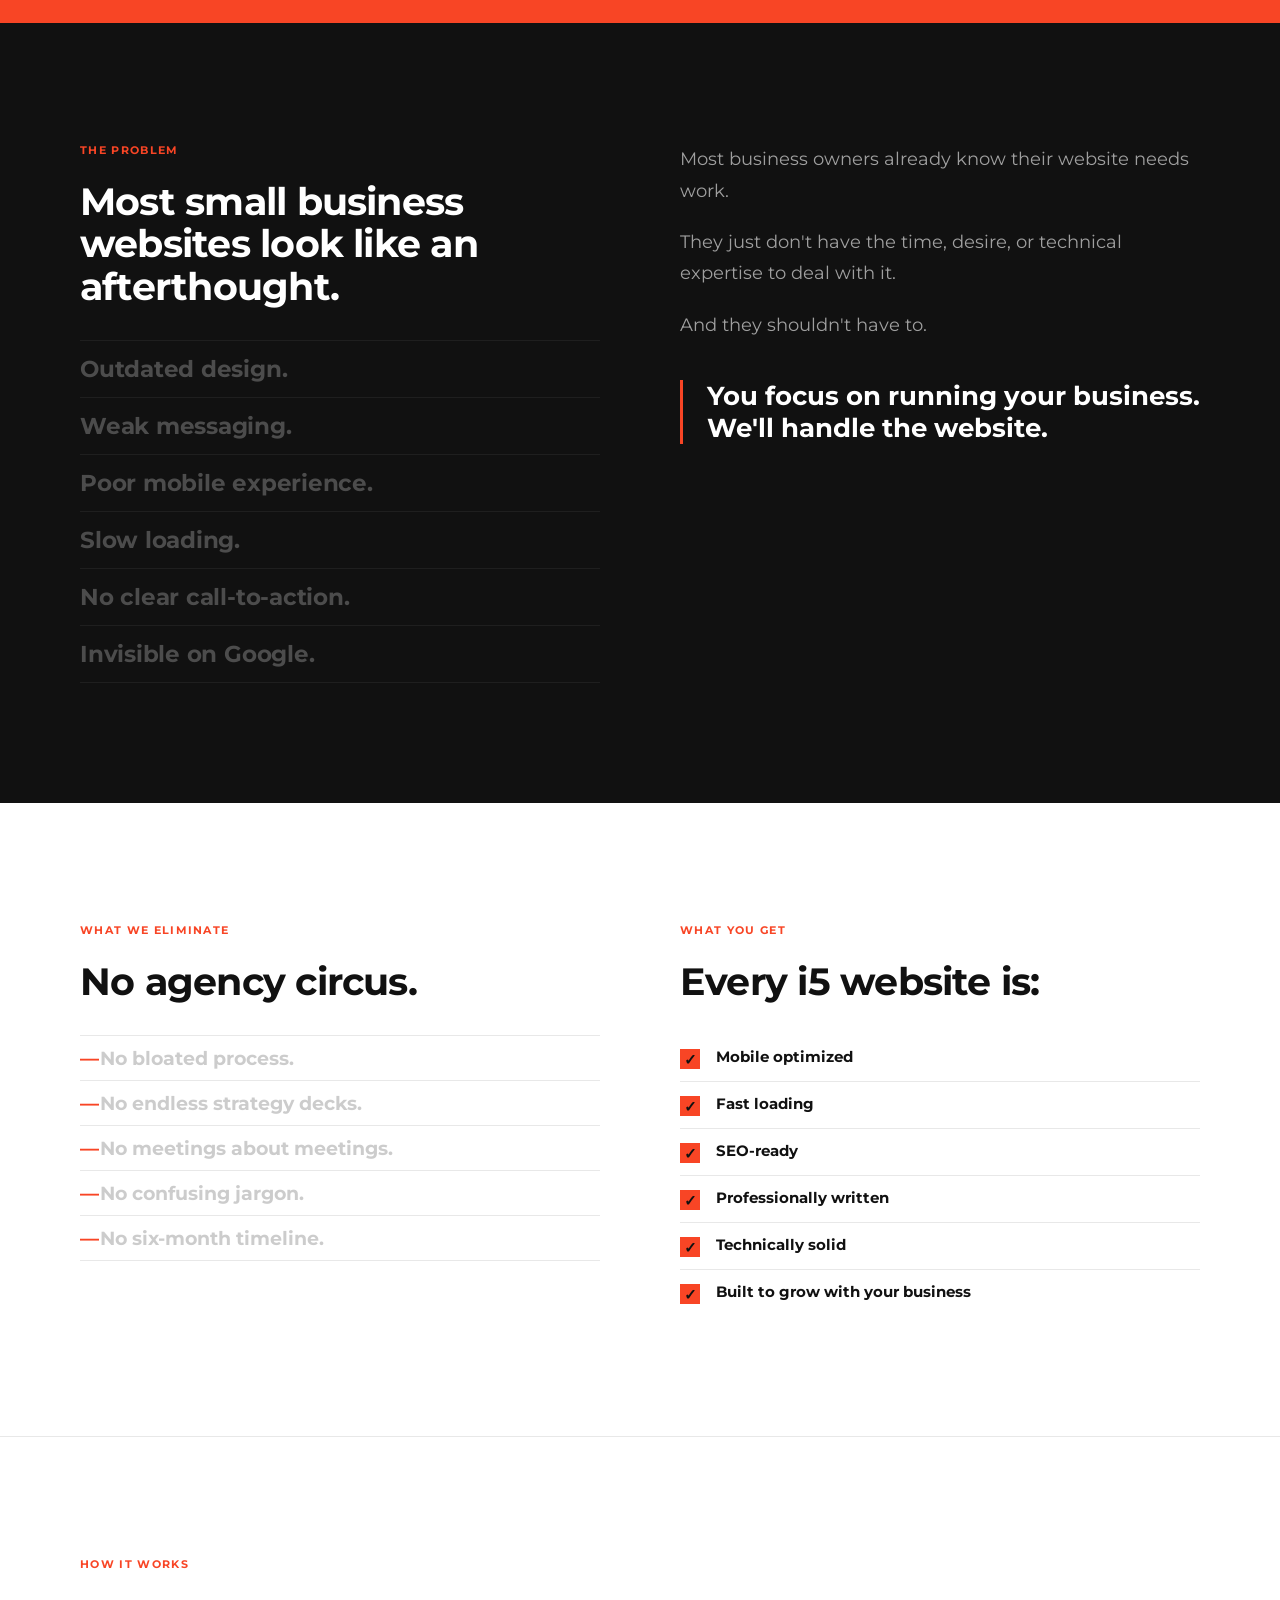
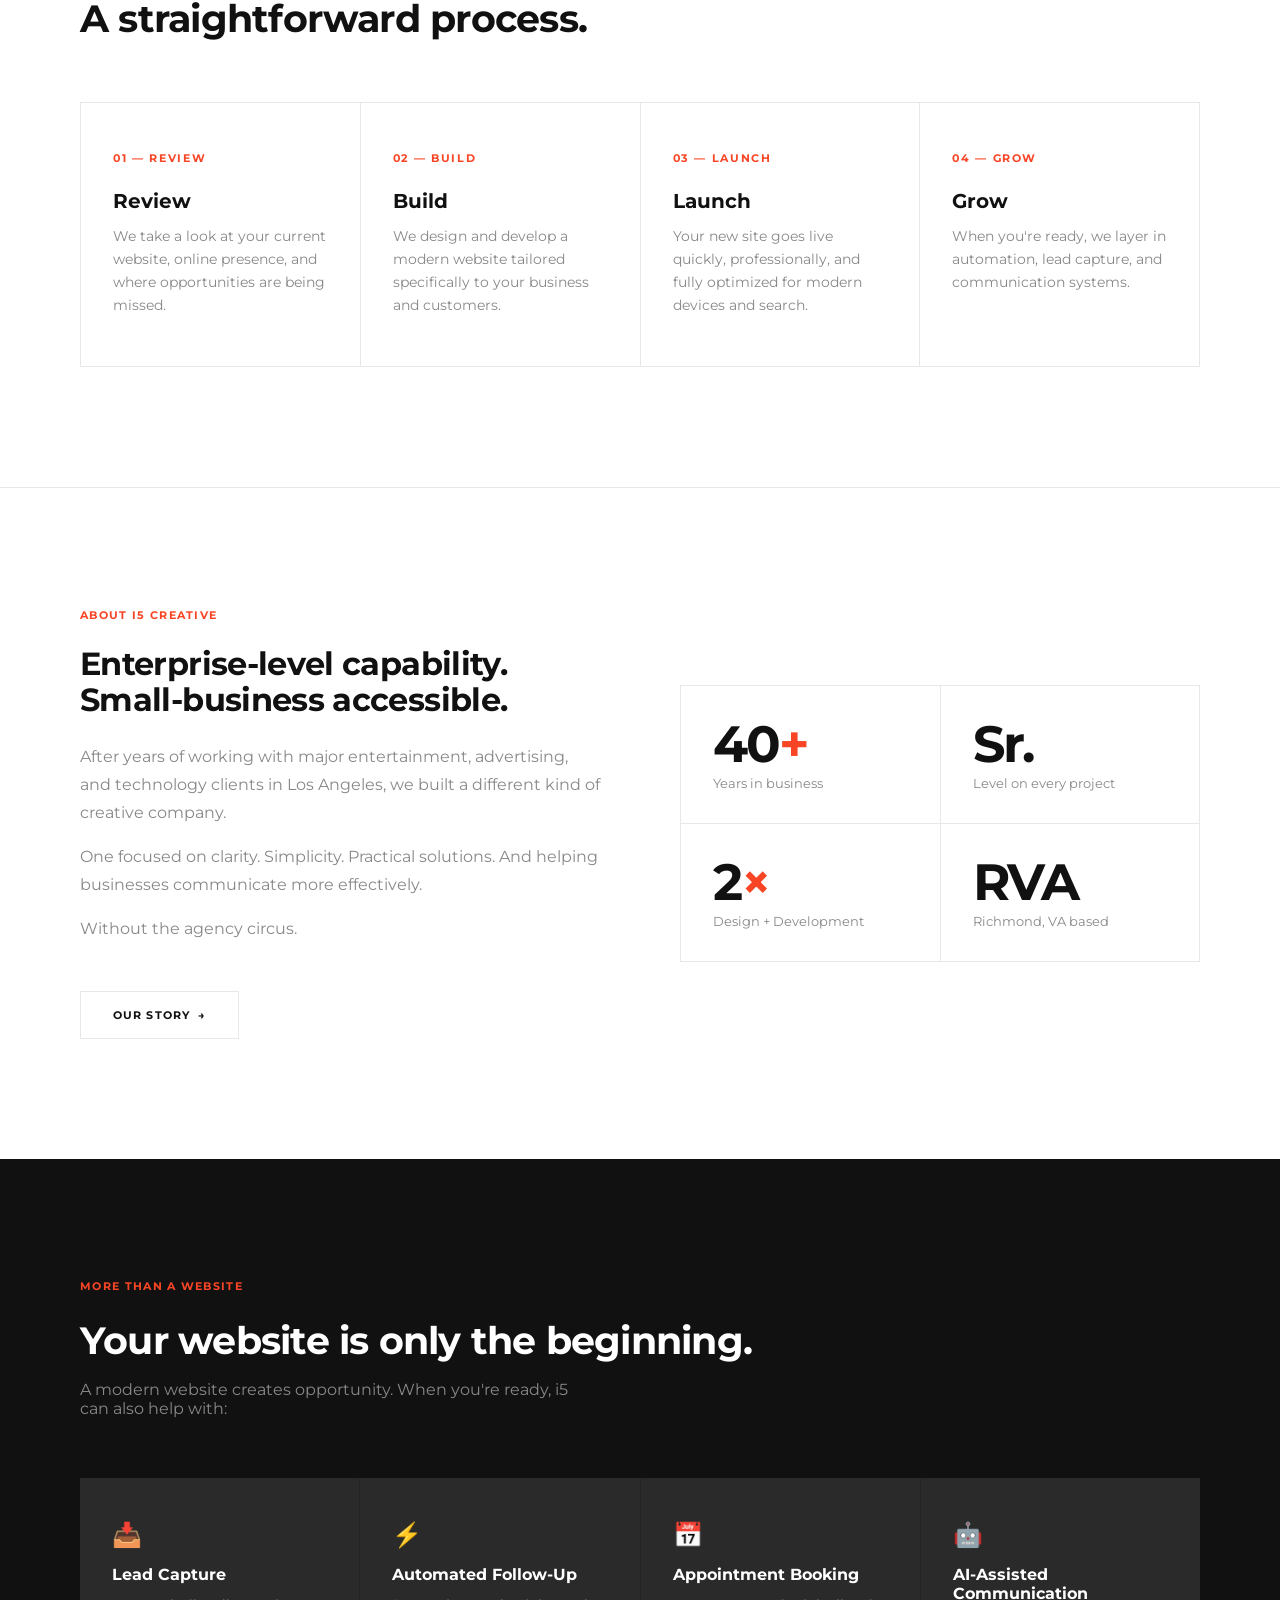
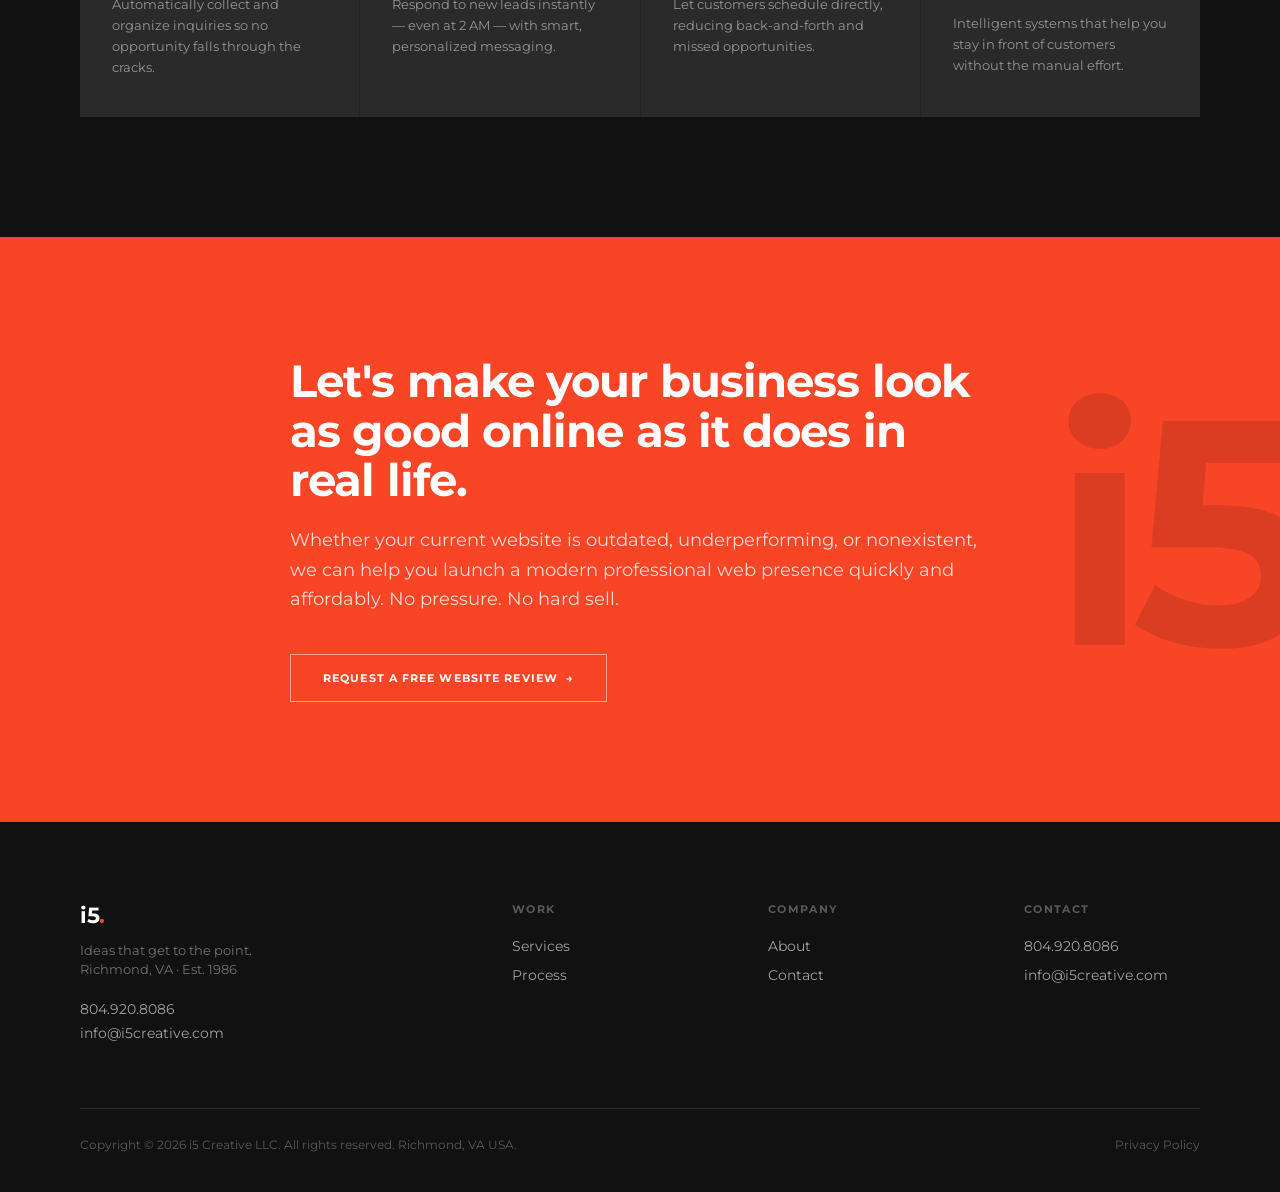
==== commit d330bc81: "Add files via upload" ====
--- a/index.html
+++ b/index.html
@@ -240,7 +240,7 @@
     }
 
     .hero-copy p {
-      font-size: 20px;
+      font-size: 30px;
       font-weight: 400;
       color: var(--gray);
       line-height: 1.35;
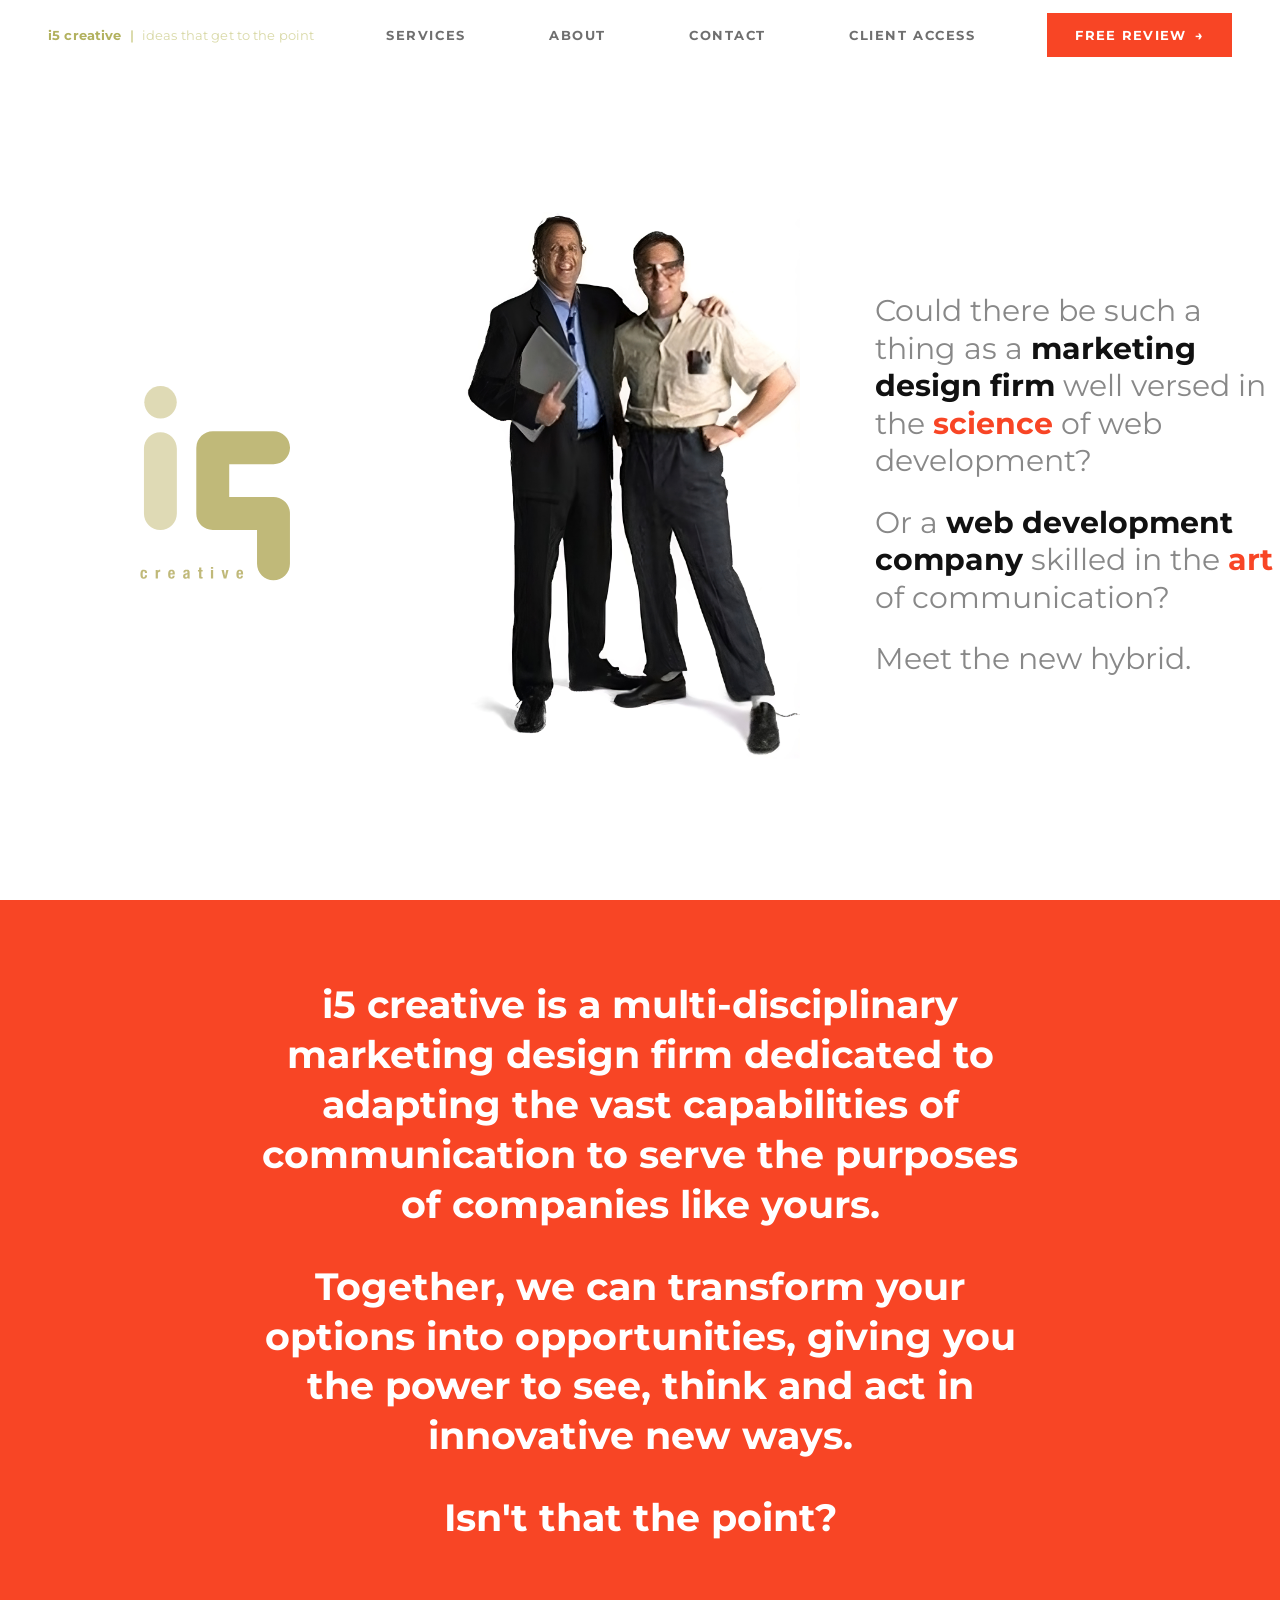
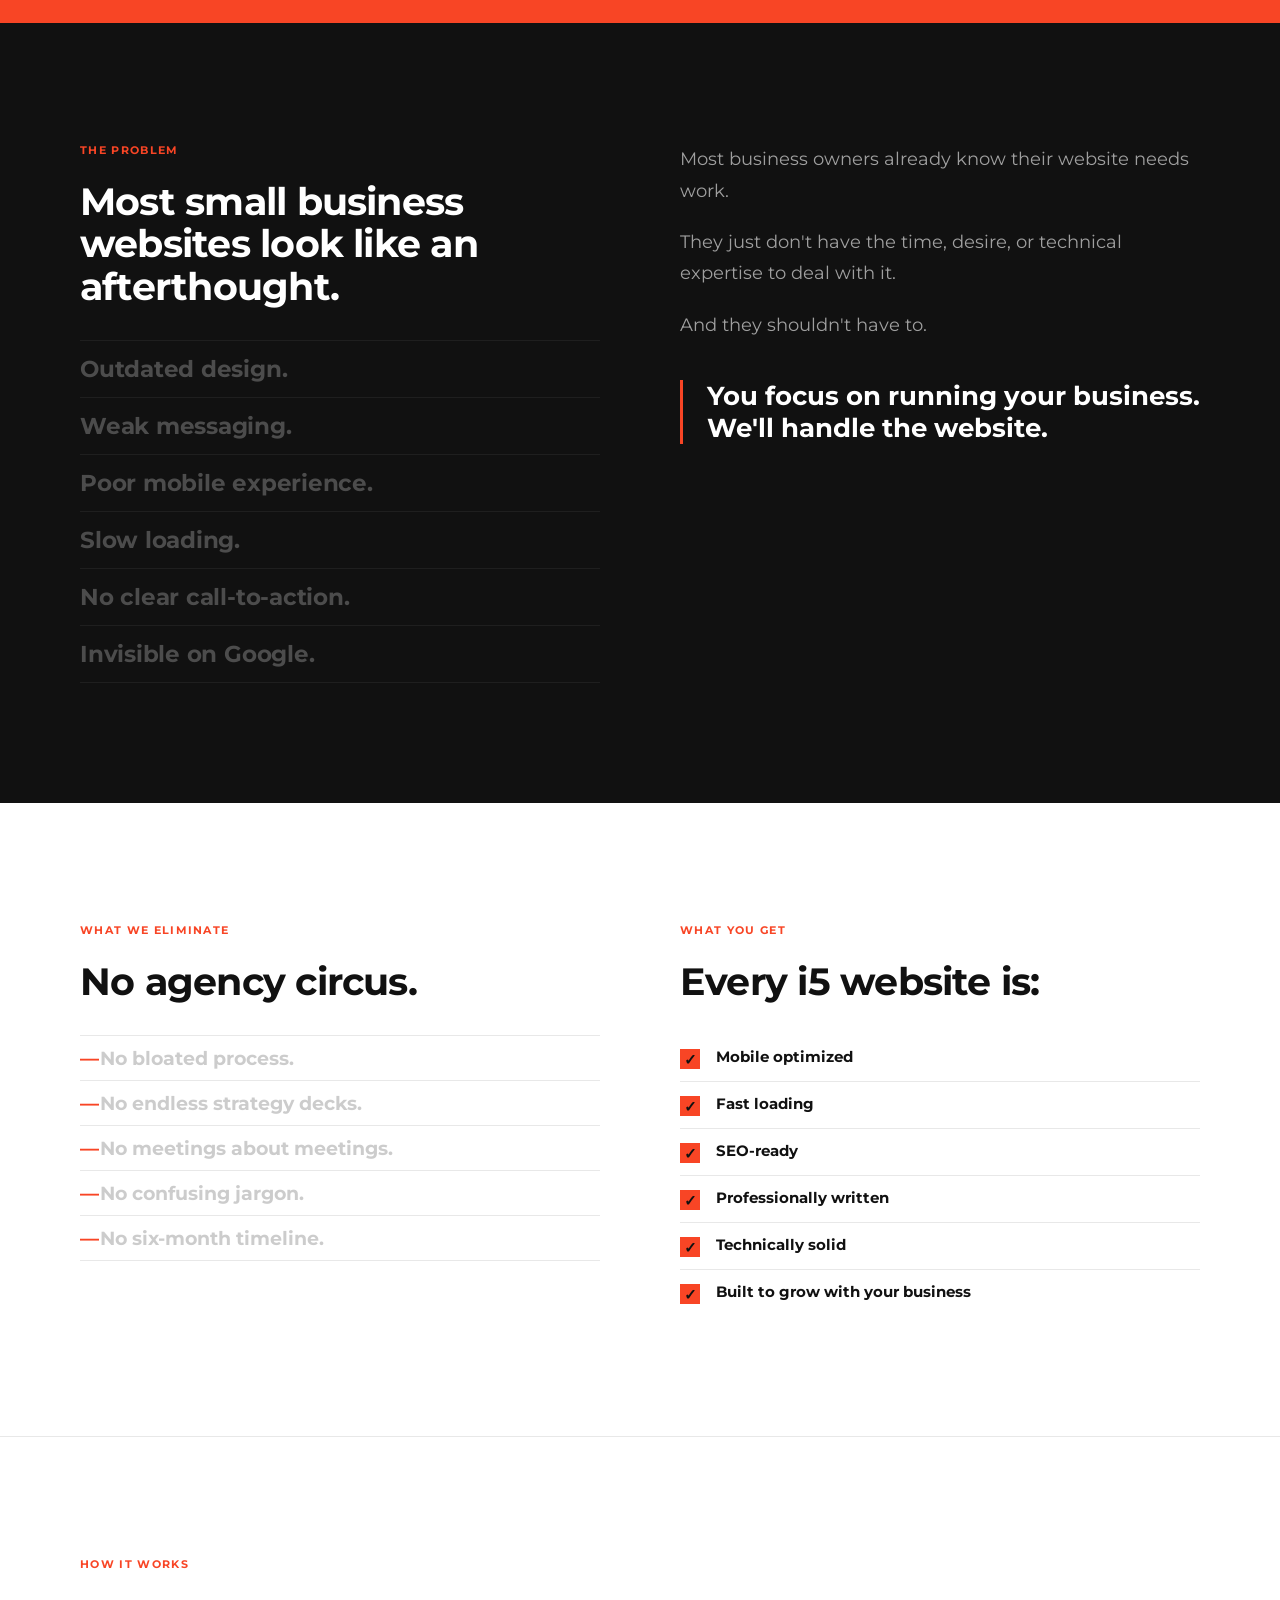
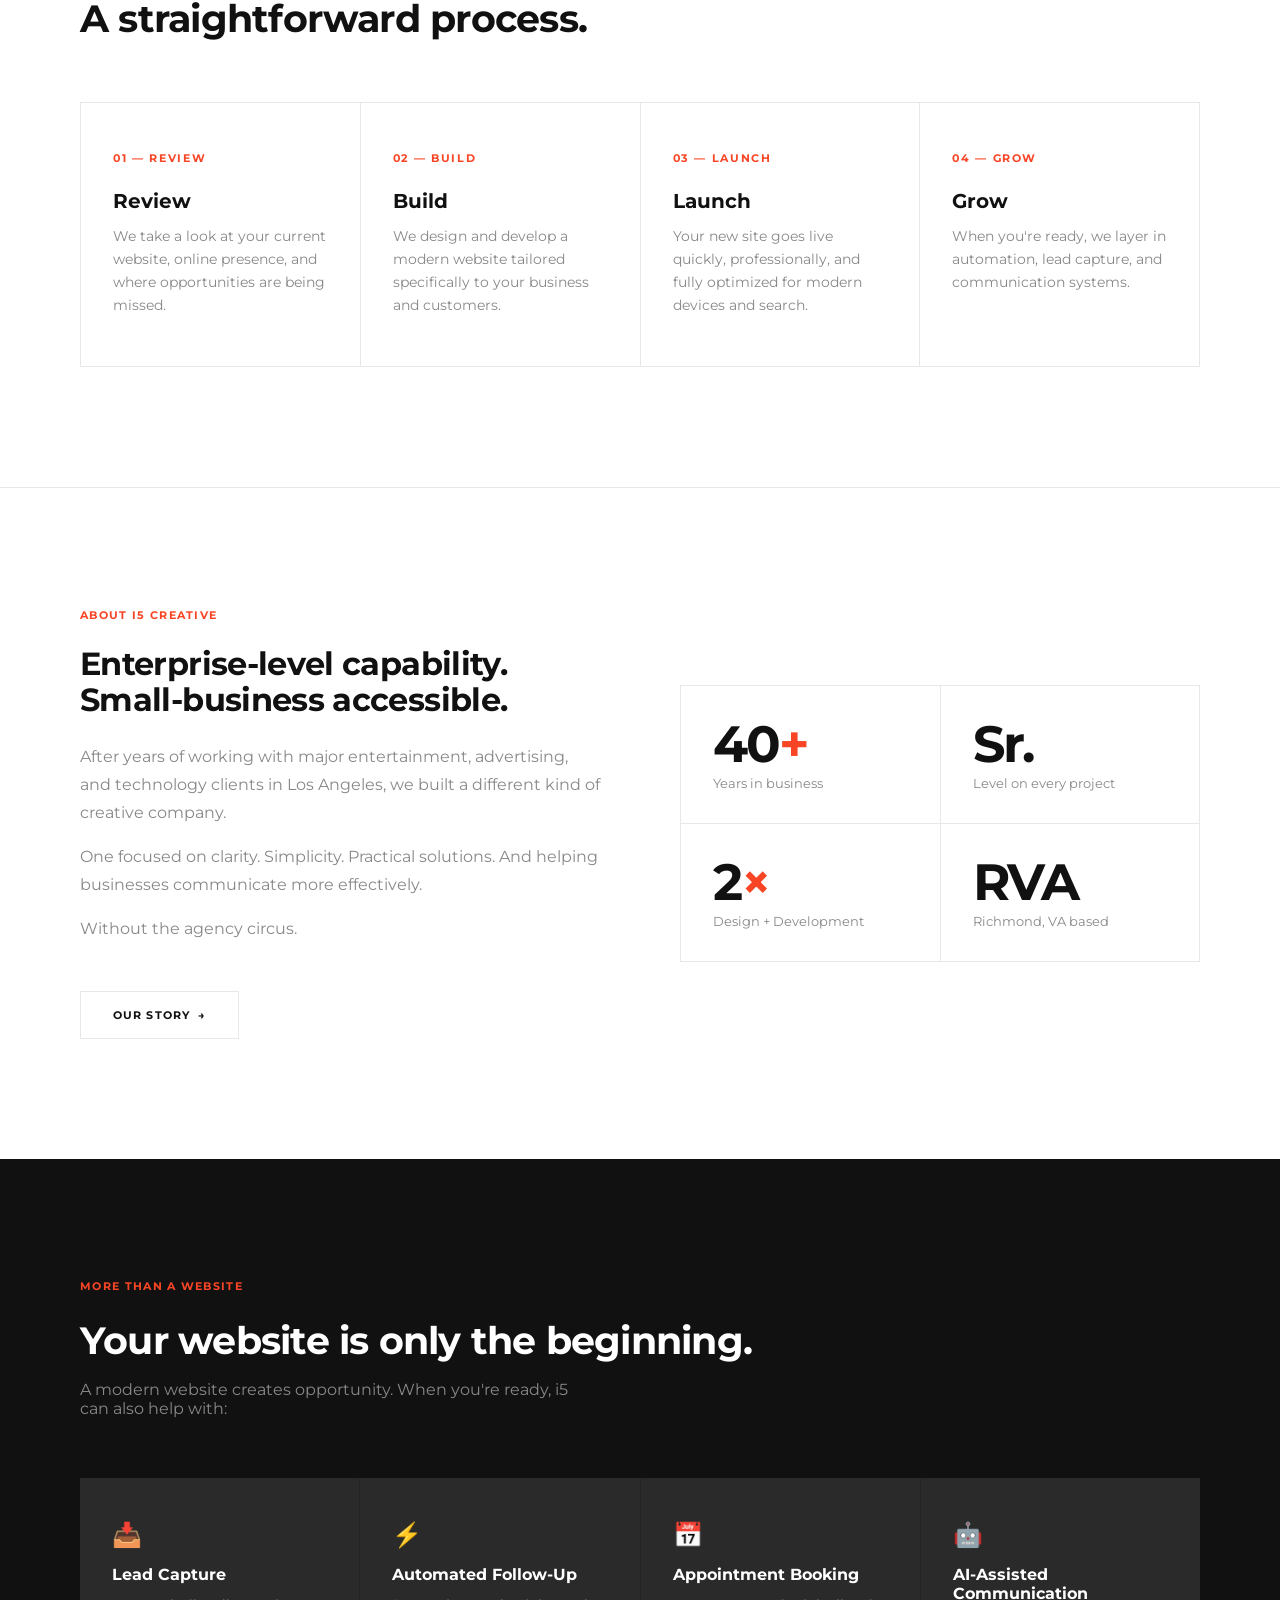
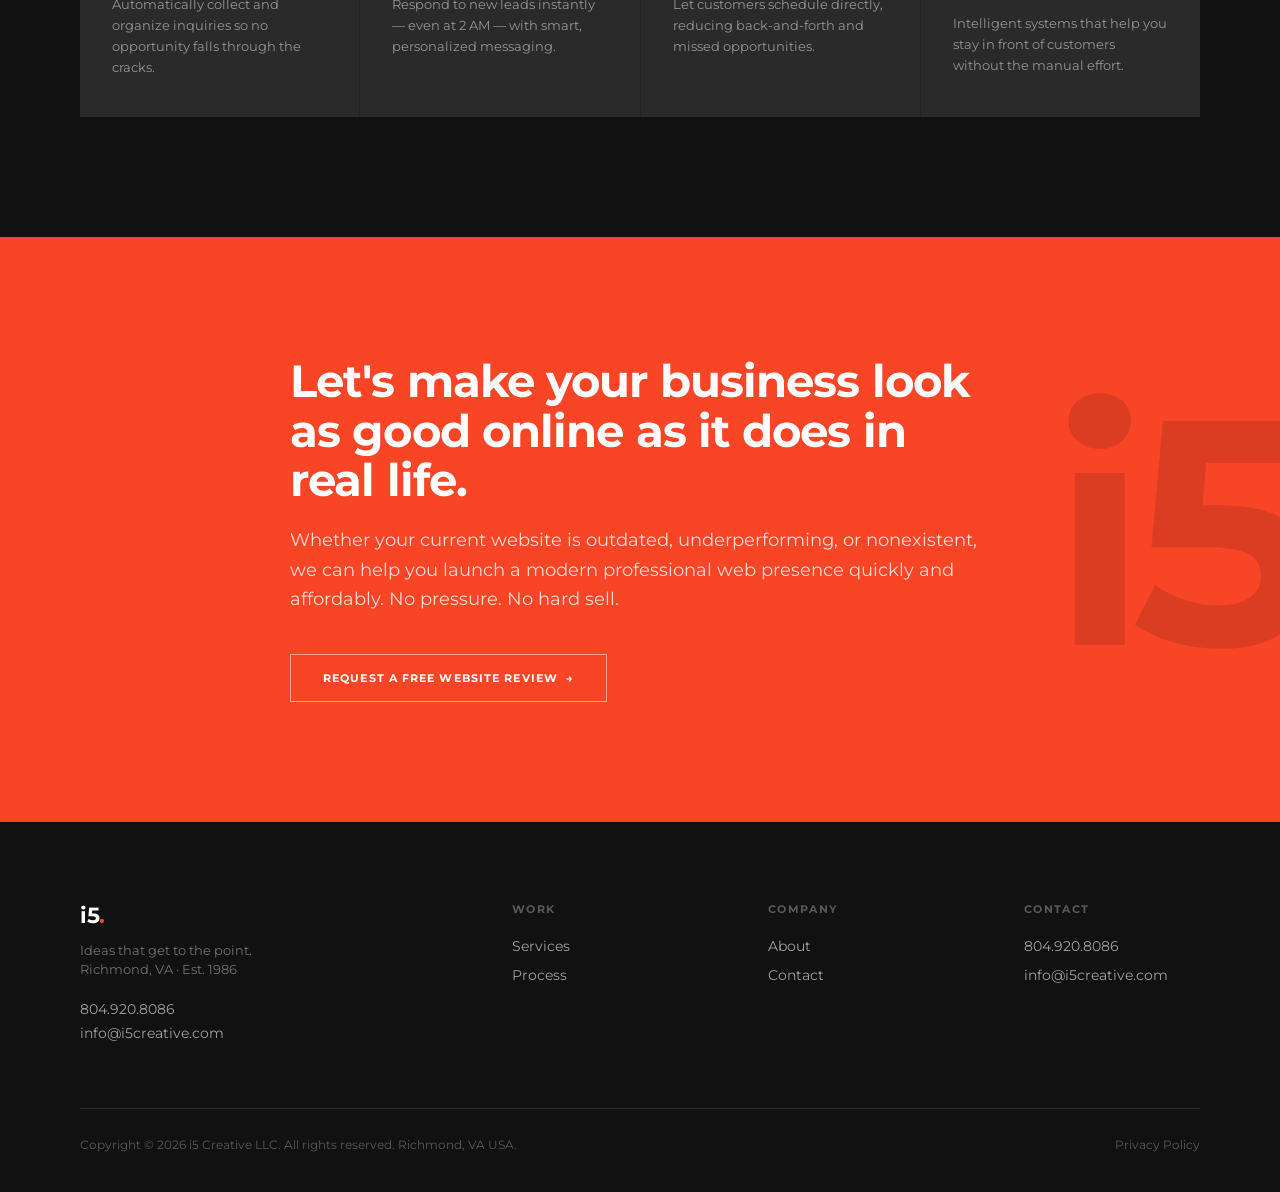
==== commit c6f25093: "Add files via upload" ====
--- a/index.html
+++ b/index.html
@@ -236,14 +236,14 @@
       left: 875px;
       top: 50%;
       transform: translateY(-50%);
-      max-width: 520px;
+      max-width: 580px;
     }
 
     .hero-copy p {
       font-size: 30px;
       font-weight: 400;
       color: var(--gray);
-      line-height: 1.35;
+      line-height: 1.25;
       margin-bottom: 24px;
     }
 
